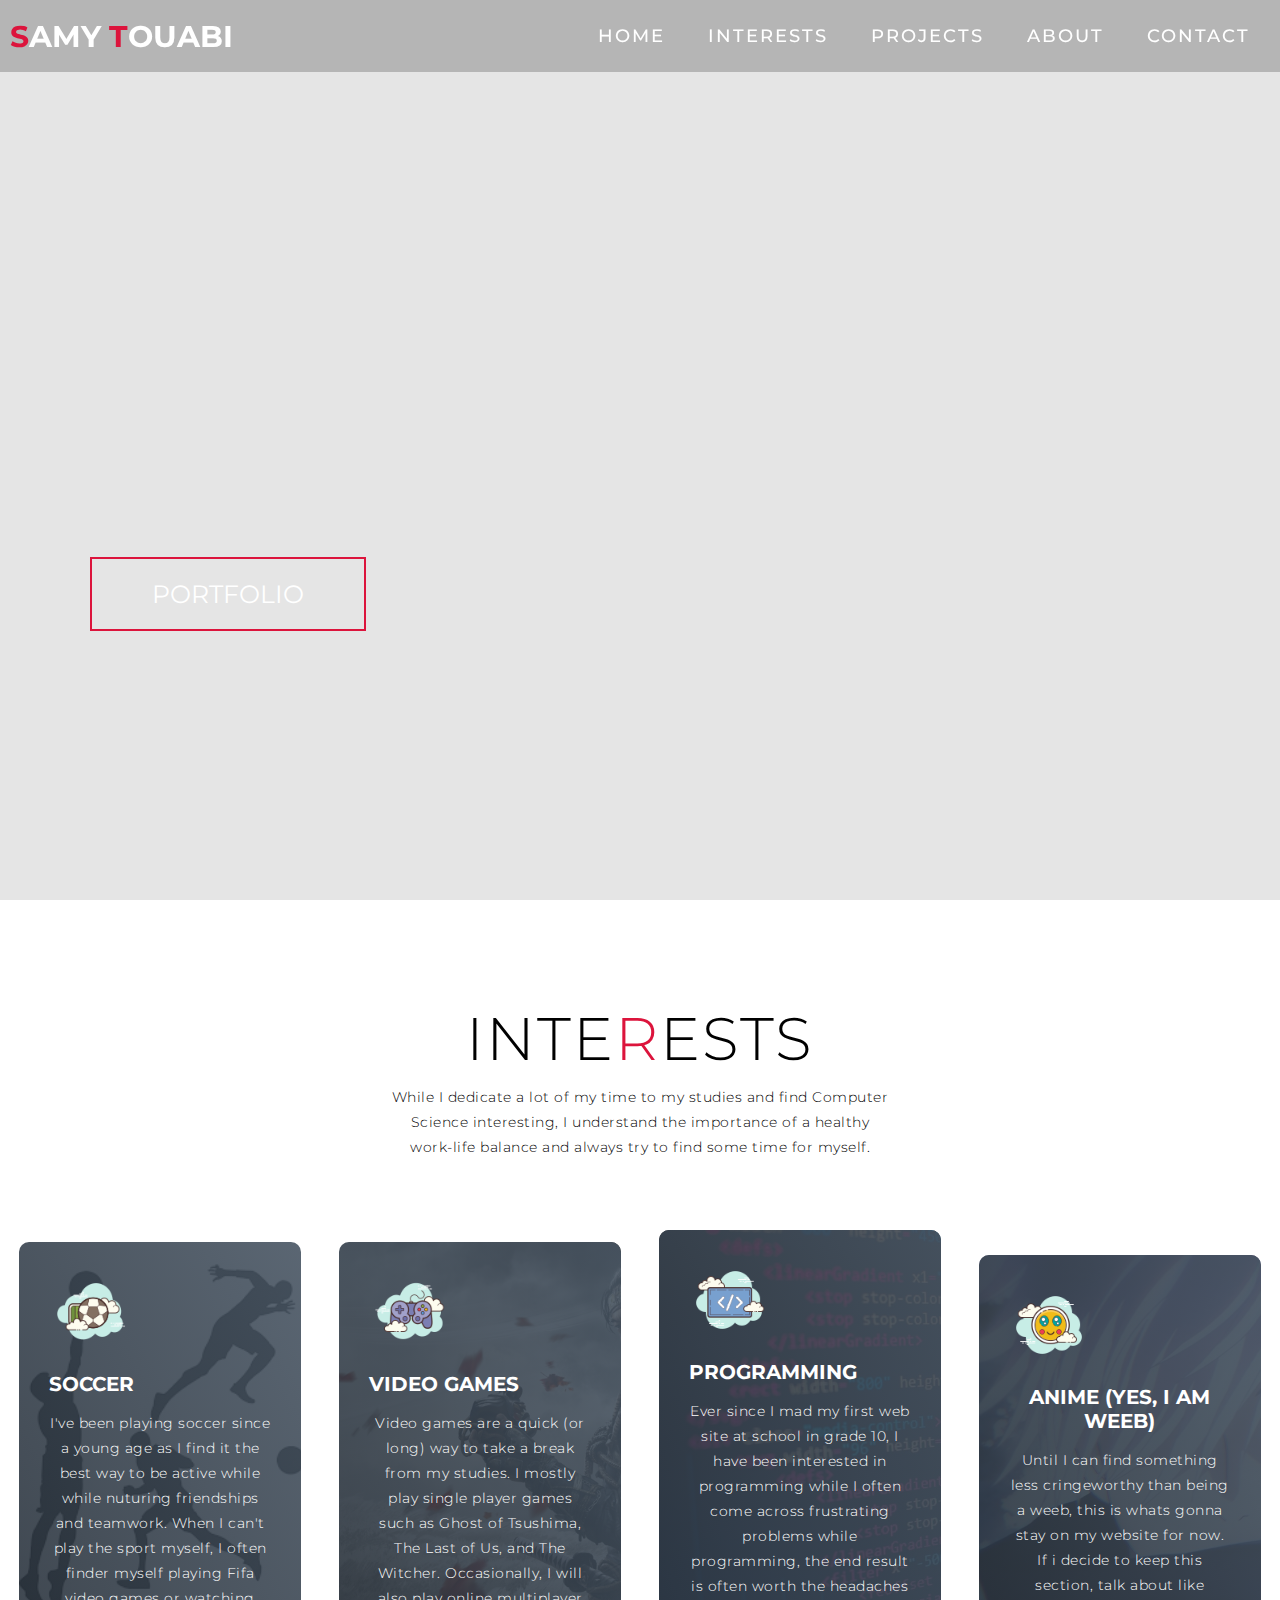
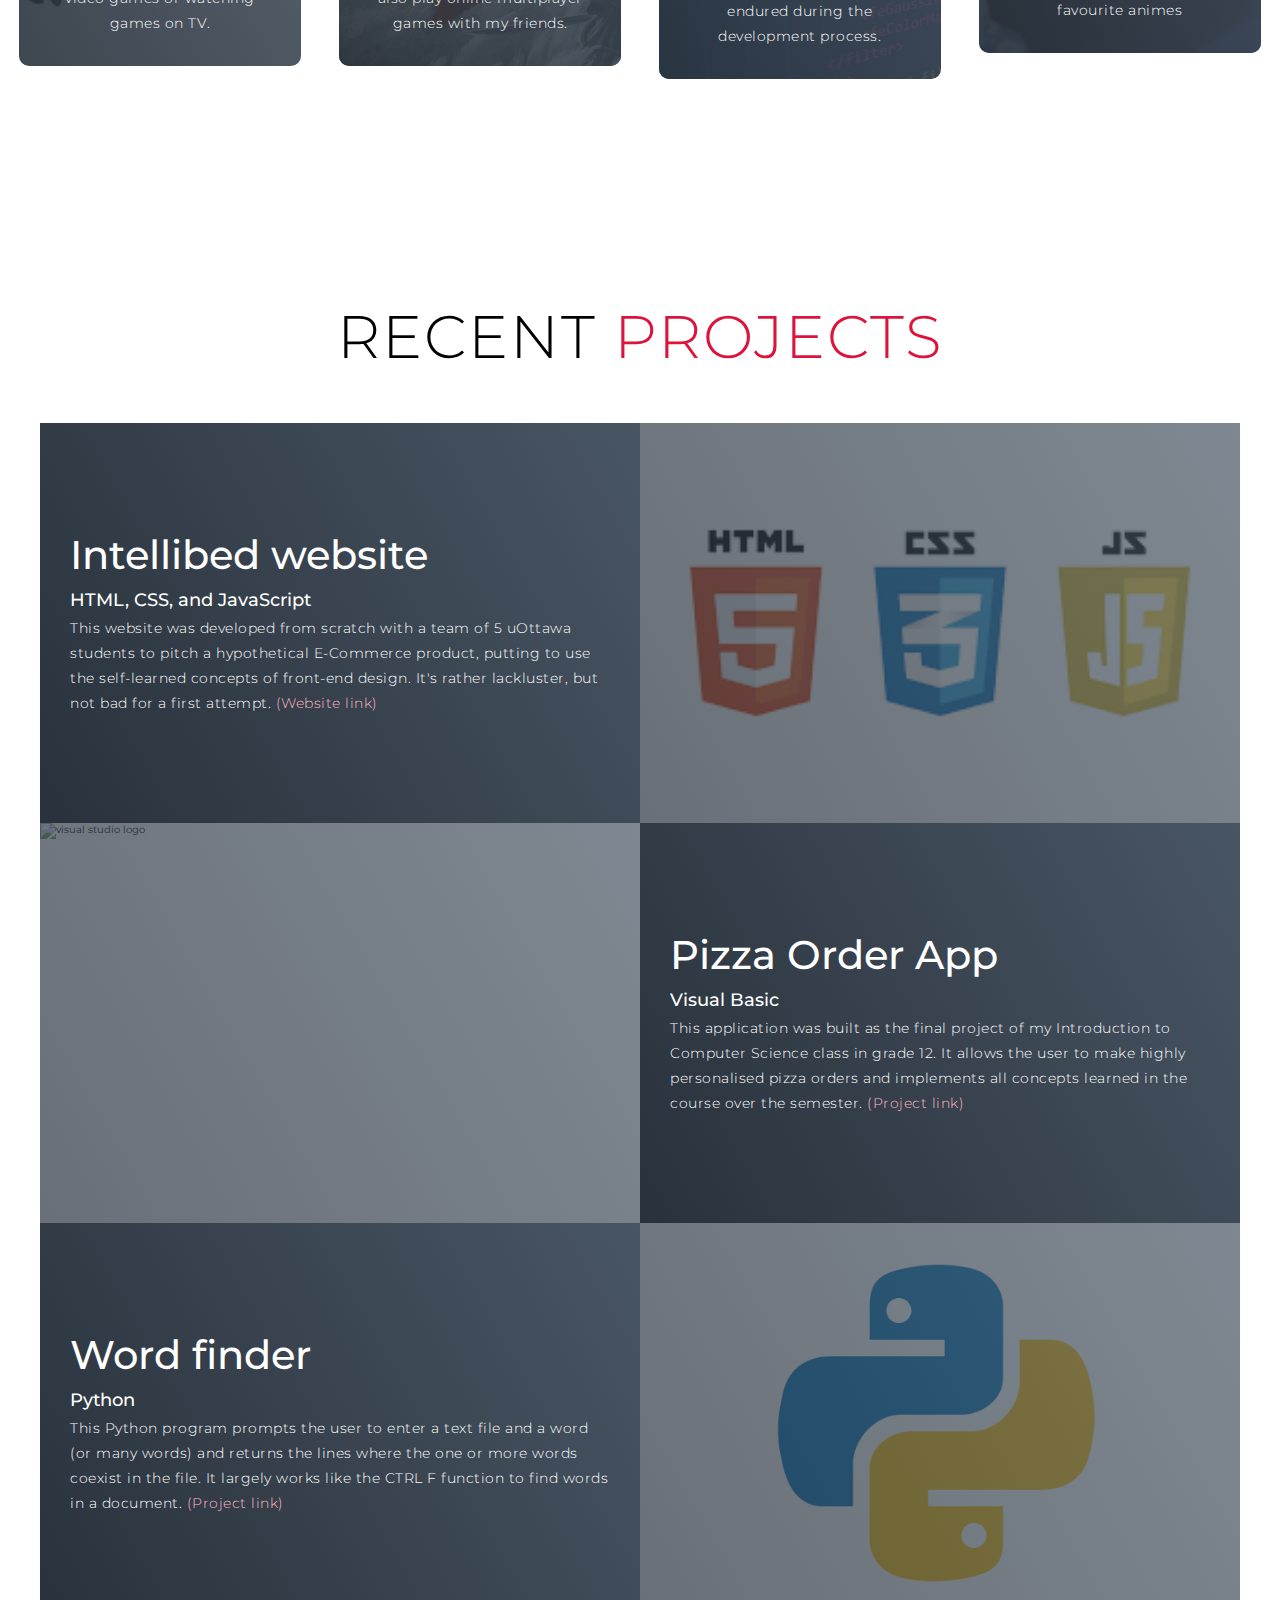
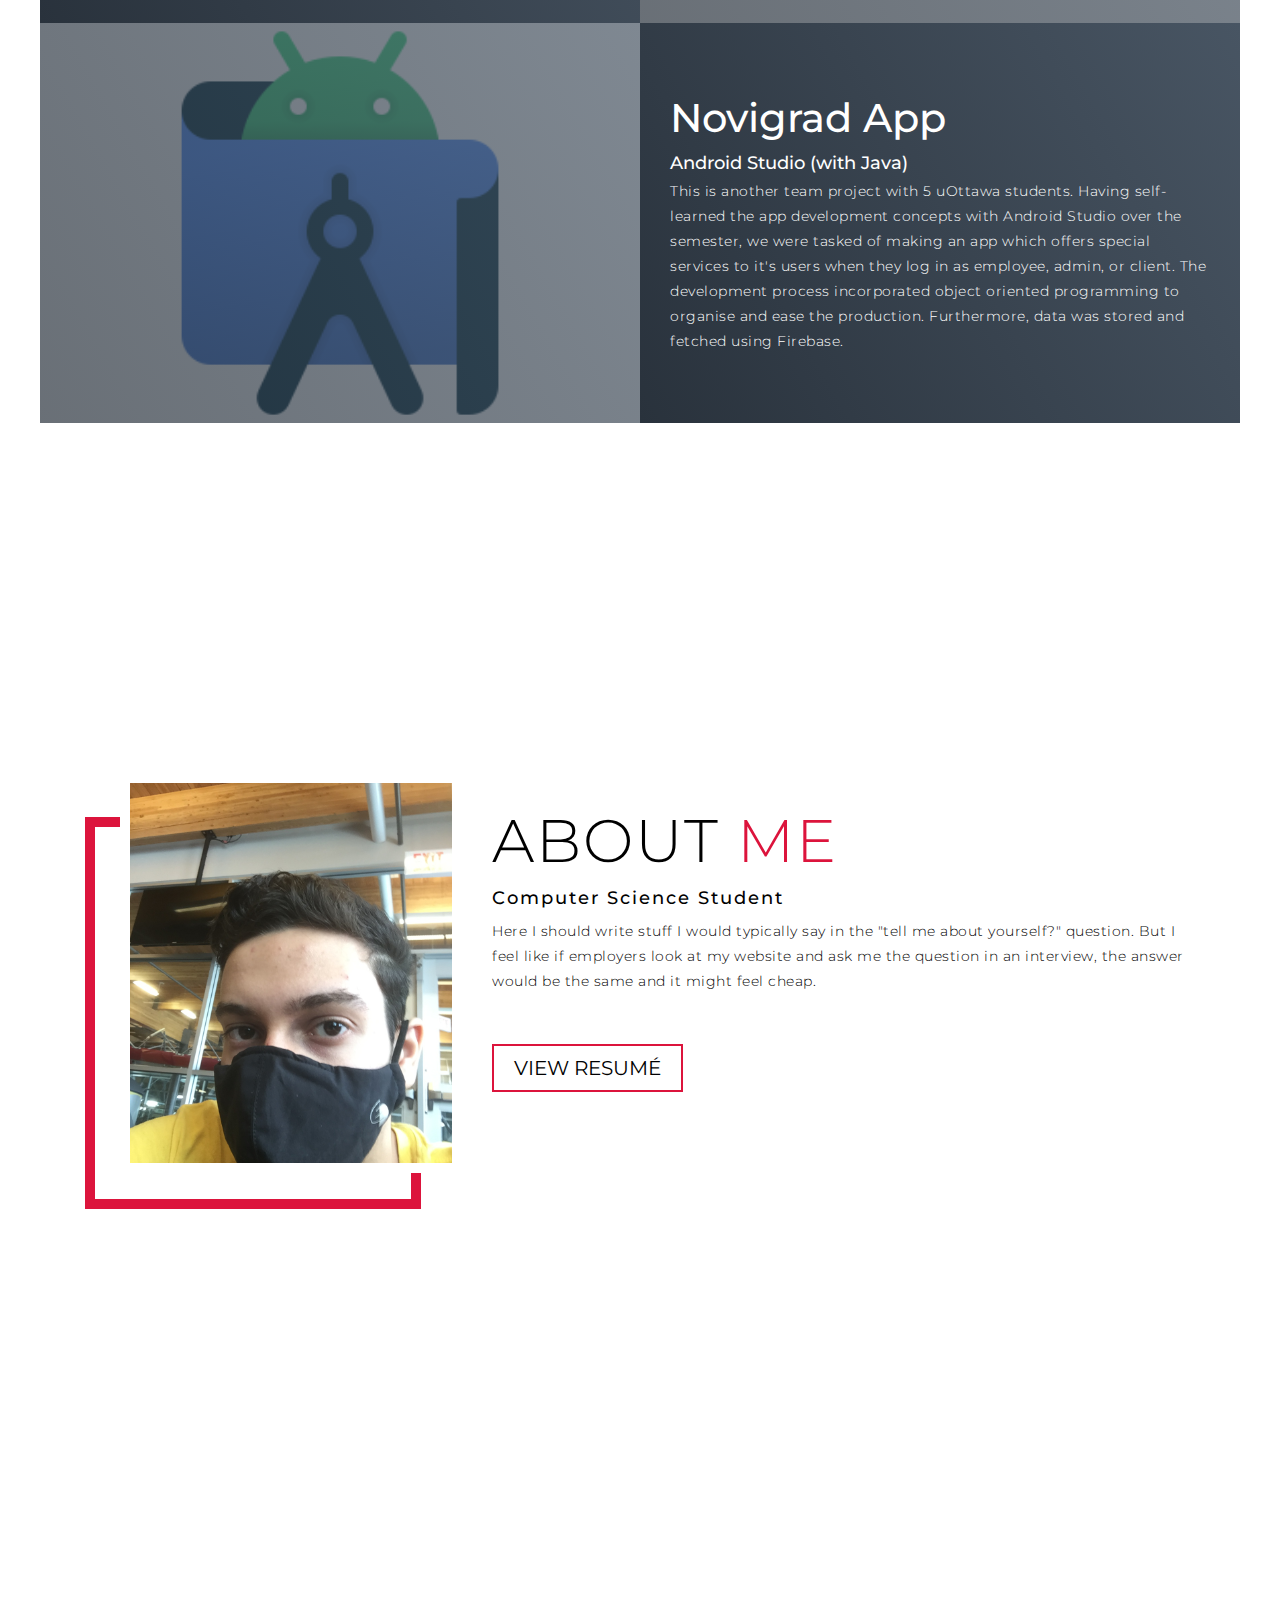
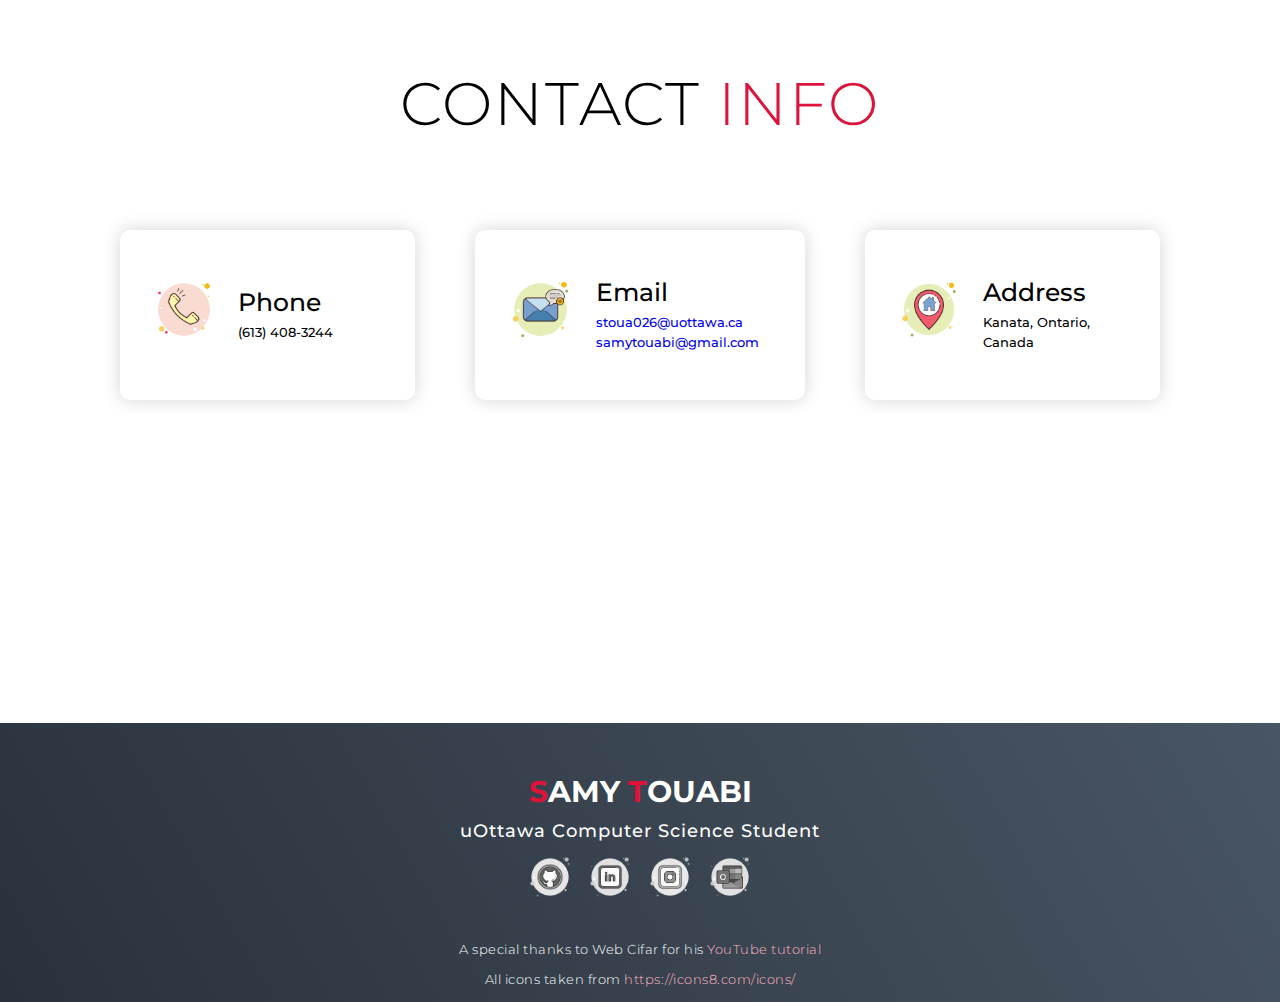
==== index.html @ c223cb18 "Update index.html" ====
<!-- 

    Images and icons taken from https://icons8.com/

    This website was coded bu following WEB CIFAR's tutorial on Youtube:
    https://www.youtube.com/watch?v=ZFQkb26UD1Y&t=7330s

 -->

<!DOCTYPE html>
<html lang="en">
<head>
    <meta charset="UTF-8">
    <meta http-equiv="X-UA-Compatible" content="IE=edge">
    <meta name="viewport" content="width=device-width, initial-scale=1.0">

    <link rel = "stylesheet" href = "style.css">

    <title>Samy Touabi Portfolio</title> <!-- Difference : "My Website" -->

    <link rel="shortcut icon" href="./img/graduation.png">


</head>
<body>

    <!-- Header Section -->

    <section id="header">

        <div class="header container">

            <div class="nav-bar">

                <div class="brand">
                    <a href="#hero"> <h1> <span>S</span>amy <span>T</span>ouabi </h1> </a>
                </div>

                <div class="nav-list">

                    <div class="hamburger"> <div class="bar"></div> </div>

                    <ul>
                        <li> <a href="#hero" data-after="Home">Home</a> </li>
                        <li> <a href="#interests" data-after="Interests">Interests</a> </li>
                        <li> <a href="#projects" data-after="Projects">Projects</a> </li>
                        <li> <a href="#about" data-after="About">About</a> </li>
                        <li> <a href="#contact" data-after="Contact">Contact</a> </li>
                    </ul>

                </div>

            </div>

        </div>

    </section>

    <!-- End Header Section -->
    
    <!-- Hero section *********************************************************************************-->

    <section id = "hero">

        <div class="hero container">

            <div>

                <h1>Hello, <span></span> </h1>
                <h1>My Name is <span></span> </h1>
                <h1>Samy <span></span> </h1>
                <a href = "#projects" type = "button" class = "cta"> Portfolio </a>

            </div>

        </div>

    </section>

    <!-- End hero section *****************************************************************************-->

    <!-- Interests Section (vid has "Services, I did differently")--> 

    <section id="interests">

        <div class = "interests container">
        
                <div class = "interest-top">
                    <h1 class = "section-title">Inte<span>r</span>ests</h1>
                    <p>While I dedicate a lot of my time to my studies and find Computer Science interesting,
                        I understand the importance of a healthy work-life balance and always try to find some time for
                        myself.
                    </p>
                </div>

                <div class = "interest-bottom">

                    <div class = "interest-item" style="background-image: url(./img/sports-background.jpg);">
                        <div class = "icon">
                            <img src="./img/ball.png" alt="Soccer ball icon"/>
                        </div>
                        <h2>Soccer</h2>
                        <p>I've been playing soccer since a young age as I find it the best way to be active while
                            while nuturing friendships and teamwork. When I can't play the sport myself, I often finder
                            myself playing Fifa video games or watching games on TV.</p>
                        
                    </div>

                    <div class = "interest-item" style="background-image: url(./img/ghost.jpg);">
                        <div class = "icon">
                            <img src="./img/video.png" alt="Video game controller icon"/>
                        </div>
                        <h2>Video Games</h2>
                        <p>Video games are a quick (or long) way to take a break from my studies. I mostly play single player
                            games such as Ghost of Tsushima, The Last of Us, and The Witcher. Occasionally, I will also play
                            online multiplayer games with my friends.</p>
                        
                    </div>

                    <div class = "interest-item" style="background-image: url(./img/programming-background.jpg);">
                        <div class = "icon">
                            <img src="./img/programming.png" alt="Programming icon"/>
                        </div>
                        <h2>Programming</h2>
                        <p>Ever since I mad my first web site at school in grade 10, I have been interested in programming 
                            while I often come across frustrating problems while programming, the end result is often worth the 
                            headaches endured during the development process.
                        </p>

                    </div>

                    <div class = "interest-item" style="background-image: url(./img/gojo.jpg);">
                        <div class = "icon">
                            <img src="./img/anime.png" alt="Anime icon"/>
                        </div>
                        <h2>Anime (yes, I am weeb)</h2>
                        <p>Until I can find something less cringeworthy than being a weeb, this is whats gonna stay on my website
                            for now. If i decide to keep this section, talk about like favourite animes </p>
                        
                    </div>

                </div> <!-- closing: <div class = "interest-bottom"> -->

        </div> <!-- closing: <div class = "interest container"> -->

    </section> <!-- closing: <section id="interests"> -->

    <!-- End Interests Section (vid has "Services, I did differently")--> 


    <!-- Projects Section -->

    <section id = "projects">

        <div class = "projects container">

            <div class="projects-header">
                <h1 class="section-title">Recent <span>Projects</span></h1>
            </div>

            <div class="all-projects">

                <div class="project-item"> <!-- Project 1 -->
                    <div class="project-info">
                        <h1>Intellibed website</h1> 
                        <h2>HTML, CSS, and JavaScript</h2>
                        <p> This website was developed from scratch with a team of 5 uOttawa students to pitch a hypothetical 
                            E-Commerce product, putting to use the self-learned concepts of front-end design. It's rather
                            lackluster, but not bad for a first attempt. 
                            <a class="link" href="https://seg-intellibed.github.io/IntelliBed/" target="_blank" >
                            (Website link)</a> </p>
                    </div>

                    <div class="project-img">
                        <img class="resize-image" src="./img/frontend.png" alt="HTML CSS  JS logos image">
                    </div>
                </div>

                <div class="project-item"> <!-- Project 2 -->
                    <div class="project-info">
                        <h1>Pizza Order App</h1>
                        <h2>Visual Basic</h2>
                        <p>This application was built as the final project of my Introduction to Computer Science class
                            in grade 12. It allows the user to make highly personalised pizza orders and implements
                            all concepts learned in the course over the semester.
                            <a class="link" href="https://github.com/SamyT-code/Pizzeria_Express" target="_blank" >
                                (Project link)</a>
                        </p>
                    </div>

                    <div class="project-img">
                        <img class="resize-image" src="./img/icons8-visual-studio-logo-500.png" alt="visual studio logo">
                    </div>
                </div>

                <div class="project-item"> <!-- Project 3 -->
                    <div class="project-info">
                        <h1>Word finder</h1>
                        <h2>Python</h2>
                        <p>This Python program prompts the user to enter a text file and a word (or many words) 
                            and returns the lines where the one or more words coexist in the file. It largely works
                            like the CTRL F function to find words in a document. 
                        <a class="link" href="https://github.com/SamyT-code/Word-Search-Python" target="_blank">
                        (Project link)</a> </p>
                    </div>

                    <div class="project-img">
                        <img class="resize-image" src="./img/python.png" alt="Python logo image">
                    </div>
                </div>

                <div class="project-item"> <!--Project 4 (don't forget tu update these and add more)-->
                    <div class="project-info">
                        <h1>Novigrad App</h1>
                        <h2>Android Studio (with Java)</h2>
                        <p>This is another team project with 5 uOttawa students. Having self-learned the app development
                            concepts with Android Studio over the semester, we were tasked of making an app which offers
                            special services to it's users when they log in as employee, admin, or client. The development 
                            process incorporated object oriented programming to organise and ease the production. Furthermore,
                            data was stored and fetched using Firebase.
                        </p>
                    </div>

                    <div class="project-img">
                        <img class="resize-image" src="./img/icons8-android-studio-240.png" alt="Android Studio logo image">
                    </div>
                </div>
                
            </div>



        </div>

    </section>

    <!-- End Projects Section -->


    <!-- About Section -->

    <section id="about">

        <div class="about container">

            <div class="col-left">

                <div class="about-img">
                    <img src="./img/mask.jpg" alt="Image of me">
                </div>

            </div>

            <div class="col-right">
                <h1 class="section-title">About <span>Me</span> </h1>
                <h2>Computer Science Student</h2>
                <p>Here I should write stuff I would typically say in the "tell me about yourself?"
                    question. But I feel like if employers look at my website and ask me the question in an interview,
                    the answer would be the same and it might feel cheap.  </p>
                    <a href="https://uottawa-my.sharepoint.com/personal/stoua026_uottawa_ca/_layouts/15/guestaccess.aspx?docid=0fd6b844faa384e1bbe59da5c713c991a&authkey=AdPjr6zPDWg8419Jpi1-dg0&e=svERpr" target="_blank" class="cta">View Resumé</a>
            </div>

        </div>

    </section>

    <!-- End About Section -->


    <!-- Contact Section -->

    <section id="contact">

        <div class="contact container">

            <div>
                <h1 class="section-title">Contact <span>Info</span></h1>
            </div>

            <div class="contact-items">

                <div class="contact-item"> <!-- Phone -->
                    <div class="icon"> <img src="./img/phone.png" alt="Phone GIF"/> </div>
                    <div class="contact-info">
                        <h1>Phone</h1>
                        <h2>(613) 408-3244</h2>
                    </div>
                </div>

                <div class="contact-item"> <!-- Email -->
                    <div class="icon"> <img src="./img/email.png" alt="Email GIF"/> </div>
                    <div class="contact-info">
                        <h1>Email</h1>
                        <h2><a href="mailto:someone@example.com">stoua026@uottawa.ca</a></h2>
                        <h2><a href="mailto:someone@example.com">samytouabi@gmail.com</a></h2>
                    </div>
                </div>

                <div class="contact-item"> <!-- Email -->
                    <div class="icon"> <img src="./img/address.png" alt="Map GIF"> </div>
                    <div class="contact-info">
                        <h1>Address</h1>
                        <h2>Kanata, Ontario, Canada</h2>

                    </div>
                </div>

            </div>

        </div>  

    </section>

    <!-- End Contact Section -->


    <!-- Footer -->

    <section id="footer">

        <div class="footer container">
            <div class="brand">  <h1> <span>S</span>amy <span>T</span>ouabi </h1>  </div>
            <h2>uOttawa Computer Science Student</h2>

            <div class="social-icon"> <!-- GitHub -->
                <div class="social-item">
                    <a href="https://github.com/SamyT-code" target="_blank">
                        <img src="./img/github.png" alt="GitHub Icon" title="Link to GitHub repository">
                    </a>
                </div>
           
 
                <div class="social-item"> <!-- LinkedIn -->
                    <a href="https://www.linkedin.com/in/samy-touabi/" target="_blank">
                        <img src="./img/linkedin.png" alt="Linkedin Icon" title="Link to Linkedin profile">
                    </a>
                </div>
            

                <div class="social-item"> <!-- Instagram -->
                    <a href="https://www.instagram.com/samy.touabi/" target="_blank">
                        <img src="./img/instagram.png" alt="Instagram Icon" title="Link to Instagram profile">
                    </a>
                </div>
            

                <div class="social-item"> <!-- Email -->
                    <a href="mailto:stoua026@uottawa.ca">
                        <img src="./img/at.png" alt="Outlook Icon" title="Link to email address (yes, again. Didn't know what to put here)">
                    </a>
                </div>

            </div>

            <p>A special thanks to Web Cifar for his 
                <a class="link" href="https://www.youtube.com/watch?v=ZFQkb26UD1Y&t=7330s" target="_blank">YouTube tutorial</a> 
            </p>

            <p>All icons taken from  
                <a class="link" href="https://icons8.com/icons/" target="_blank">https://icons8.com/icons/</a> 
            </p>

    </section>

    <!-- End Footer -->

    <script src="./app.js"></script>

</body>
</html>

<!-- Icons link: <a target="_blank" href="undefined/icons/set/football2--v1">
    Soccer Ball icon</a> icon by <a target="_blank" href="">Icons8</a> -->
---- style.css ----
/* Images and icons taken from https://icons8.com/

    This website was coded bu following WEB CIFAR's tutorial on Youtube:
    https://www.youtube.com/watch?v=ZFQkb26UD1Y&t=7330s */

@import url('https://fonts.googleapis.com/css2?family=Montserrat:wght@300;400;700&display=swap');

*{
    padding: 0;
    margin: 0;
    box-sizing: border-box;
}

html{
    font-size: 10px;
    font-family: 'Montserrat', sans-serif;
    scroll-behavior: smooth;
}

a{
    text-decoration: none;
}

.container{
    min-height: 100vh;
    width: 100%;
    display: flex;
    align-items: center;
    justify-content: center; 
}

img{
    height: 100%;
    width: 100%;
    object-fit: cover;
}

p{
    color: black; /*change to white when needed*/
    font-size: 1.4rem;
    margin-top: 5px;
    line-height: 2.5rem;
    font-weight: 300;
    letter-spacing: .05rem;
}

.section-title{ /*this the right name?*/
    font-size: 4rem;
    font-weight: 300;
    color: black;
    margin-bottom: 10px;
    text-transform: uppercase;
    letter-spacing: .2rem;
    text-align: center;
}

.section-title span{
    color: crimson;
}

.cta{
    display: inline-block;
    padding: 10px 30px;
    color: white;
    background-color: transparent;
    border: 2px solid crimson;
    font-size: 2rem;
    text-transform: uppercase;
    letter-spaces: .1rem;
    margin-top: 30px;
    transition: .3s ease;
    transition-property: background-color, color;
}

.cta:hover{
    color: white;
    background-color: crimson;
}

.brand h1{
    font-size: 3rem;
    text-transform: uppercase;
    color:white;
}

.brand h1 span{
    color:crimson;
}

/* Header Section */

#header{
    position: fixed;
    z-index: 1000;
    left: 0;
    top: 0;
    width: 100vw;
    height: auto;
}

#header .header{
    min-height: 8vh;
    background-color: rgba(31, 30, 30, 0.24);
    transition: .3s ease background-color;
}

.header .nav-bar{
    display: flex;
    align-items: center;
    justify-content: space-between;
    width: 100%;
    height: 100%;
    max-width: 1300px;
    padding: 0 10px;
}

#header .nav-list ul{
    list-style: none;
    position: absolute;
    background-color: rgba(31, 30, 30);
    width: 100vw;
    height: 100vh;
    left: 100%;
    top: 0;
    display: flex;
    flex-direction: column;
    justify-content: center;
    align-items: center;
    z-index: 1;
    overflow-x: hidden;
    transition: .5s ease left;
}

#header .nav-list ul.active{
    left: 0; /*left: 50%      style as I want */

}

#header .nav-list ul a{
    font-size: 2.5rem;
    font-weight: 500;
    letter-spacing: .2rem;
    text-decoration: none;
    color: white;
    text-transform: uppercase;
    padding: 20px;
    display: block;
}

#header .nav-list ul a::after{
    content: attr(data-after);
    position: absolute;
    top: 50%;
    left: 50%;
    transform: translate(-50%, -50%) scale(0);
    color: rgba(240, 248, 255, 0.021);
    font-size: 13rem;
    letter-spacing: 50px;
    z-index: -1;    
    transition: .3s ease letter-spacing;

}

#header .nav-list ul li:hover a::after{
    transform: translate(-50%, -50%) scale(1);
    letter-spacing: initial;


}

#header .nav-list ul li:hover a{
    color:crimson;
}

#header .hamburger{
    height: 60px;
    width: 60px;
    display: inline-block;
    border: 3px solid white;
    border-radius: 50%;
    position: relative;
    display: flex;
    align-items: center;
    justify-content: center;
    justify-content: center;
    z-index: 100;
    cursor: pointer;
    transform: scale(.8);
    margin-right: 20px;
}

#header .hamburger:after{
    position: absolute;
    content: '';
    height: 100%;
    width: 100%;
    border-radius: 50%;
    border: 3px solid white;
    animation: hamburger_puls 1s ease infinite;
}

#header .hamburger .bar{
    height: 2px;
    width: 30px;
    position: relative;
    background-color: white;
    z-index: -1;
} 

#header .hamburger .bar::after,
#header .hamburger .bar::before{
    content: '';
    position: absolute;
    height: 100%;
    width: 100%;
    left: 0;
    background-color: white;
    transition: .3s ease;
    transition-property: top, bottom;
}

#header .hamburger .bar::after{
    top: 8px;
}

#header .hamburger .bar::before{
    bottom: 8px;
}

#header .hamburger.active .bar::before{
    bottom: 0;
}

#header .hamburger.active .bar::after{
    top: 0;
}



/* End Header Section */


/* Hero section *********************************************************** */

#hero{
    background-image: url(./img/background.jpg);
    background-size: cover;
    background-position: top center;
    position: relative;
    z-index: 1;
}

#hero::after{ /*guy in video had a different image than me*/
    content: '';
    position:absolute; /*Maybe change the position to something else later?*/
    left: 0;
    top: 0;
    height: 100%;
    width: 100%;
    background-color: black;
    opacity: .1; /*guy in video had opacity to .7 but i didnt do the same*/
    z-index: -1;
}

#hero .hero{
    max-width: 1200px;
    margin: 0 auto;
    padding: 0 50px;
    justify-content: flex-start;
}

#hero h1{
    display: block;
    width: fit-content;
    font-size: 4rem;
    position: relative;
    color: transparent;
    animation: text_reveal .5s ease forwards;
    animation-delay: 1s;
}

#hero h1:nth-child(1){
    animation-delay: 1s;
}
#hero h1:nth-child(2){
    animation-delay: 2s;
}
#hero h1:nth-child(3){
    animation: text_reveal_name .5s ease forwards;
    animation-delay: 3s;
}

#hero h1:nth-child(1) span{
    animation-delay: .5s;
}
#hero h1:nth-child(2) span{
    animation-delay: 1.5s;
}
#hero h1:nth-child(3) span{
    animation-delay: 2.5s;
}

#hero h1 span{
    position: absolute;
    top: 0;
    left: 0;
    height: 100%;
    width: 0;
    background-color: crimson;
    animation: text_reveal_box 1s ease;
    animation-delay: .3s;
}

/* End Hero section ******************************************************* */


/* Interests section */

#interests .interests{
    flex-direction: column;
    text-align: center;
    max-width: 1500px;
    margin: 0 auto;
    padding: 100px 0;
}

#interests .interest-top{
    max-width: 500px;
    margin: 0 auto;    
}

#interests .interest-bottom{
    display: flex;
    align-items: center;
    justify-content: center;
    flex-wrap: wrap;
    margin-top: 50px;
}

#interests .interest-item{
    flex-basis: 80%;
    display: flex;
    align-items: flex-start;
    justify-content: center;
    flex-direction: column;
    padding: 30px;
    border-radius: 10px;
    /*background-image: url(./img/hero.jpg); /*change this individually later*/
    background-size: cover;
    margin: 10px 5%;
    position: relative;
    z-index: 1;
    overflow: hidden;
}

#interests .interest-item::after{
    content: '';
    position: absolute;
    left: 0;
    top: 0;
    height: 100%;
    width: 100%;
    background-image: linear-gradient(60deg, #29323c 0%, #485563 100%); /*Tweak this later*/
    opacity: .9; /*Tweak this number later*/
    z-index: -1;
}

#interests .interest-bottom .icon{
    height: 80px;
    width: 80px;
    margin-bottom: 20px;
}

#interests .interest-item h2{
    font-size: 2rem;
    color: white;
    margin-bottom: 10px;
    text-transform: uppercase;
}

#interests .interest-item p{
    color: white;
}

/* End Interests Section */


/* Projects Section */

#projects .projects{
    flex-direction: column;
    max-width: 1200px;
    margin: 0 auto;
    padding: 100px 0;
}

#projects .projects-header h1{
    margin-bottom: 50px;
}

#projects .all-projects{
    display: flex;
    align-items: center;
    justify-content: center;
    flex-direction: column;
}

#projects .project-item{
    display: flex;
    align-items: center;
    justify-content: center;
    flex-direction: column;
    width: 80%;
    margin: 20px auto;
    overflow: hidden;
    border-radius: 10px;
}

#projects .project-info{
    padding: 30px;
    flex-basis: 50%;
    background-color: white;
    height: 100%;
    display: flex;
    align-items: flex-start;
    justify-content: center;
    flex-direction: column;
    background-image: linear-gradient(60deg, #29323c 0%, #485563 100%); /*tweak*/
    color: white;
}

#projects .project-info h1{
    font-size: 4rem;
    font-weight: 500;
}

#projects .project-info h2{
    font-size: 1.8rem;
    font-weight: 500;
    margin-top: 10px;
}

#projects .project-info p{
    color: white;
}

#projects .project-img{
    flex-basis: 50%;
    height: 300px;
    overflow: hidden;
    position: relative;
}

#projects .project-img:after{
    content: '';
    position: absolute;
    left: 0;
    top: 0;
    height: 100%;
    width: 100%;
    background-image: linear-gradient(60deg, #29323c 0%, #485563 100%); /*tweak*/
    opacity: .7;

}

#projects .project-img img{
    transition: .35s ease transform;
}

#projects .project-item:hover .project-img img{
    transform: scale(1.1);
}

/* End Projects Section */


/* About Section */

#about .about{
    flex-direction: column-reverse;
    text-align: center;
    max-width: 1200px;
    margin: 0 auto;
    padding: 100px 20px;
}

#about .col-left{
    width: 250px;
    height: 360px
}

#about .col-right{
    width: 100%;
}

#about .col-right h2{
    font-size: 1.8rem;
    font-weight: 500;
    letter-spacing: .2rem;
    margin-bottom: 10px;
}

#about .col-right p{
    margin-bottom: 20px;
}

#about .col-right .cta{
    color: black;
    margin-bottom: 50px;
    padding: 10px 20px;
    font-size: 2rem;
}

#about .col-left .about-img{
    height: 100%;
    width: 100%;
    position: relative;
    border: 10px solid white;
}

#about .col-left .about-img::after{
    content: '';
    position: absolute;
    left: -33px;
    top: 19px;
    height: 98%;
    width: 98%;
    border: 7px solid crimson;
    z-index: -1;
}

/* End About Section */


/* Contact Section */

#contact .contact{
    flex-direction: column;
    max-width: 1200px;
    margin: 0 auto;
}

#contact .contact-items{
    width: 400px;
    
    /* padding: 20px; */

}

#contact .contact-item{
    width: 80%;
    padding: 20px;
    text-align: center;
    border-radius: 10px;
    padding: 30px;
    margin: 30px;
    display: flex;
    justify-content: center;
    align-items: center;
    flex-direction: column;
    box-shadow: 0px 0px 18px 0 #0000002c;
    transition: .3s ease box-shadow;
}

#contact .contact-item:hover{
    box-shadow: 0px 0px 5px 0 #0000002c;
}

#contact .icon{
    width: 70px;
    margin: 0 auto;
    margin-bottom: 10px;
}

#contact .contact-info h1{
    font-size: 2.5rem;
    font-weight: 500;
    margin-bottom: 5px;
}

#contact .contact-info h2{
    font-size: 1.3rem;
    line-height: 2rem;
    font-weight: 500;
}

/* End Contact Section */


/*Footer*/

#footer{
    background-image: linear-gradient(60deg, #29323c 0%, #485563 100%); /*tweak*/
}

#footer .footer{
    min-height: 200px;
    flex-direction: column;
    padding-top: 50px;
    padding-bottom: 10px;
}

#footer h2{
    color: white;
    font-weight: 500;
    font-size: 1.8rem;
    letter-spacing: .1rem;
    margin-top: 10px;
    margin-bottom: 10px;
}

#footer .social-icon {
    display: flex;
    margin-bottom: 30px;
}

#footer .social-item{
    height: 50px;
    width: 50px;
    margin: 0 5px;
}

#footer .social-item img{
    filter: grayscale(1);
    transition: .3s ease filter;
}

#footer .social-item:hover img{
    filter: grayscale(0);
}

#footer p{
    color: white;
    font-size: 1.3rem;;
}

/* End Footer */

/* Media Quey For Tablet */

@media only screen and (min-width:768px){

    .cta{
        font-size: 2.5rem;
        padding: 20px 60px;
    }

    h1.section-title{
        font-size: 6rem;    
    }

    /* Hero */
    #hero h1{
        font-size: 7rem;
    }
    /* End Hero */

    /* Interests Section */
    #interests .interest-bottom .interest-item{
        flex-basis: 45%;
        margin: 2.5%;
    }
    /* End Interests Section */

    /* Projects Section */

    #projects .project-item{
        flex-direction: row;
    }

    #projects .project-item:nth-child(even){
        flex-direction: row-reverse;
    }

    #projects .project-item{
        height: 400px;
        margin: 0;
        width: 100%;
        border-radius: 0;
    }

    #projects .all-projects .project-img{
        height: 100%;
    }

    /* End Projects Section */

    /* About Section */

    #about .about{
        flex-direction: row;
    }

    #about .col-left{
        width: 600px;
        height: 400px;
        padding-left: 60px;
    }

    #about .about .col-left .about-img::after{
        left: -45px;
        top:34px;
        width:98%;
        border: 10px solid crimson;
    }

    #about .col-right{
        text-align: left;
        padding: 30px;
    }

    #about .col-right h1{
        text-align: left;
    }

    /* End About Section */

    /* Contact Section */

    #contact .contact{
        flex-direction: column;
        padding: 100px 0;
        align-items: center;
        justify-content: center;
        min-width: 20vh;
    }

    #contact .contact-items{
        width: 100%;
        display: flex;
        flex-direction: row;
        justify-content: space-evenly;
        margin: 0;
        padding: 50px; /*Tutorial removed the padding but I will keep it*/
    }

    #contact .contact-item{
        width: 30%;
        flex-direction: row;
    }

    #contact .contact-item .icon{
        height: 100px;
        width: 100px;
    }

    #contact .contact-item .icon img{
        object-fit: contain;
    }

    #contact .contact-item .contact-info{
        width: 100%;
        text-align: left;
        padding-left: 20px;
    }

    /* End Contact Section */
}

/* End Media Query For Tablet */


/* Media Query For Desktop */

@media only screen and (min-width:1200px){

    /* Header */

    #header .hamburger{
        display: none;
    }

    #header .nav-list ul{
        position: initial;
        display: block;
        height: auto;
        width: fit-content;
        background-color: transparent;
    }

    #header .nav-list ul li{
        display: inline-block;
    }

    #header .nav-list ul li a{
        font-size: 1.8rem;
    }

    #header .nav-list ul a:after{
        display: none;
    }

    /* End Header */

    #interests .interest-bottom .interest-item{
        flex-basis: 22%;
        margin: 1.5%;
    }

    #projects .resize-image{
        max-width:100%;
        max-height:100%;
        object-fit: contain;
    }
    
}

/* End Media Query For Desktop */

/* Keyframes */

    /* Hero Keyframes */

    @keyframes text_reveal_box{
        50%{
            width: 100%;
            left: 0;
        }

        100%{
            width: 0;
            left: 100%;
        }
    }

    @keyframes text_reveal{
        100%{
            color: white;
        }
    }

    @keyframes text_reveal_name{
        100%{
            color: crimson;
            font-weight: 500px;
        }
    }

    /* End Hero Keyframes */

    /* Hamburger Keyframes */

    @keyframes hamburger_puls{
        0%{
            opacity: 1;
            transform: scale(1);
        }
        100%{
            opacity: 0;
            transform: scale(1.26); /* Tweak if need */
        }
    }

    /* End Hamburger Keyframes */

/* End Keyframes */


/* Personalisation */

.link {
    color: lightpink;
    background-color: transparent;
    text-decoration: none;
}

.link:visited {
color: rgb(224, 175, 184);
background-color: transparent;
text-decoration: none;
}

.link:hover {
color: crimson;
background-color: transparent;
text-decoration: underline;
}

.link:active {
color: rgb(39, 137, 202);
background-color: transparent;
text-decoration: underline;
}

/* End personalisation */
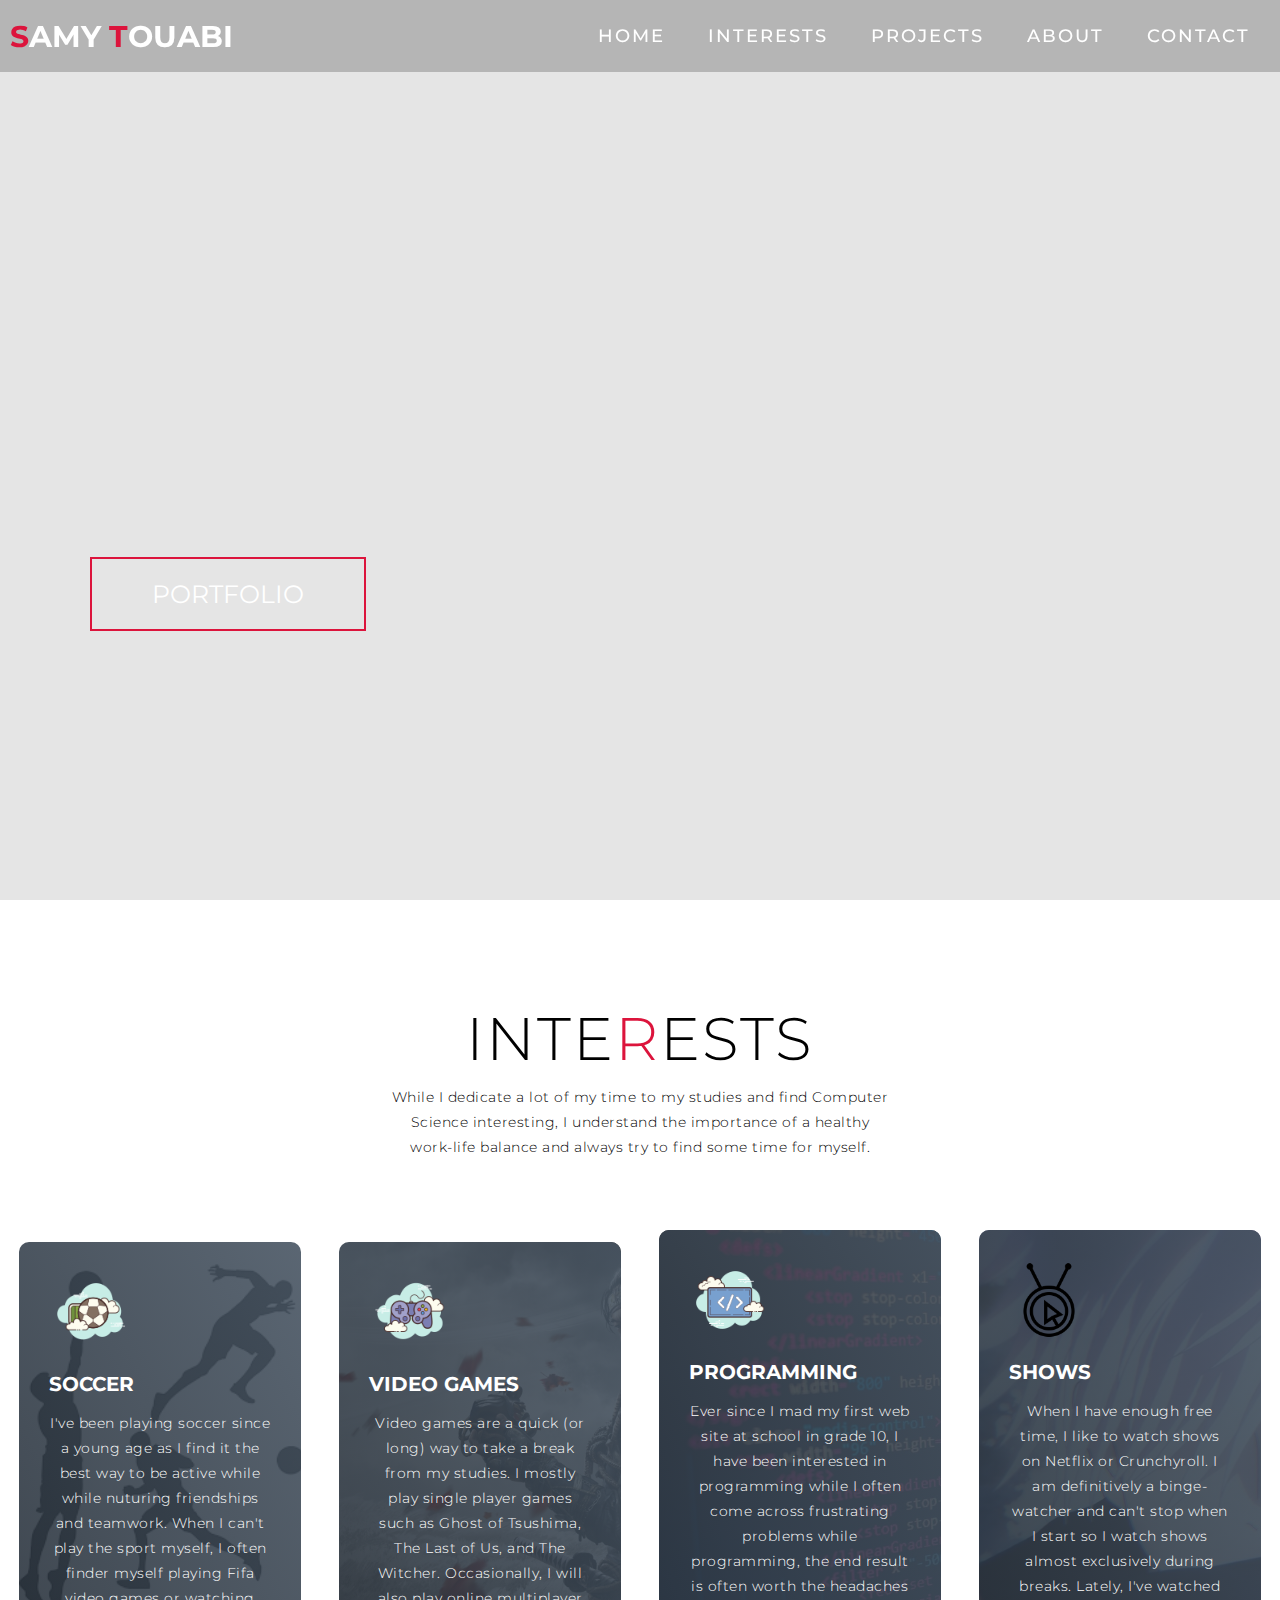
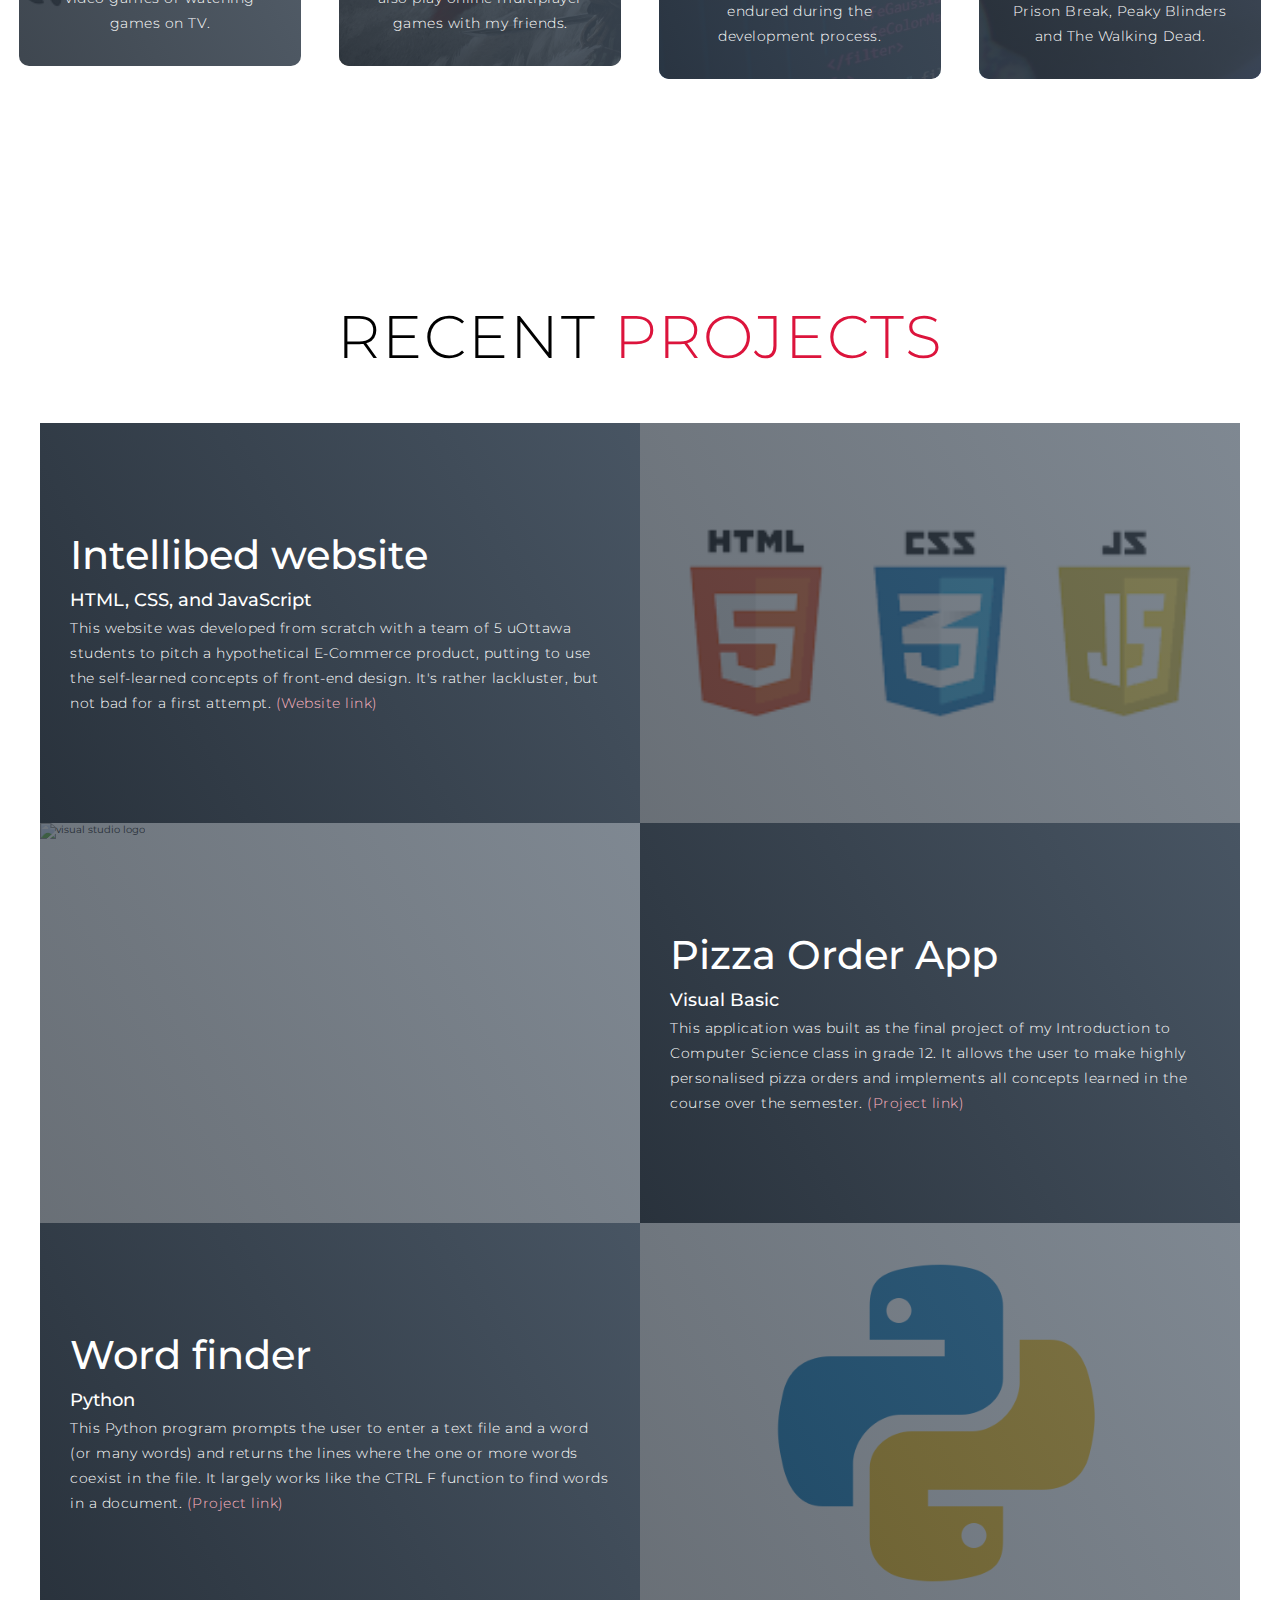
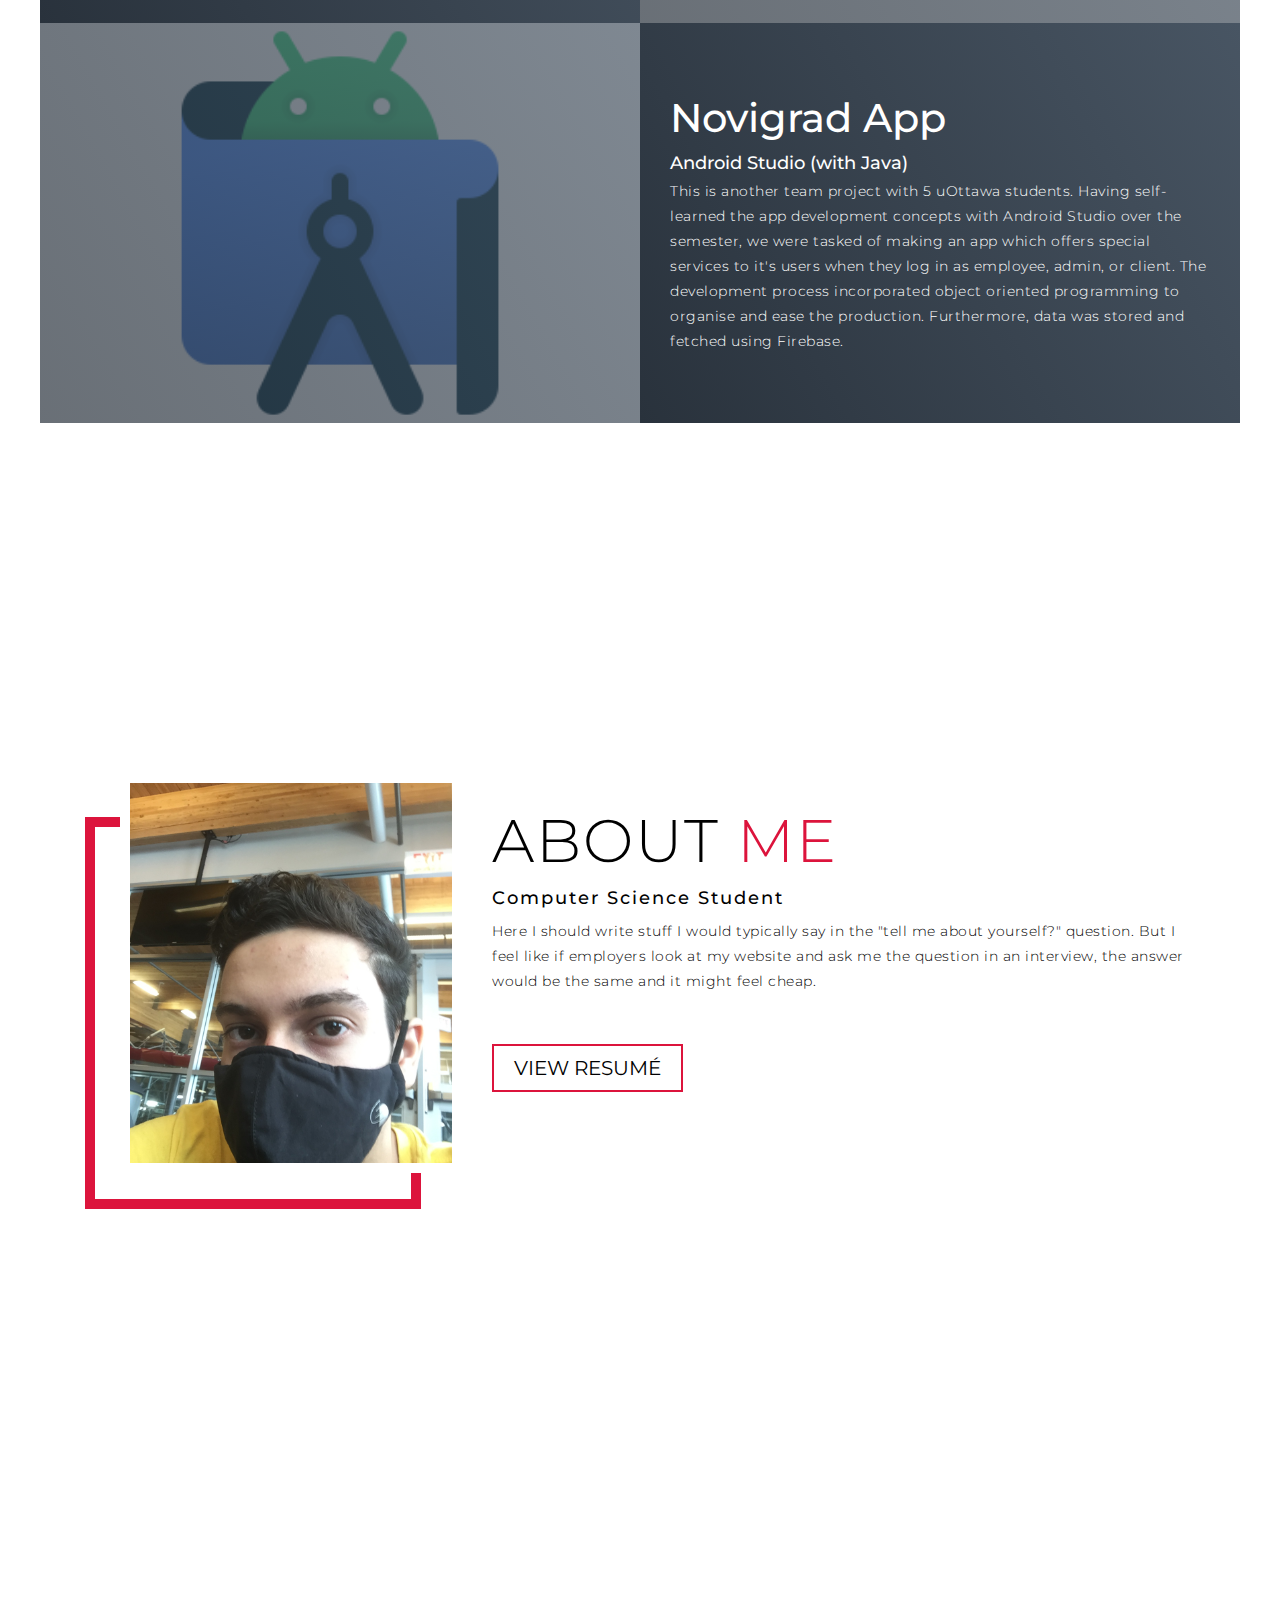
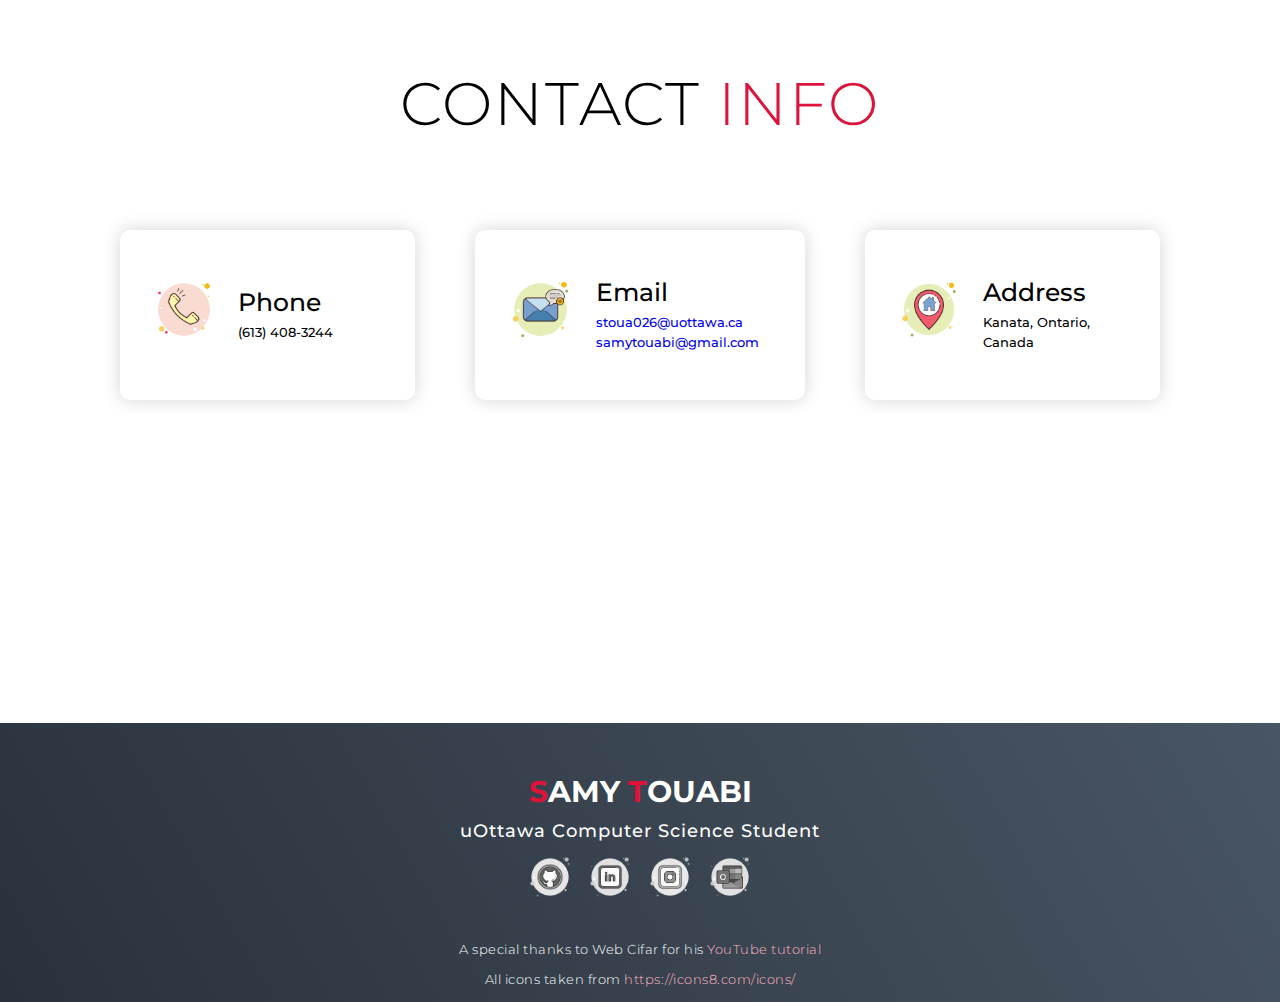
==== commit 092f3afa: "Shows" ====
--- a/index.html
+++ b/index.html
@@ -131,11 +131,12 @@
 
                     <div class = "interest-item" style="background-image: url(./img/gojo.jpg);">
                         <div class = "icon">
-                            <img src="./img/anime.png" alt="Anime icon"/>
+                            <img src="./img/icons8-sparkk-tv-500.png" alt="TV icon"/>
                         </div>
-                        <h2>Anime (yes, I am weeb)</h2>
-                        <p>Until I can find something less cringeworthy than being a weeb, this is whats gonna stay on my website
-                            for now. If i decide to keep this section, talk about like favourite animes </p>
+                        <h2>Shows</h2>
+                        <p>When I have enough free time, I like to watch shows on Netflix or Crunchyroll. I am definitively a
+                            binge-watcher and can't stop when I start so I watch shows almost exclusively during breaks. Lately,
+                            I've watched Prison Break, Peaky Blinders and The Walking Dead.  </p>
                         
                     </div>
 
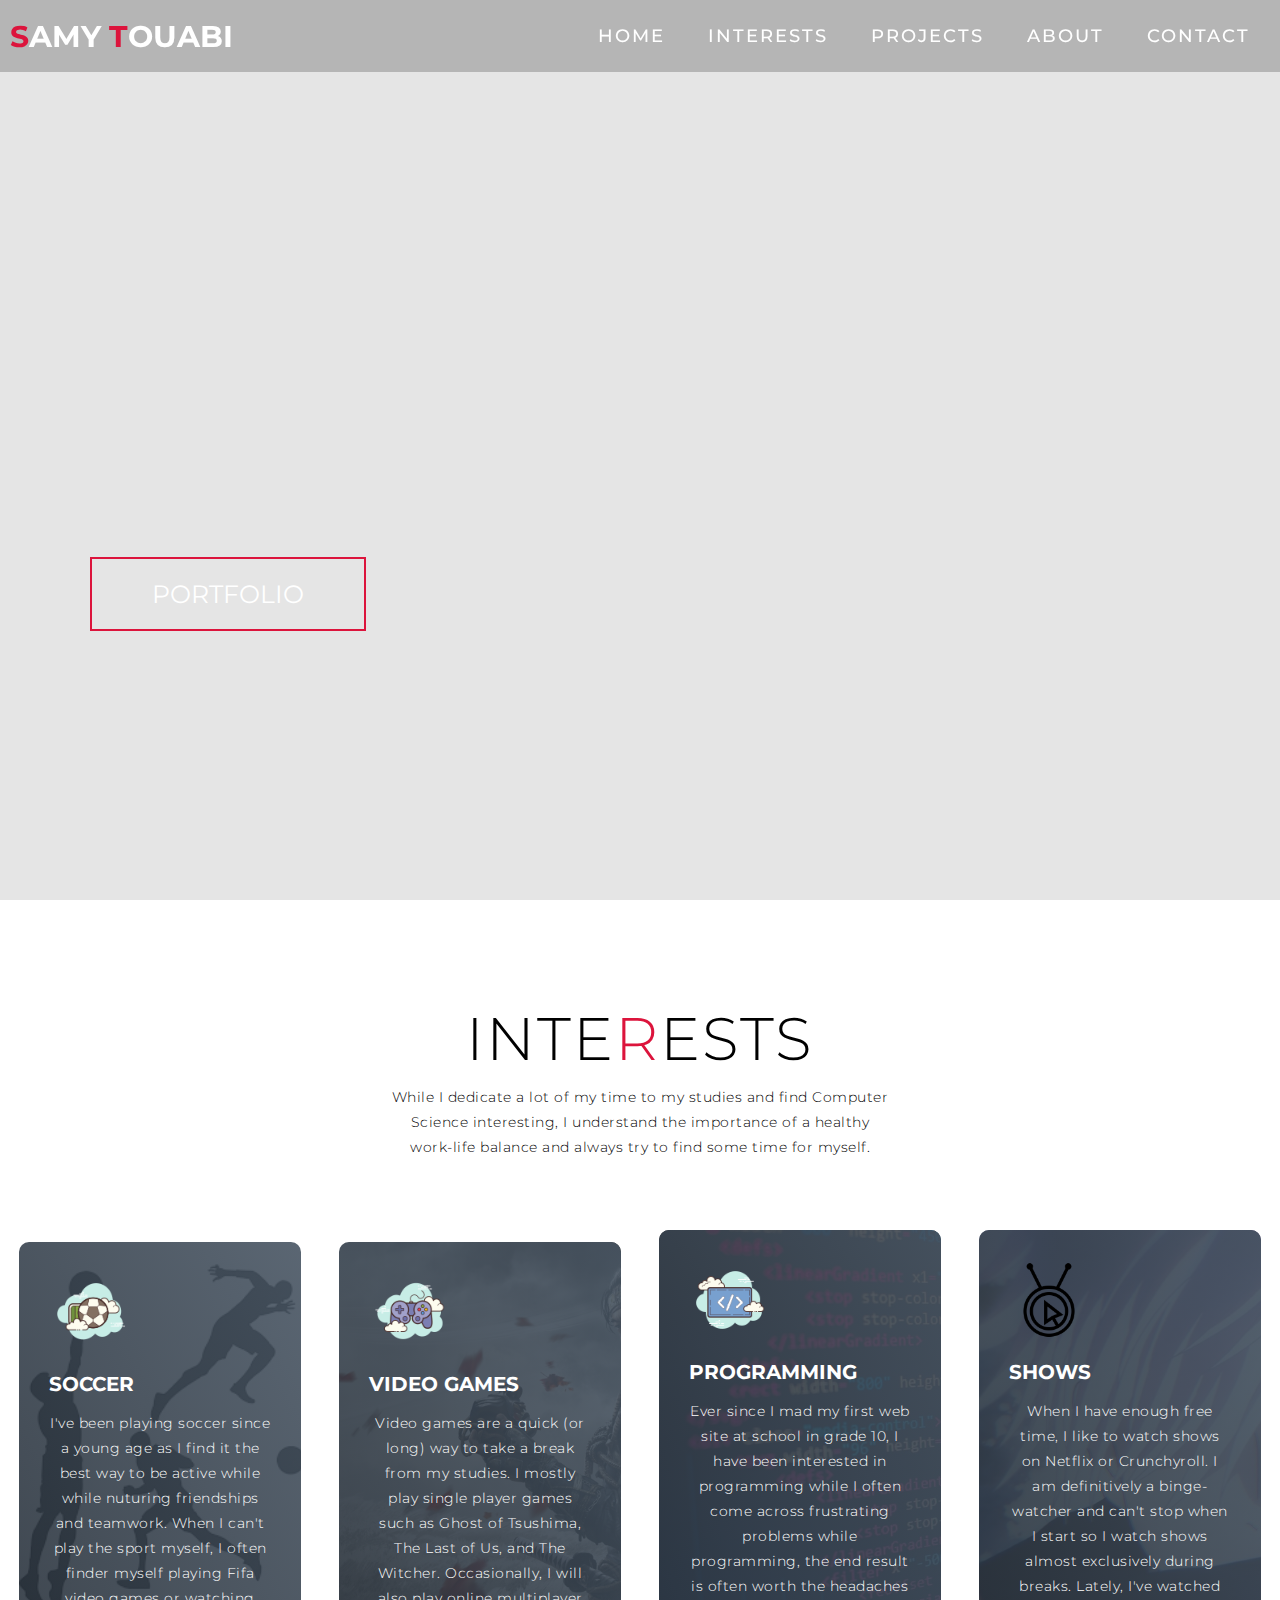
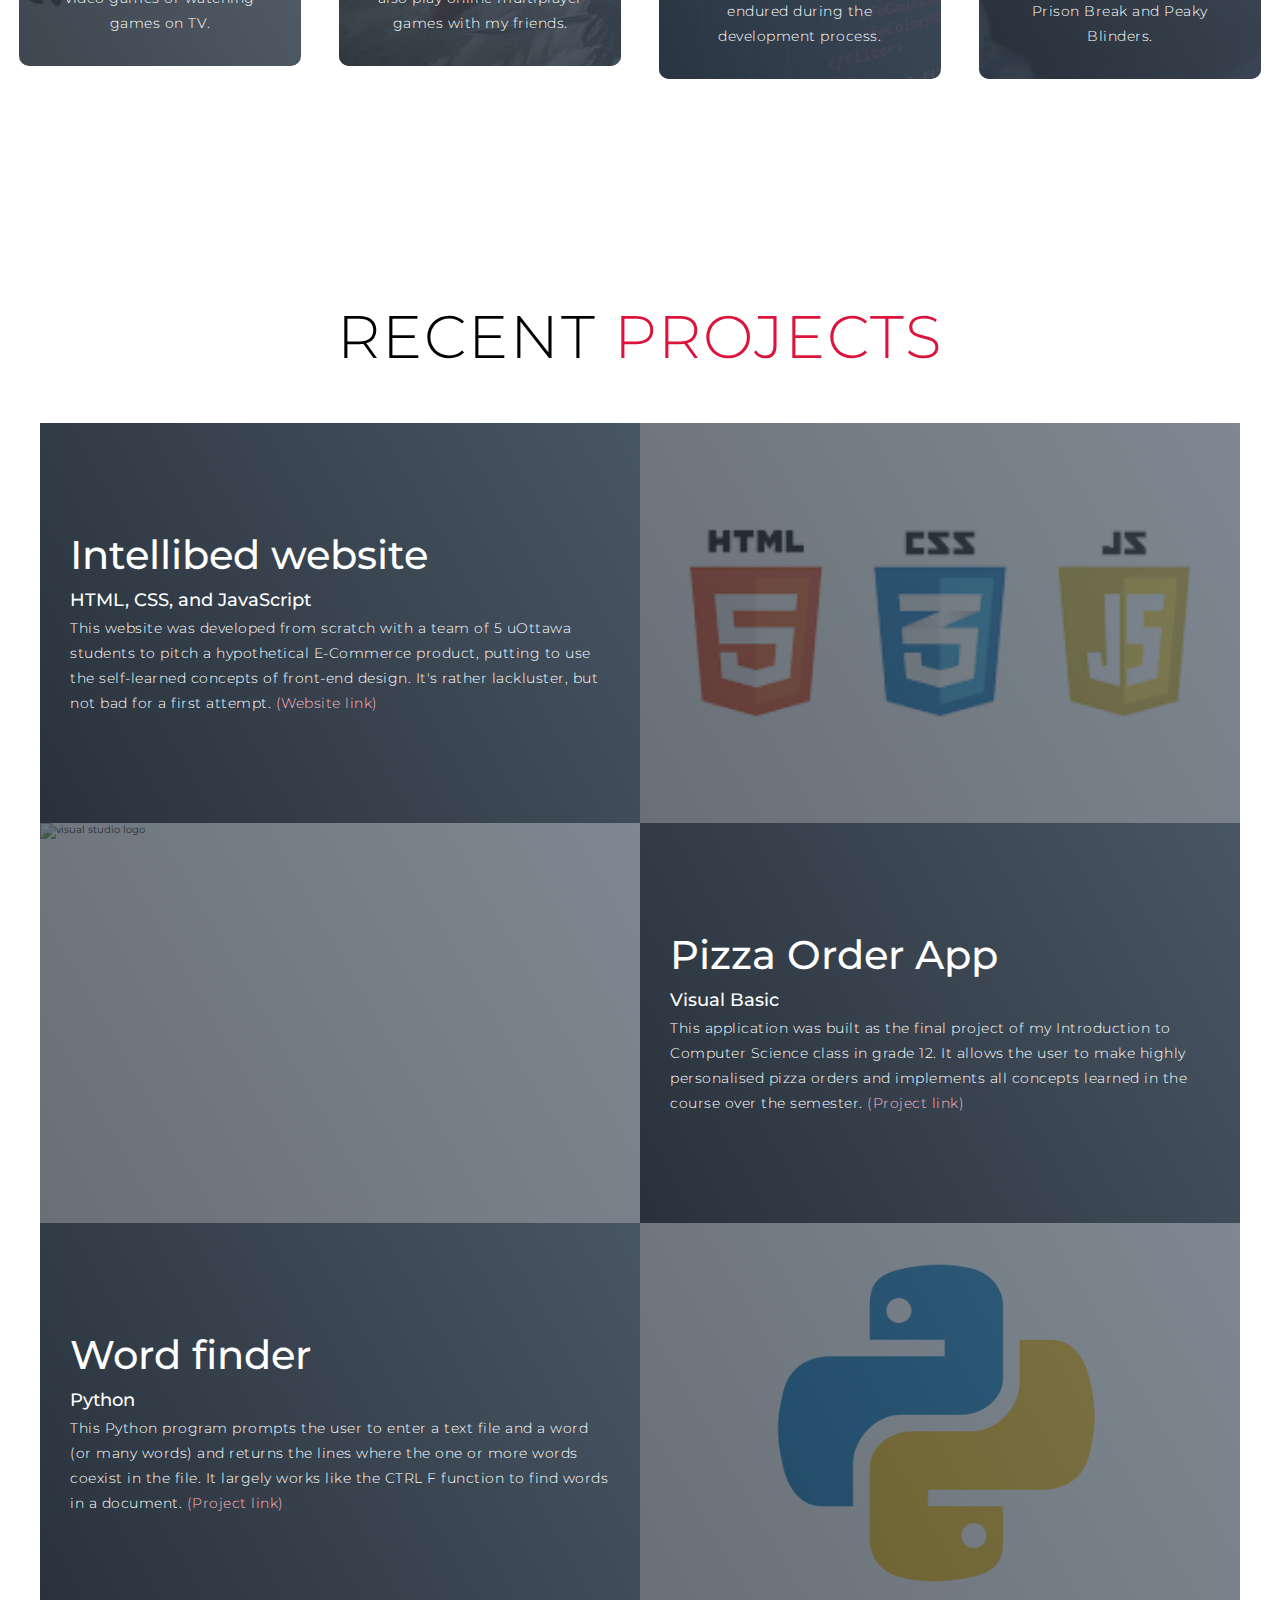
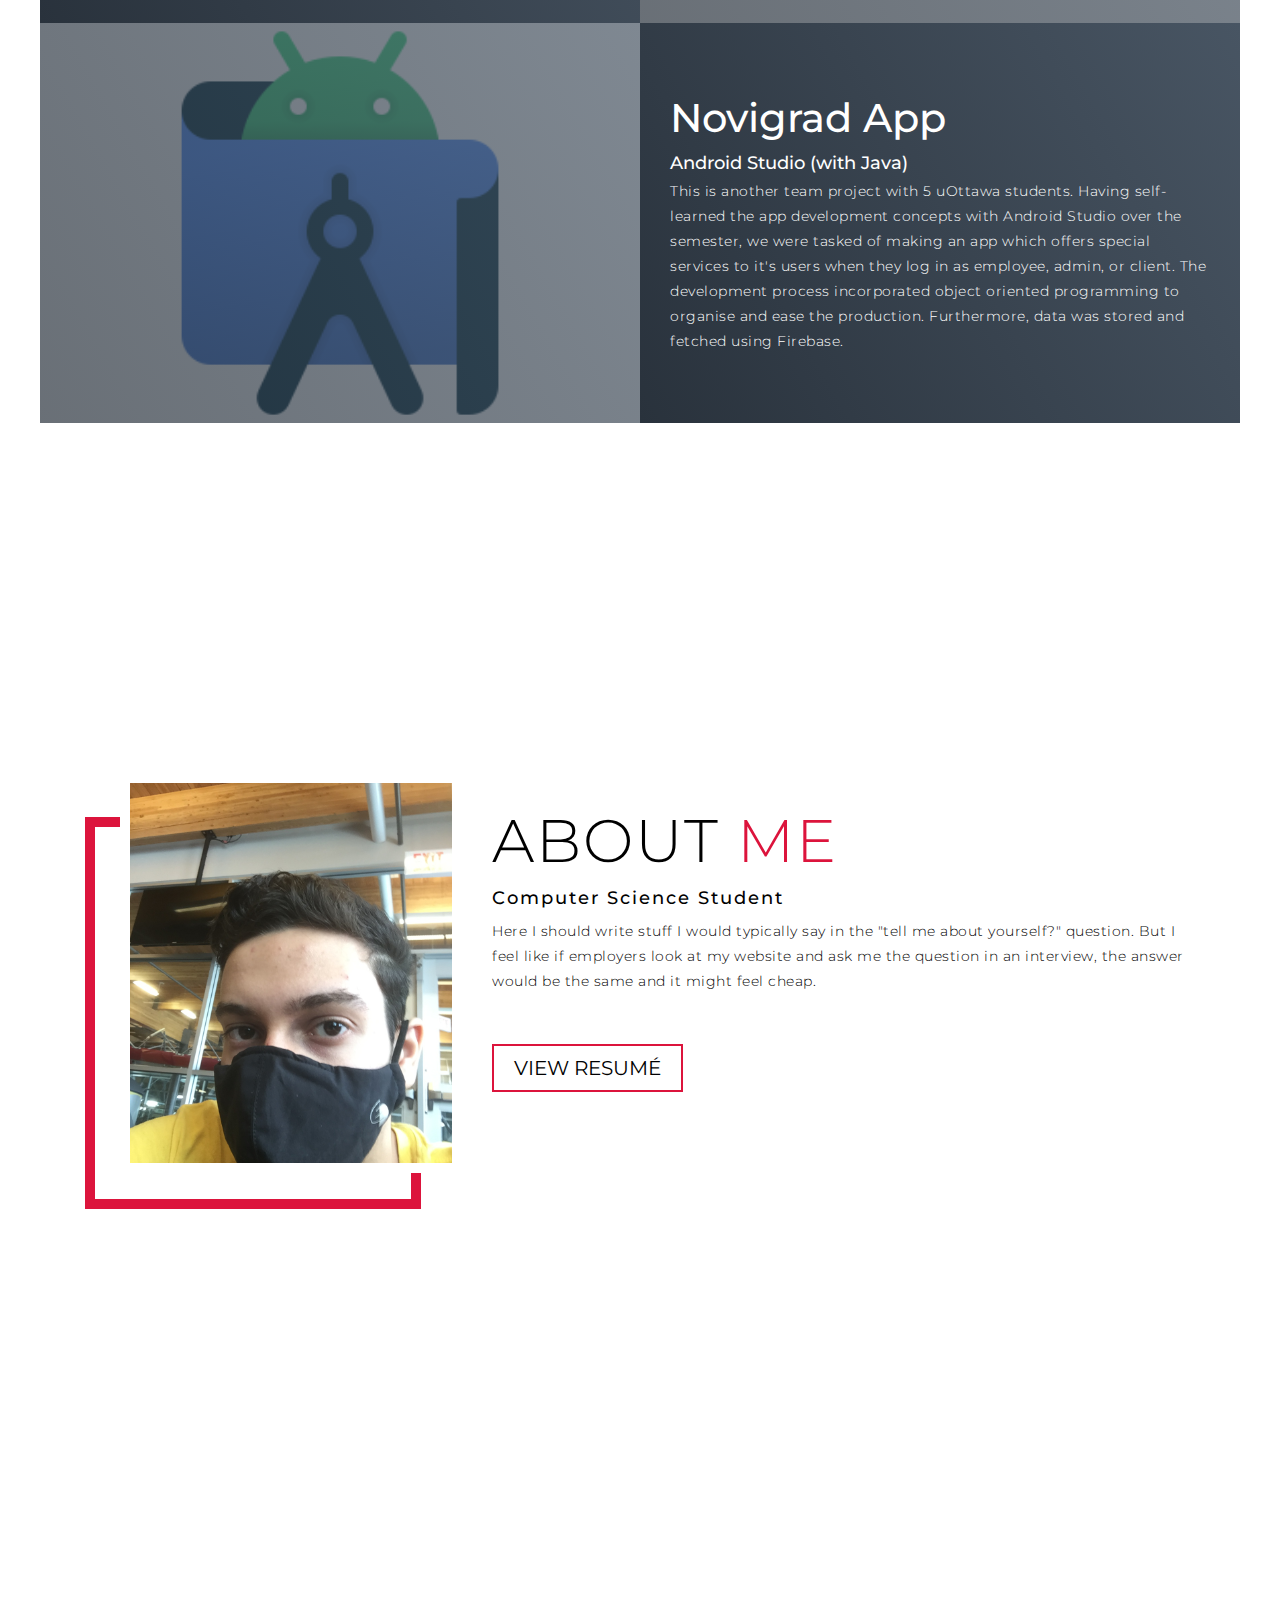
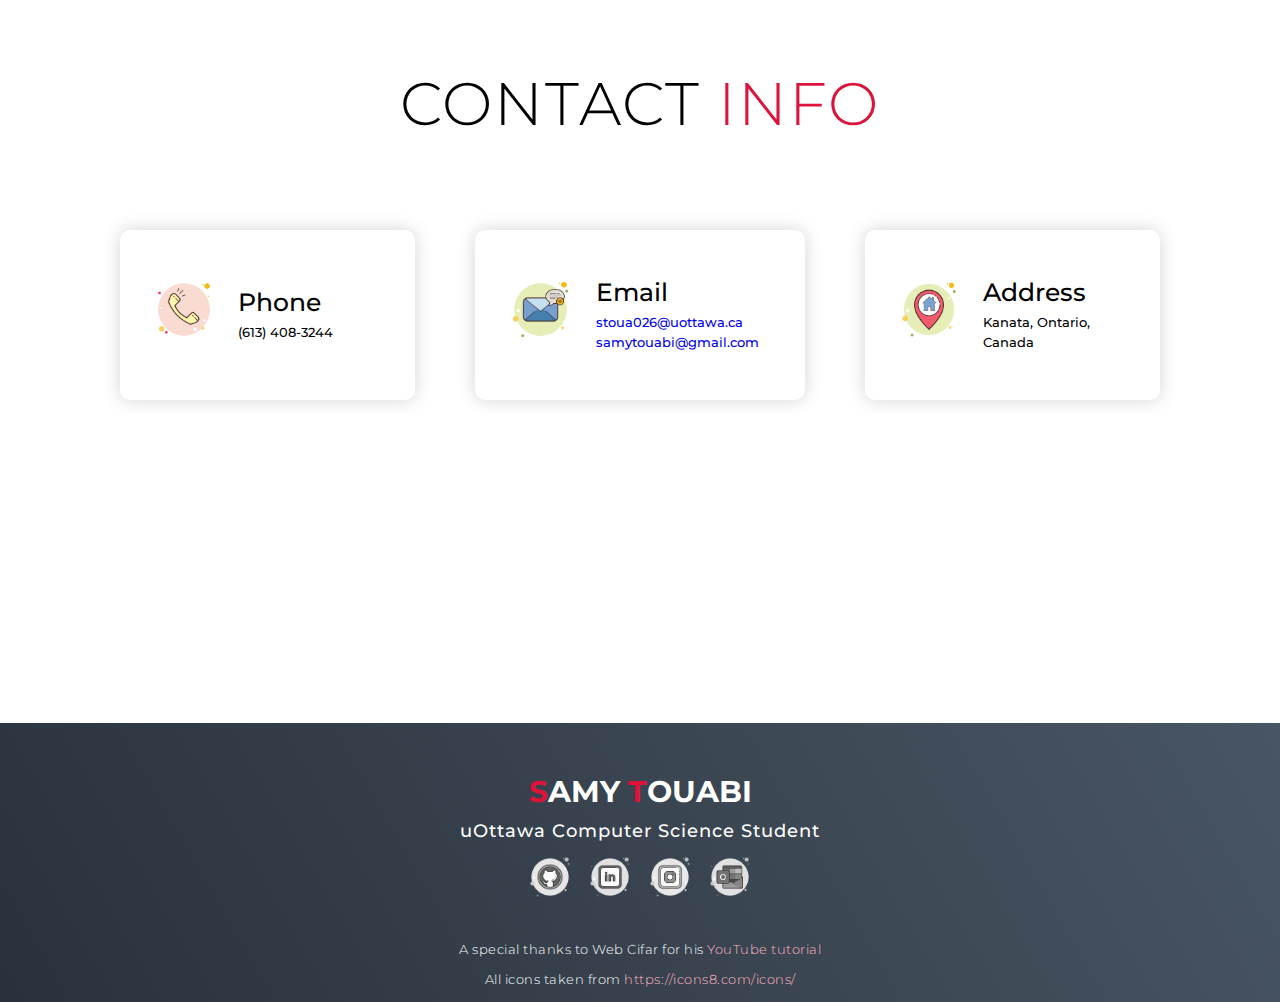
==== commit 9aa02cee: "Update index.html" ====
--- a/index.html
+++ b/index.html
@@ -136,7 +136,7 @@
                         <h2>Shows</h2>
                         <p>When I have enough free time, I like to watch shows on Netflix or Crunchyroll. I am definitively a
                             binge-watcher and can't stop when I start so I watch shows almost exclusively during breaks. Lately,
-                            I've watched Prison Break, Peaky Blinders and The Walking Dead.  </p>
+                            I've watched Prison Break and Peaky Blinders.</p>
                         
                     </div>
 
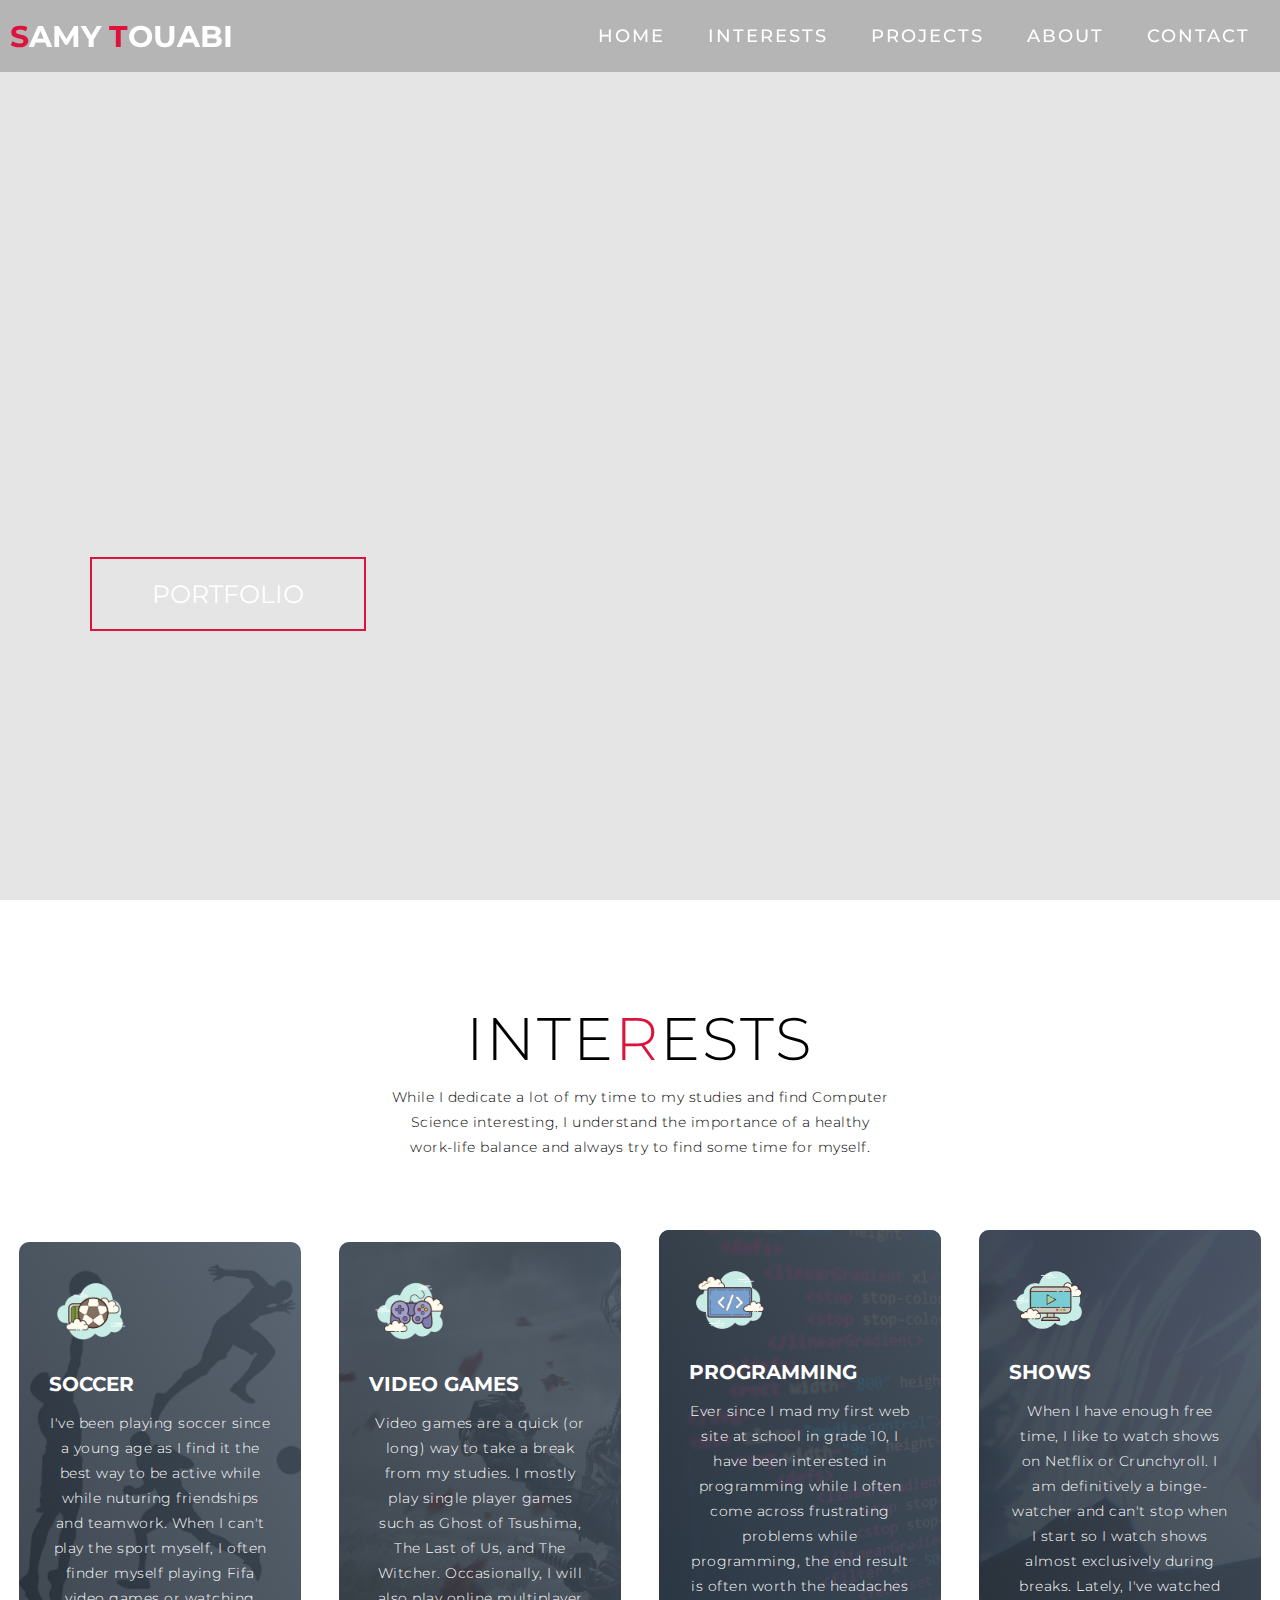
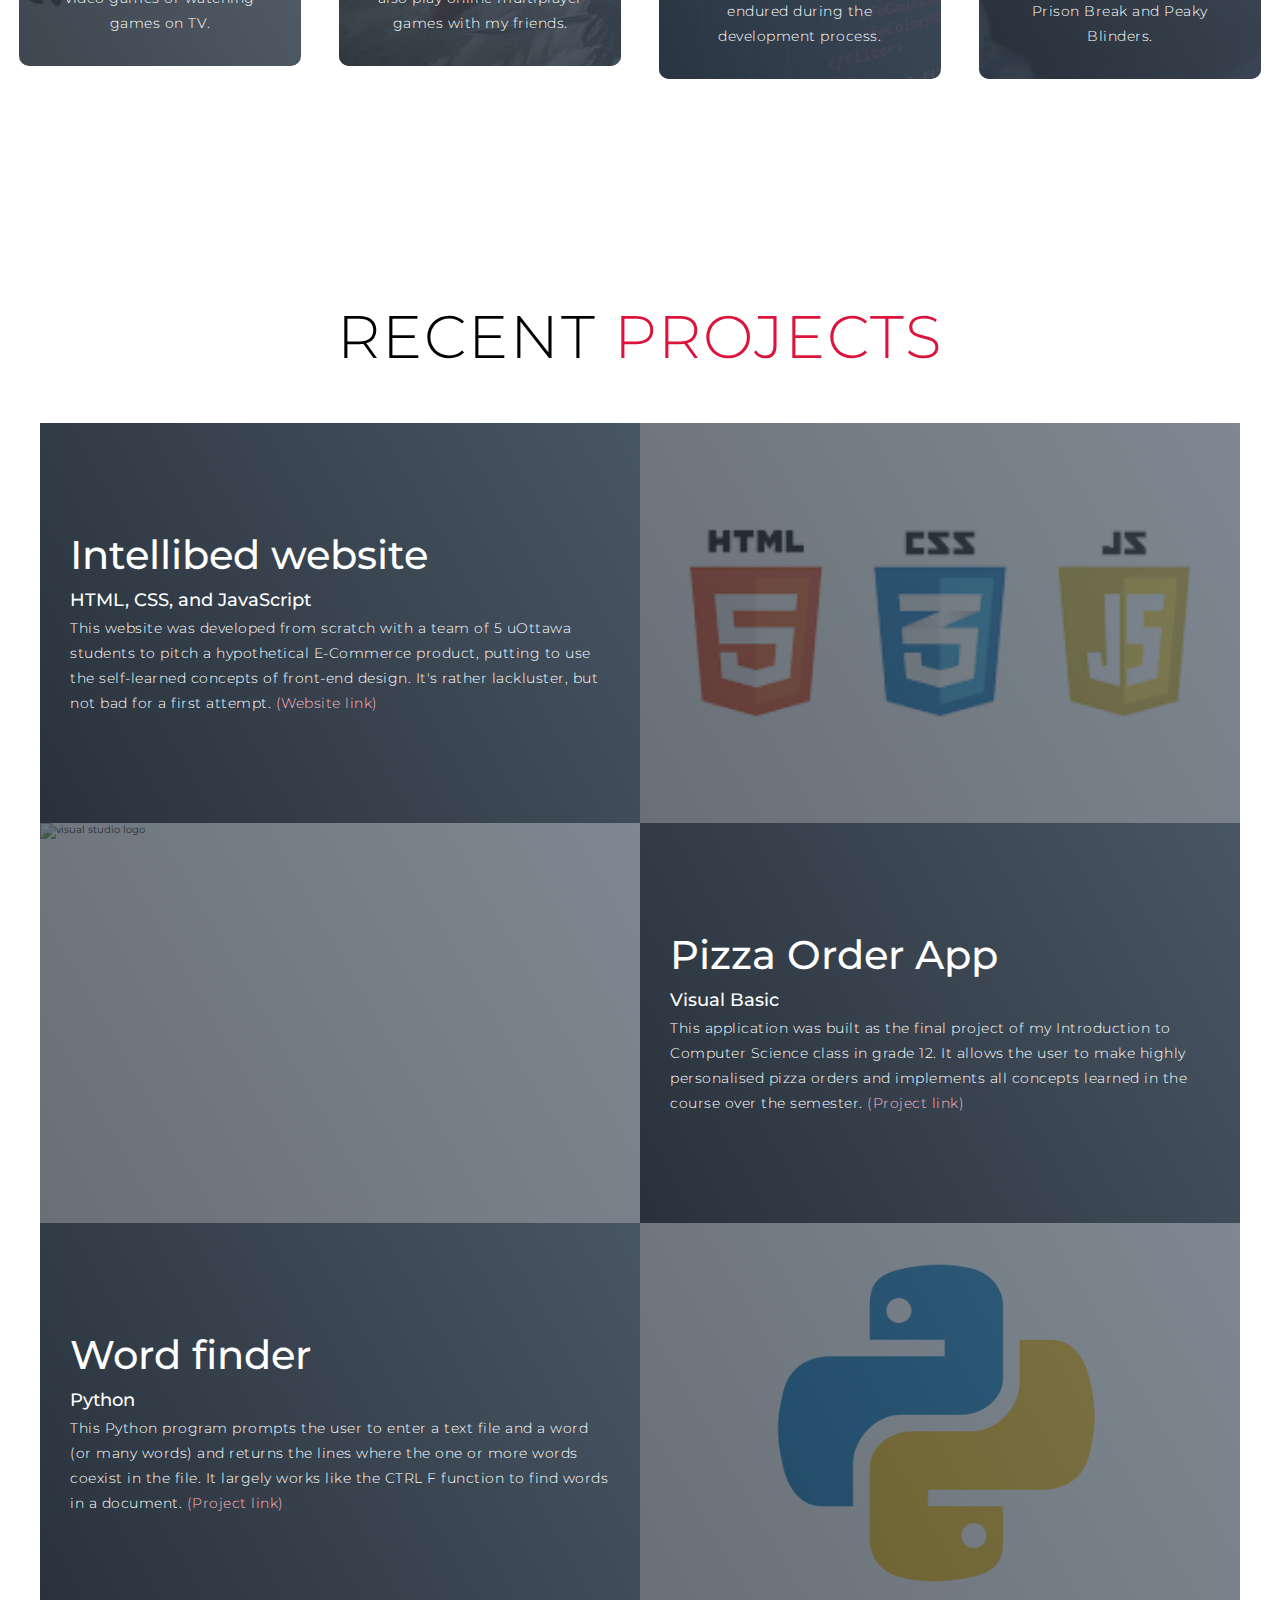
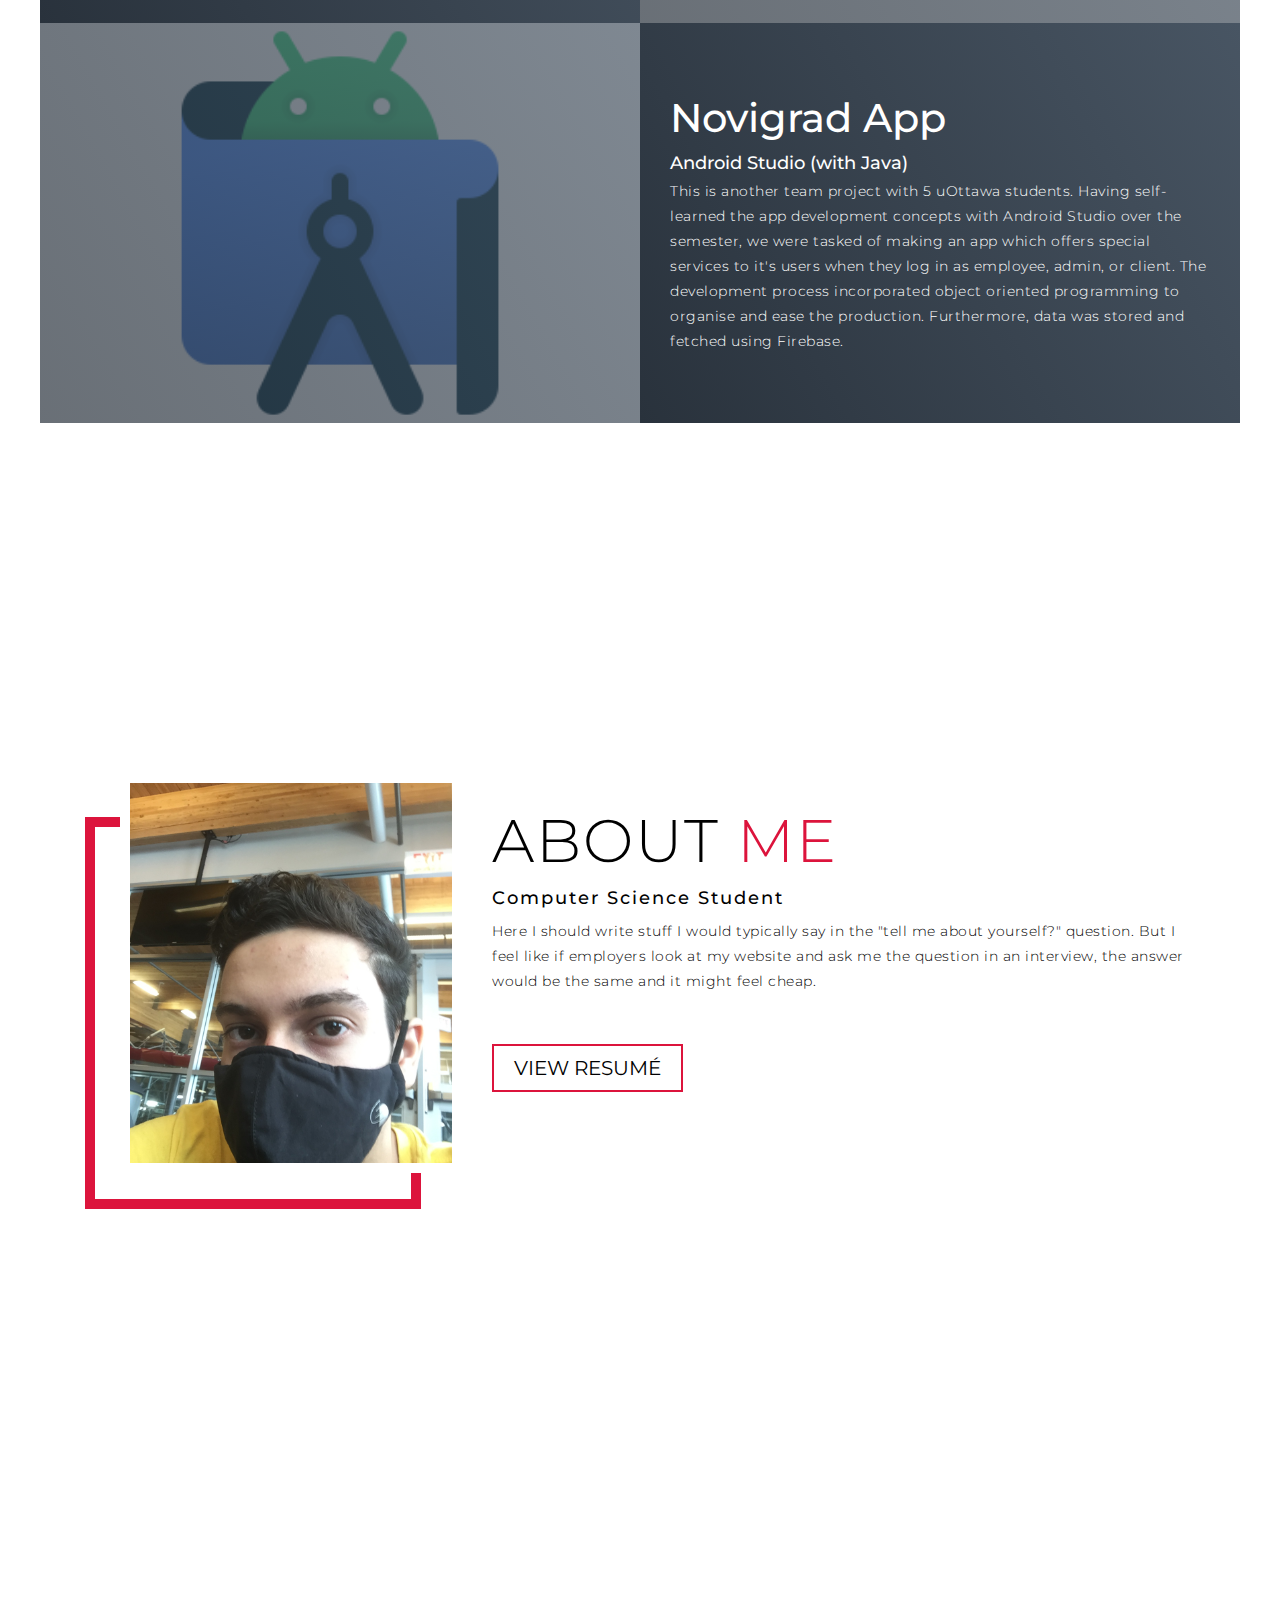
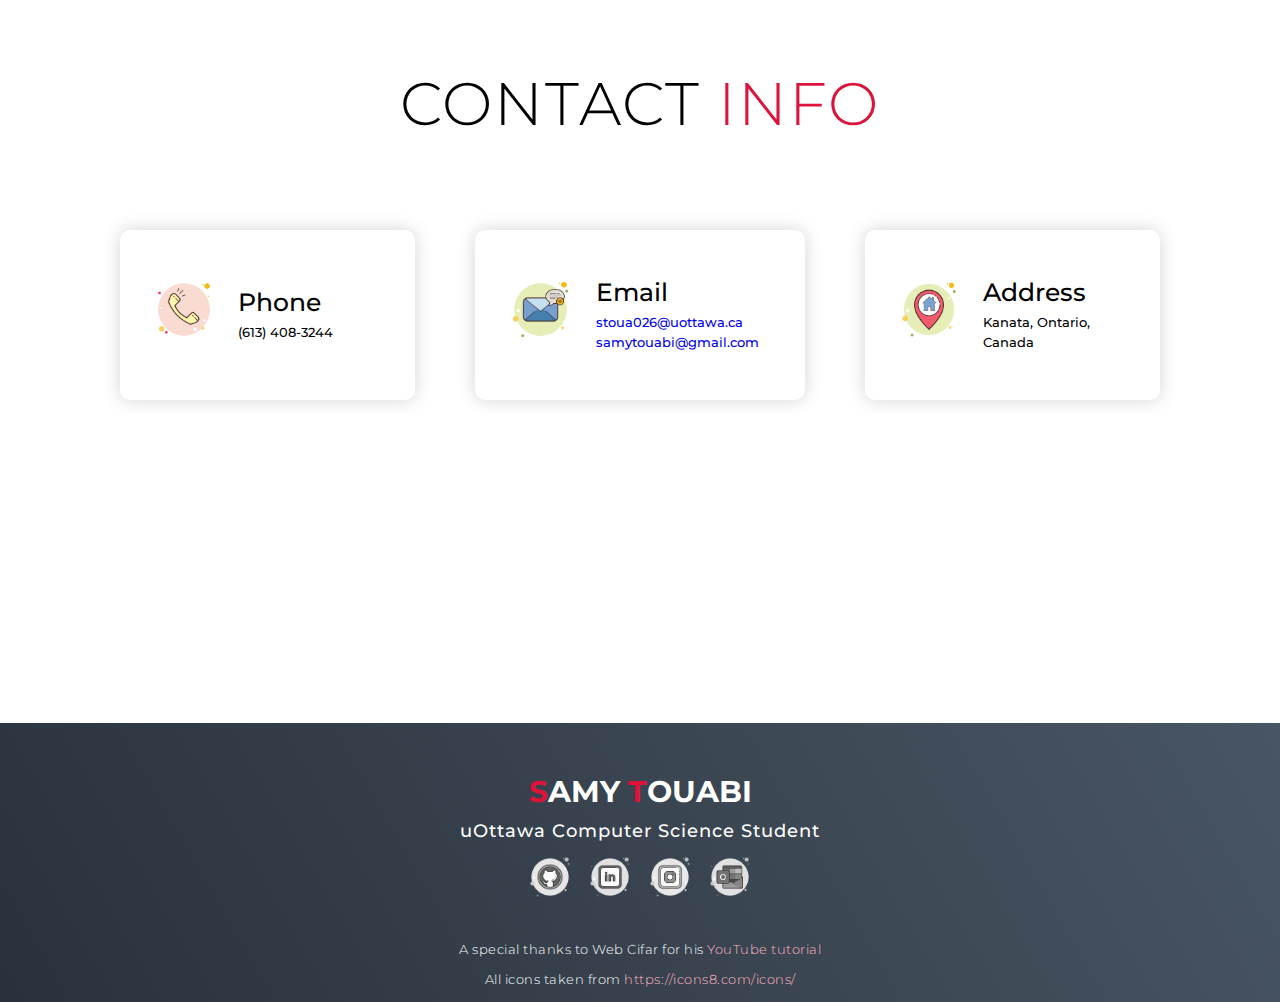
==== commit d9798e63: "show png" ====
--- a/index.html
+++ b/index.html
@@ -131,7 +131,7 @@
 
                     <div class = "interest-item" style="background-image: url(./img/gojo.jpg);">
                         <div class = "icon">
-                            <img src="./img/icons8-sparkk-tv-500.png" alt="TV icon"/>
+                            <img src="./img/icons8-tv-show-500.png" alt="TV icon"/>
                         </div>
                         <h2>Shows</h2>
                         <p>When I have enough free time, I like to watch shows on Netflix or Crunchyroll. I am definitively a
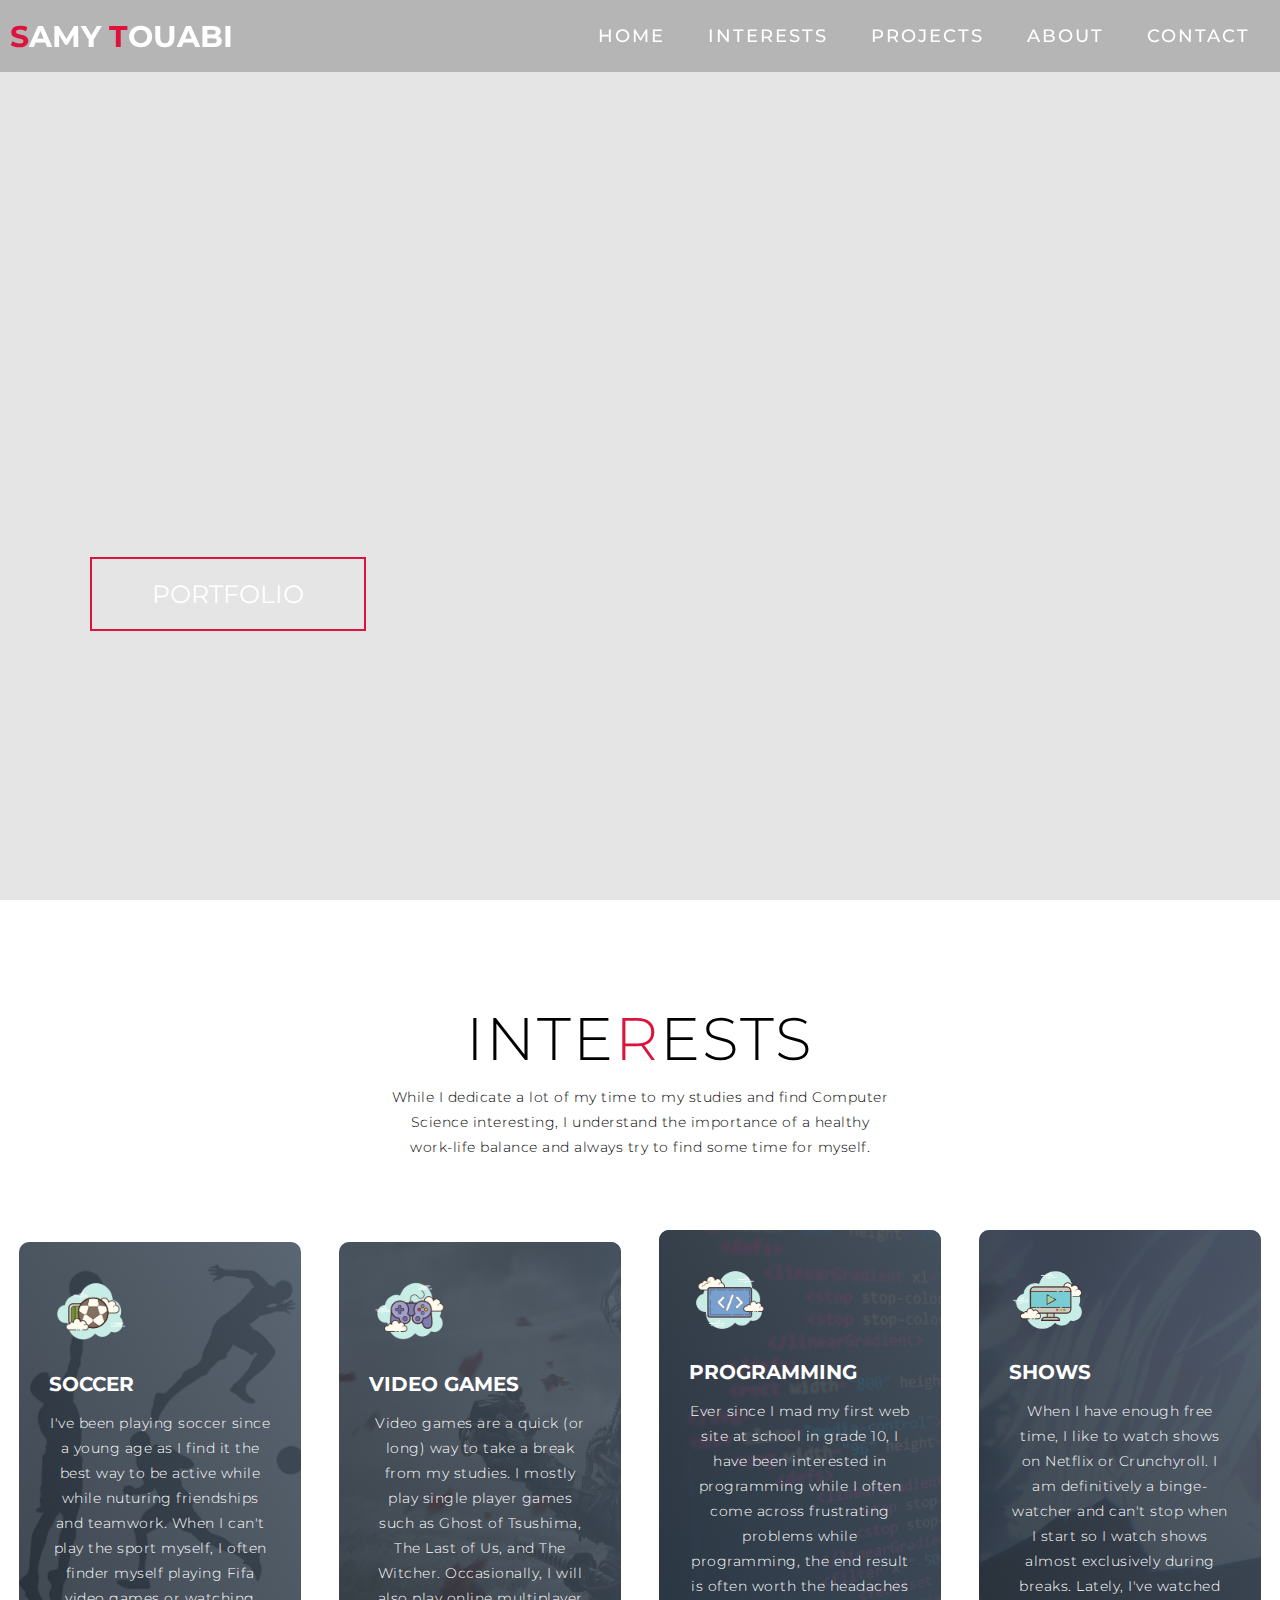
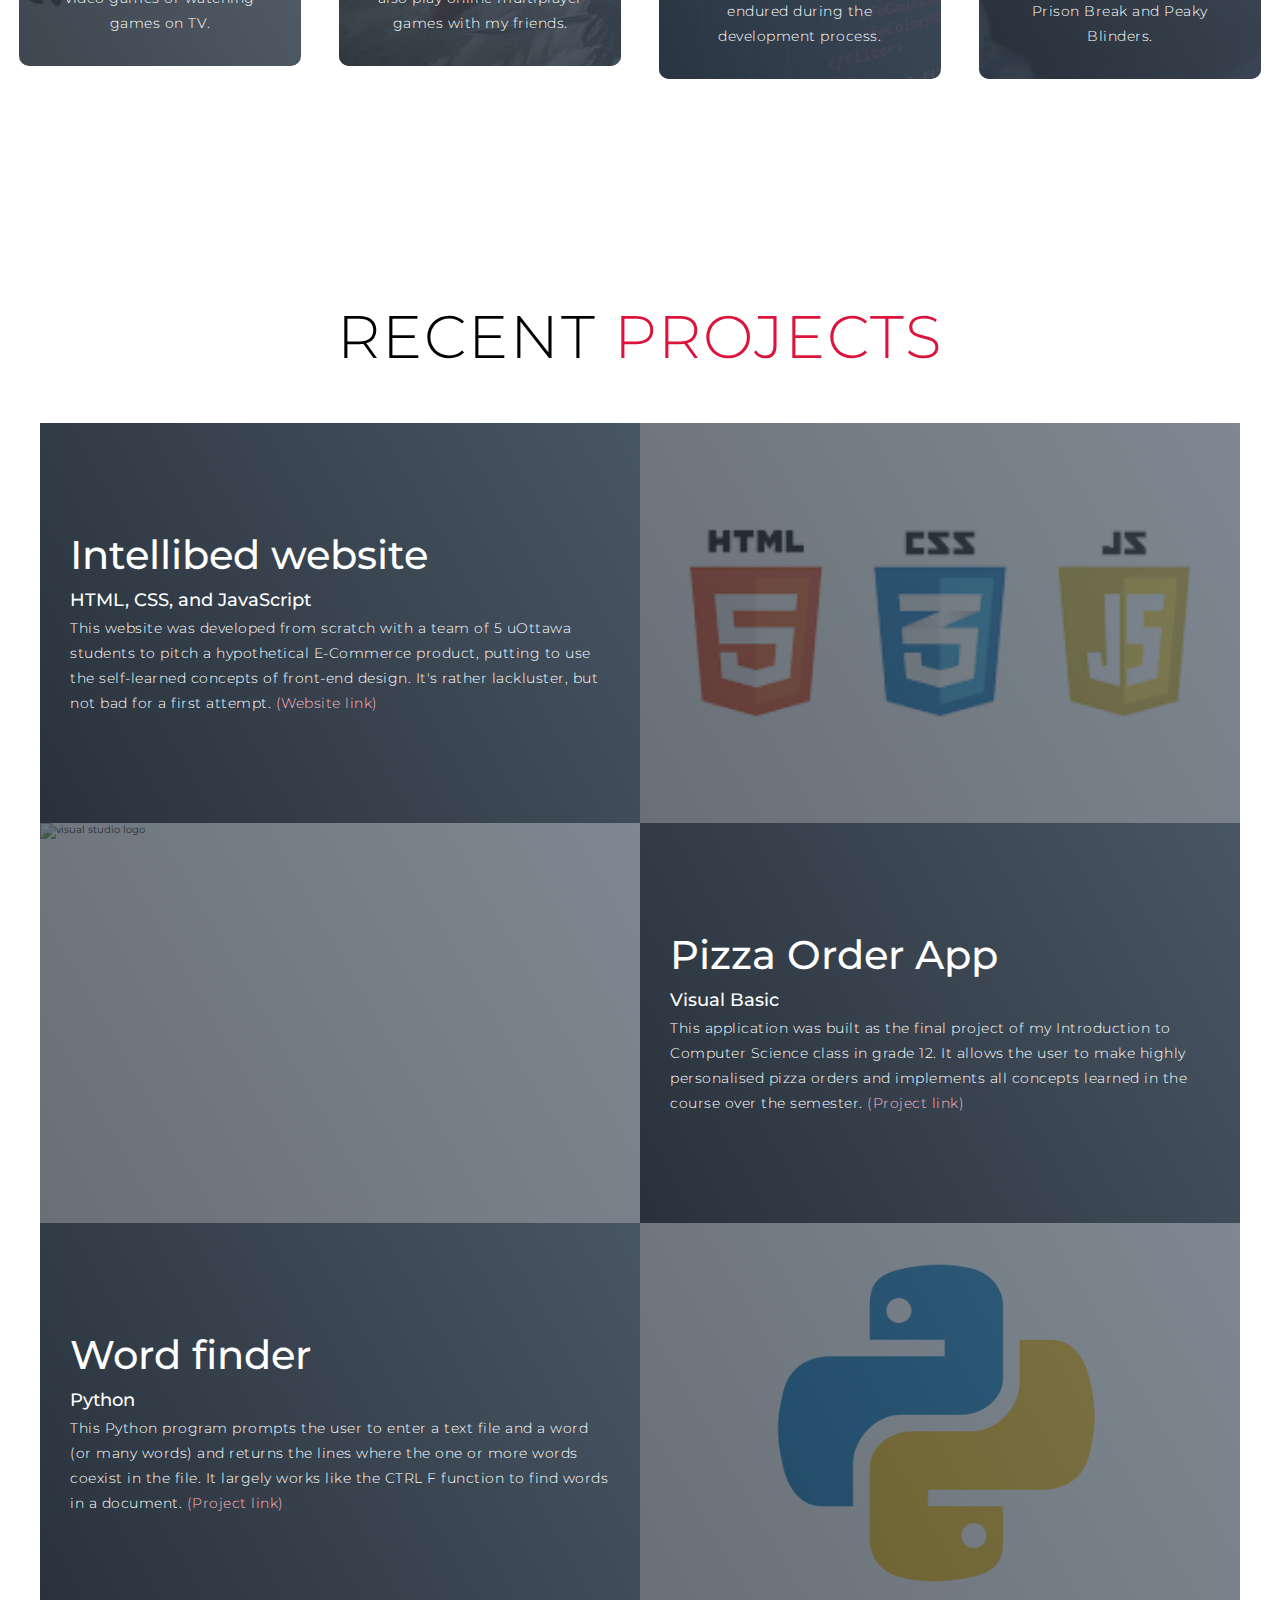
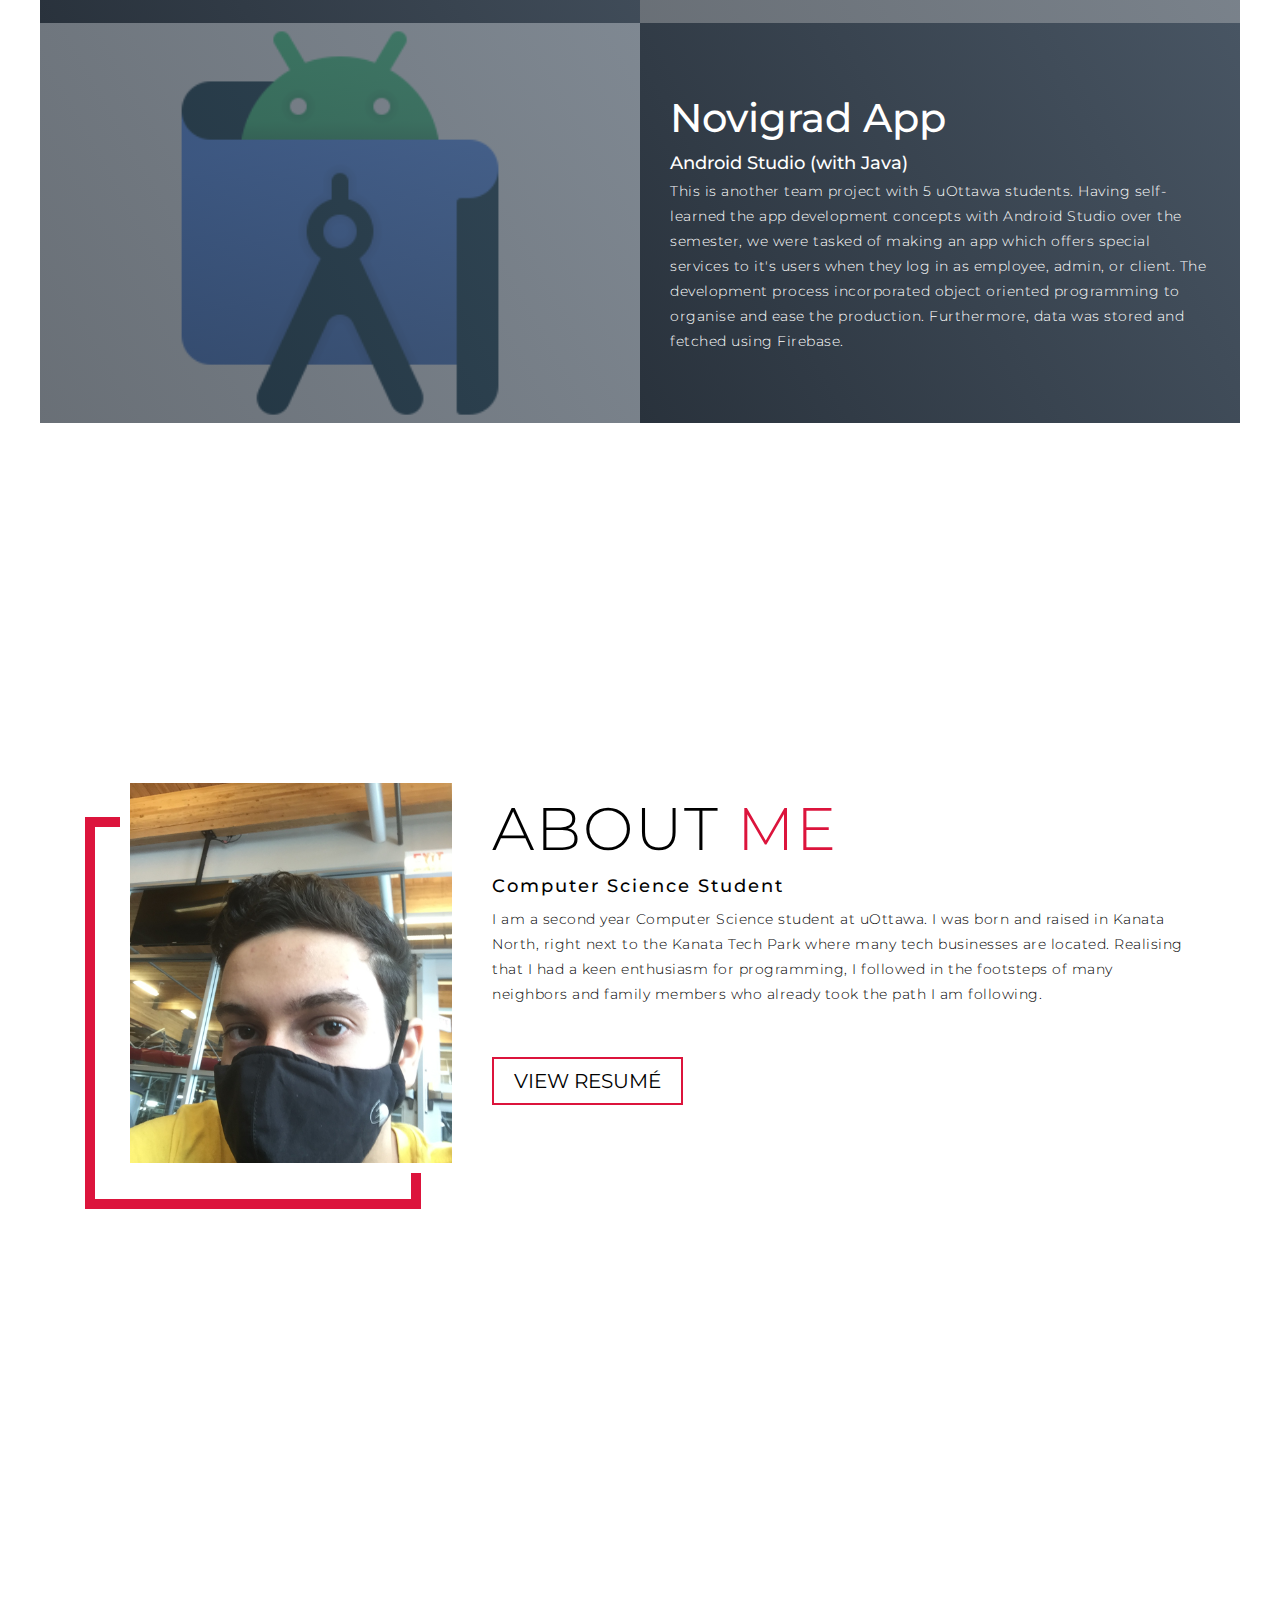
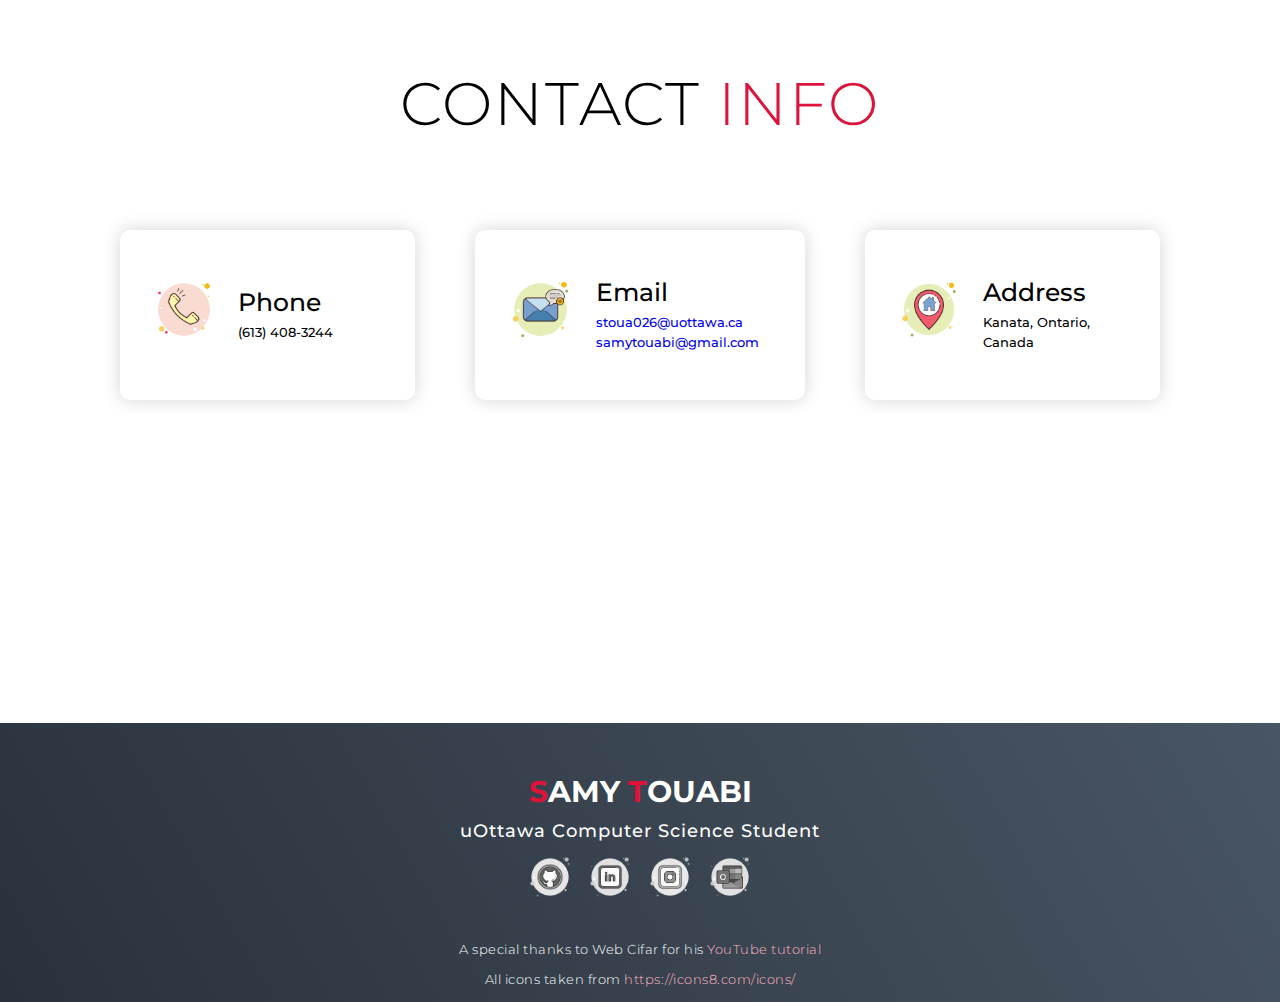
==== commit c208c46a: "Update index.html" ====
--- a/index.html
+++ b/index.html
@@ -255,10 +255,12 @@
             <div class="col-right">
                 <h1 class="section-title">About <span>Me</span> </h1>
                 <h2>Computer Science Student</h2>
-                <p>Here I should write stuff I would typically say in the "tell me about yourself?"
-                    question. But I feel like if employers look at my website and ask me the question in an interview,
-                    the answer would be the same and it might feel cheap.  </p>
-                    <a href="https://uottawa-my.sharepoint.com/personal/stoua026_uottawa_ca/_layouts/15/guestaccess.aspx?docid=0fd6b844faa384e1bbe59da5c713c991a&authkey=AdPjr6zPDWg8419Jpi1-dg0&e=svERpr" target="_blank" class="cta">View Resumé</a>
+                <p>I am a second year Computer Science student at uOttawa. I was born and raised in Kanata North, right next to
+                    the Kanata Tech Park where many tech businesses are located. Realising that I had a keen enthusiasm for
+                    programming, I followed in the footsteps of many neighbors and family members who already took the path
+                    I am following.
+                </p>
+                    <a href="https://uottawa-my.sharepoint.com/personal/stoua026_uottawa_ca/_layouts/15/guestaccess.aspx?docid=0c326a7cfe35c483888c02db3714aabce&authkey=AVbn6Fz3BEC1-Ah105yald4&e=oVXDvh" target="_blank" class="cta">View Resumé</a>
             </div>
 
         </div>
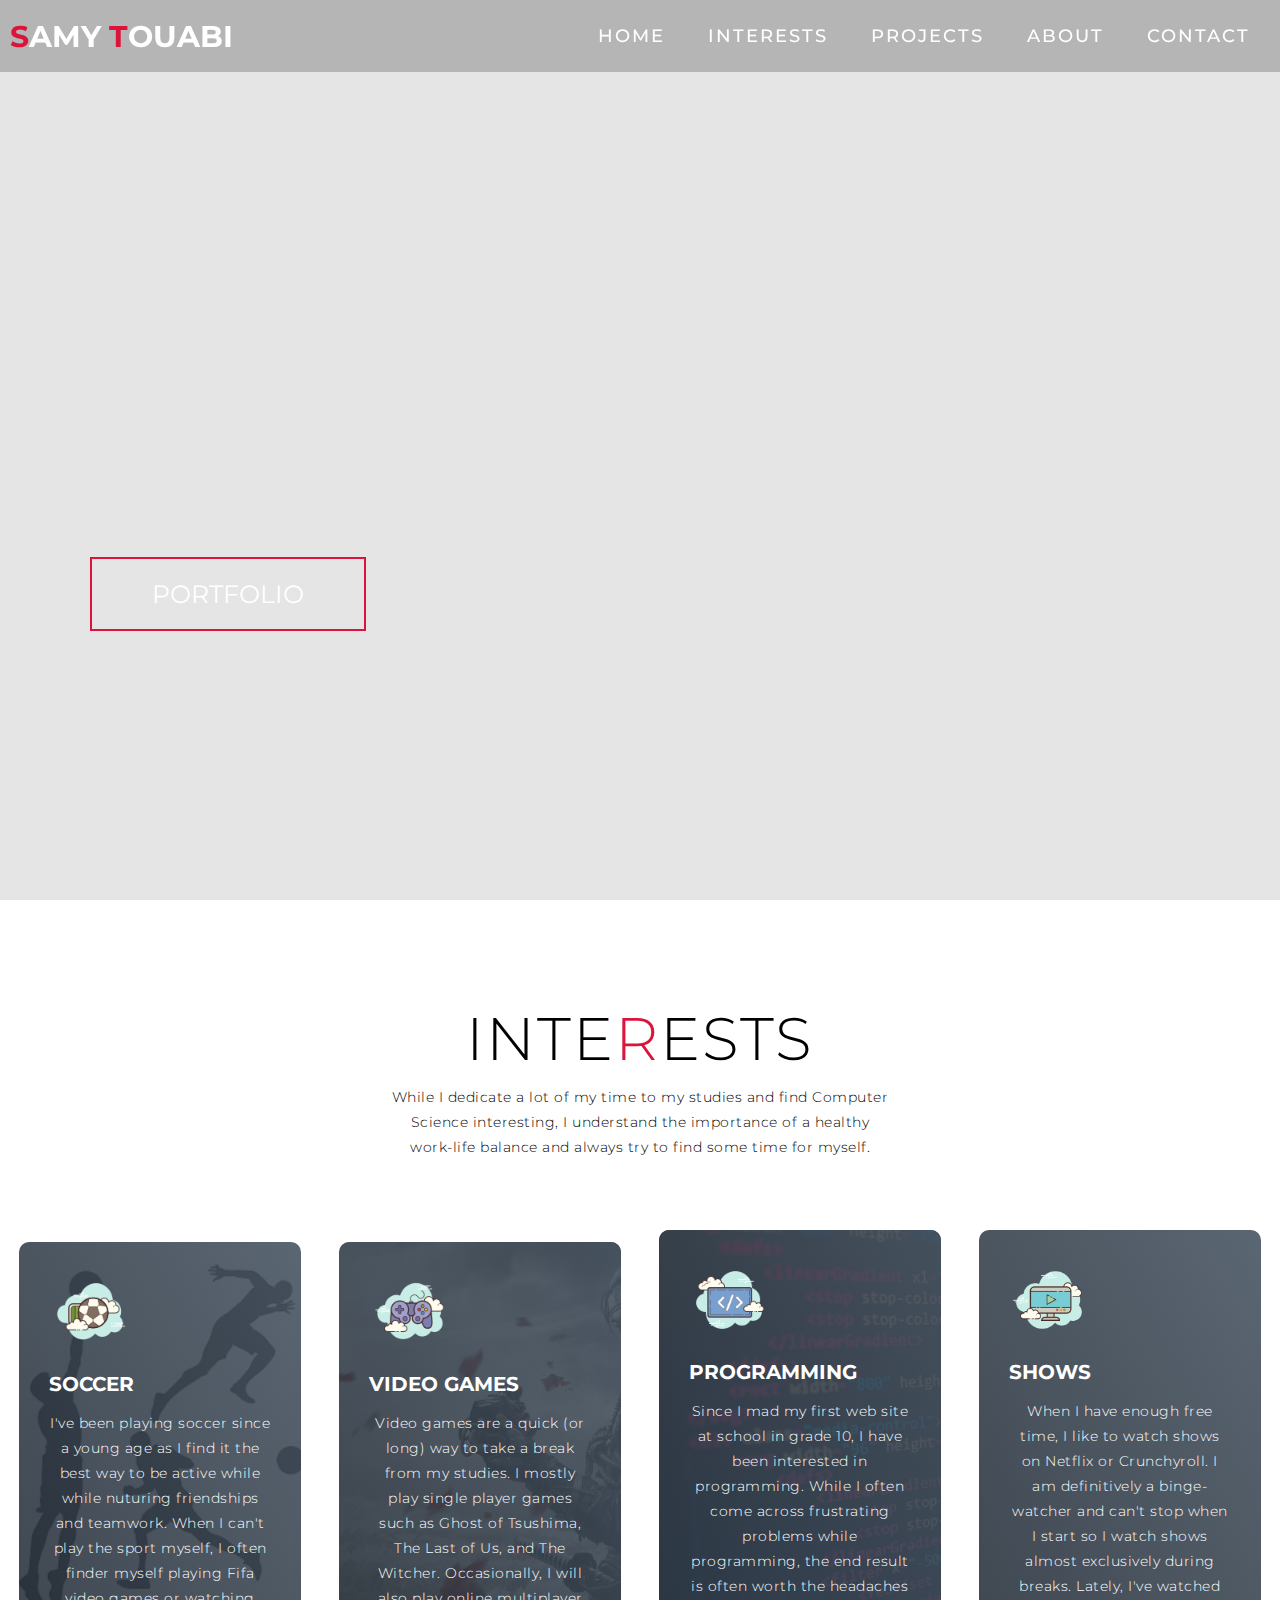
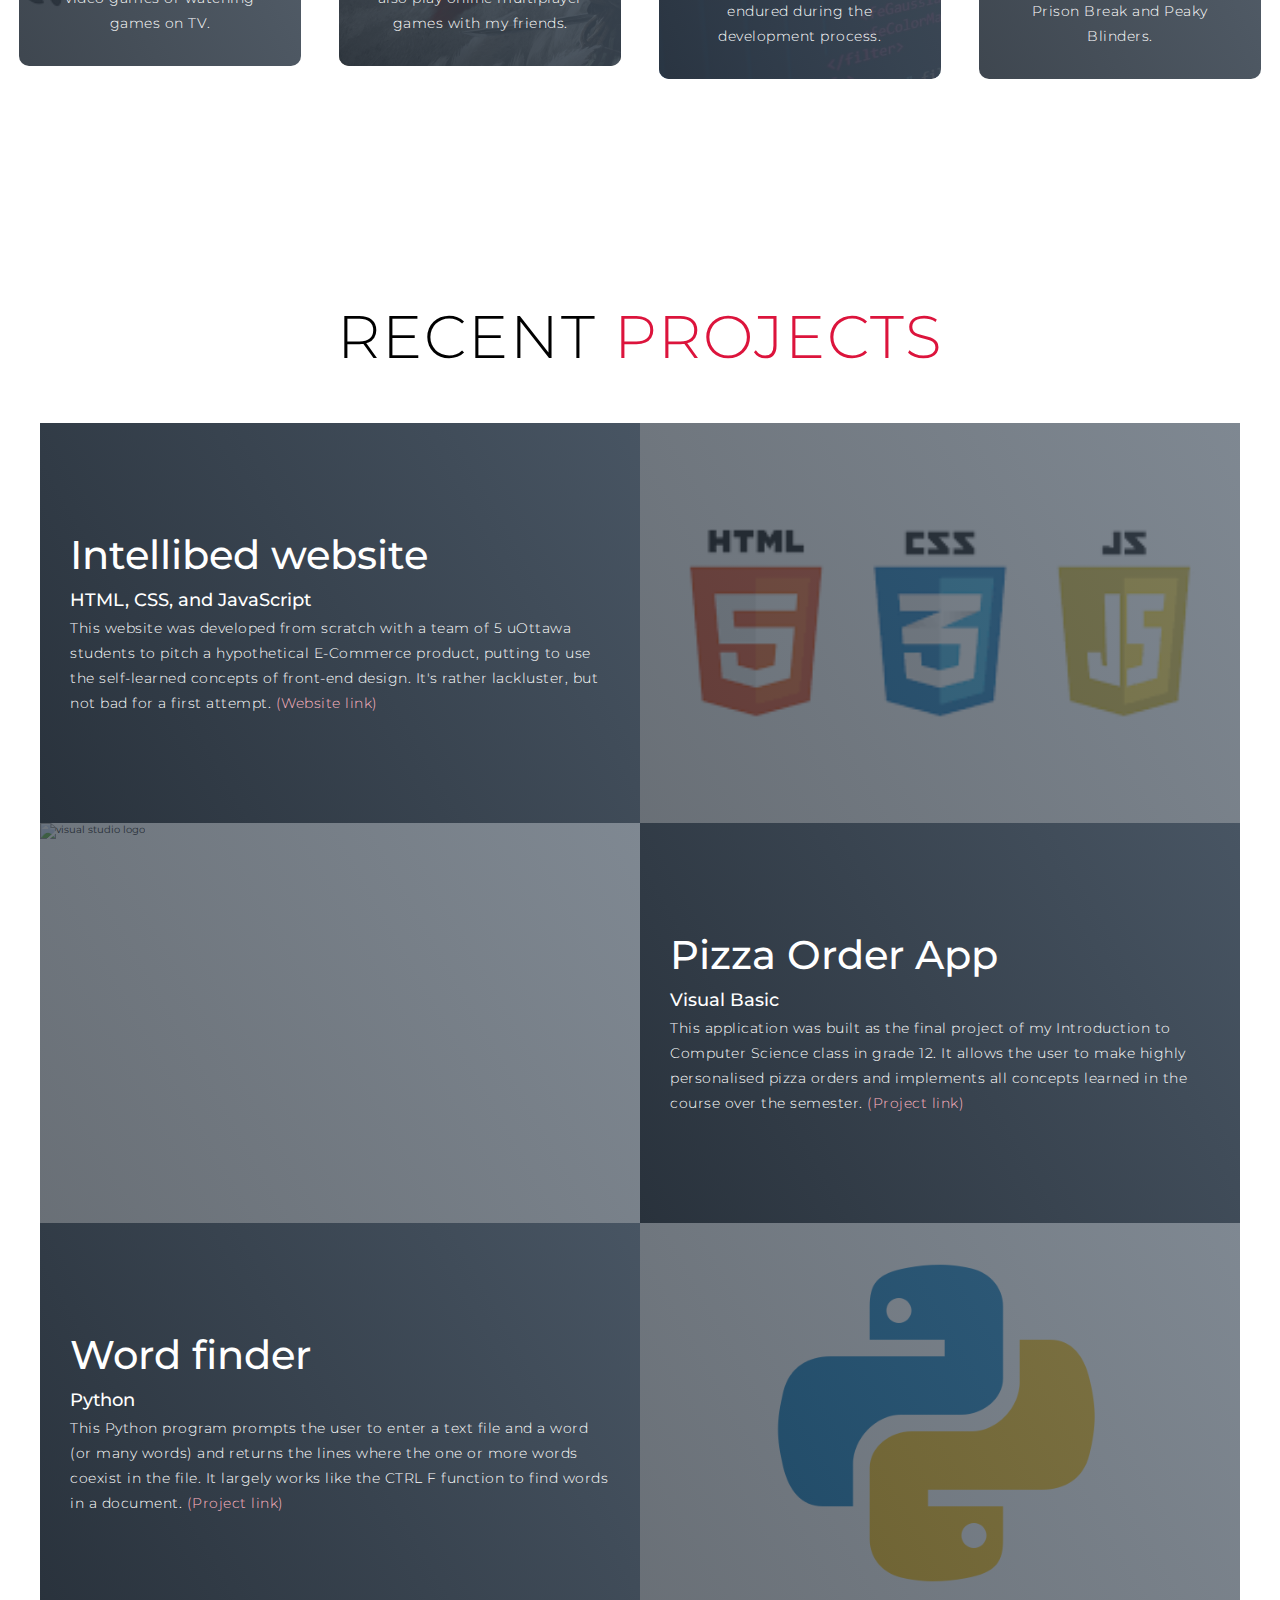
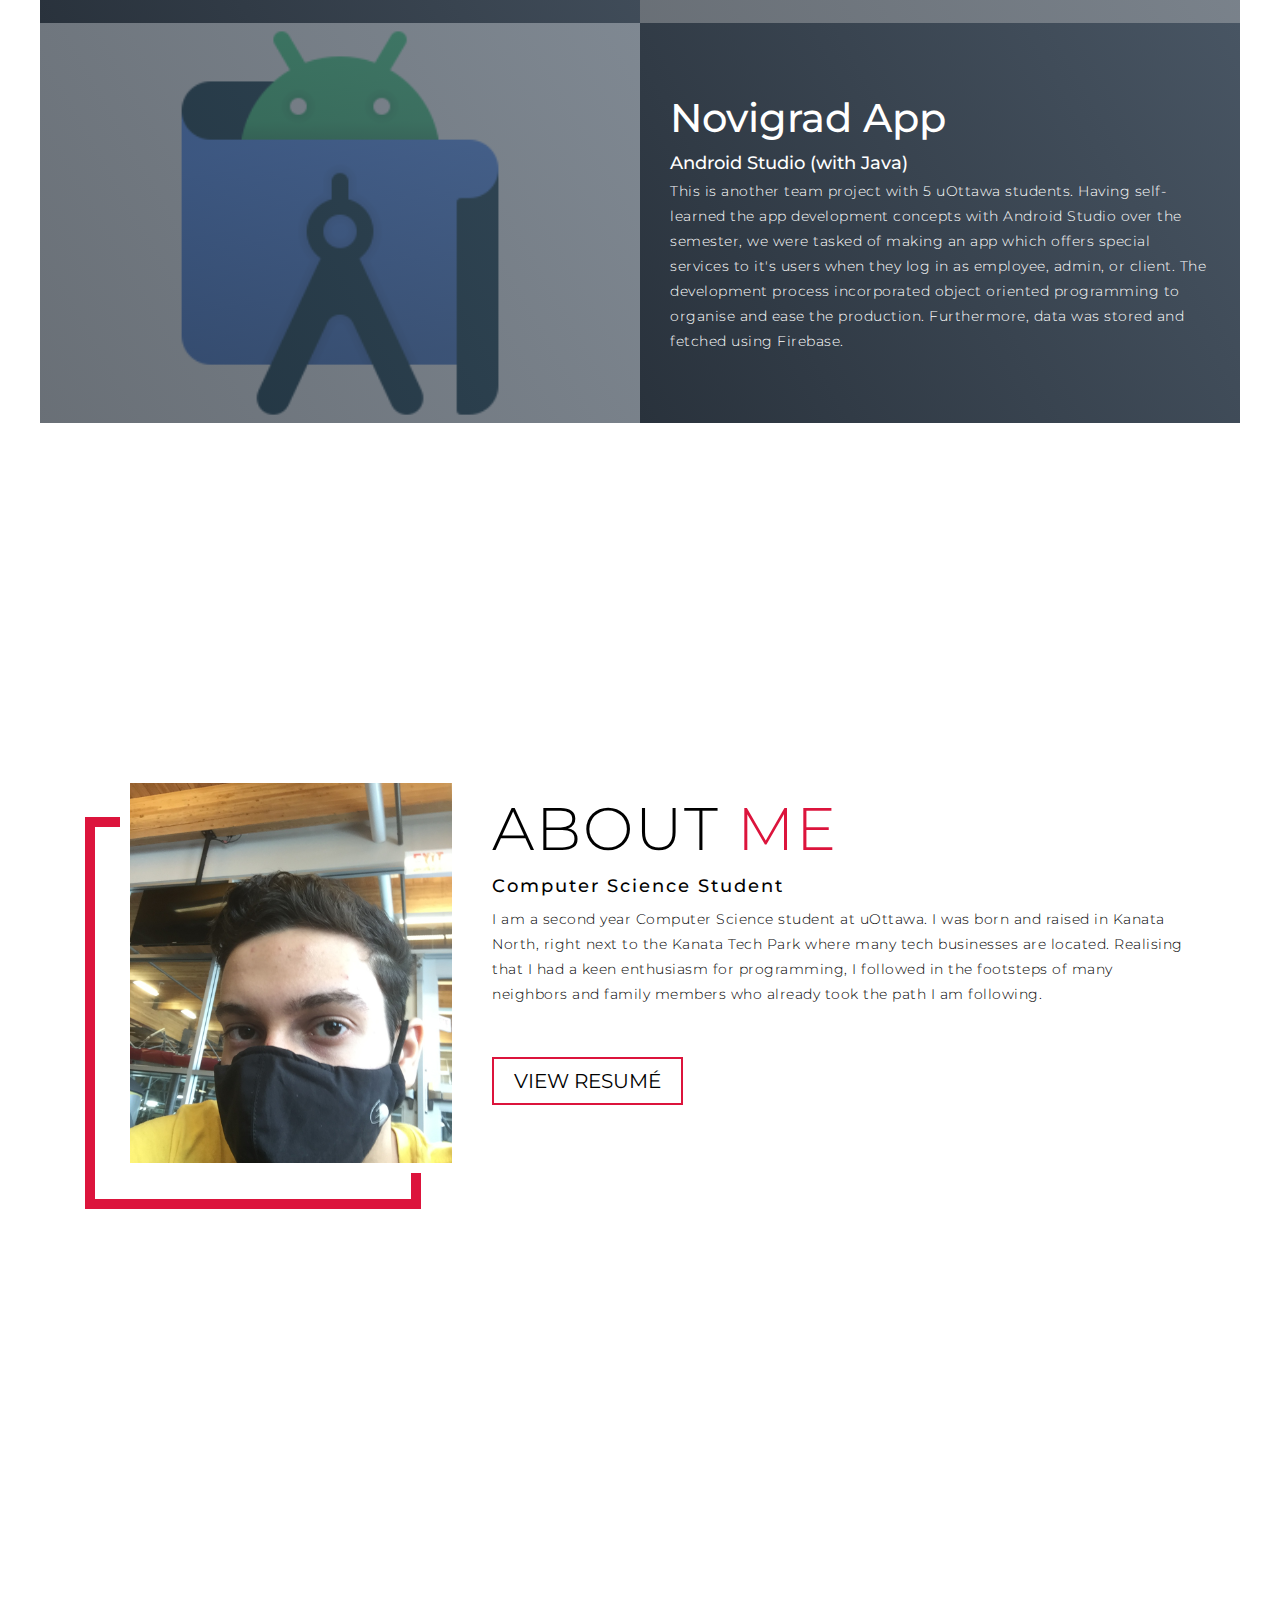
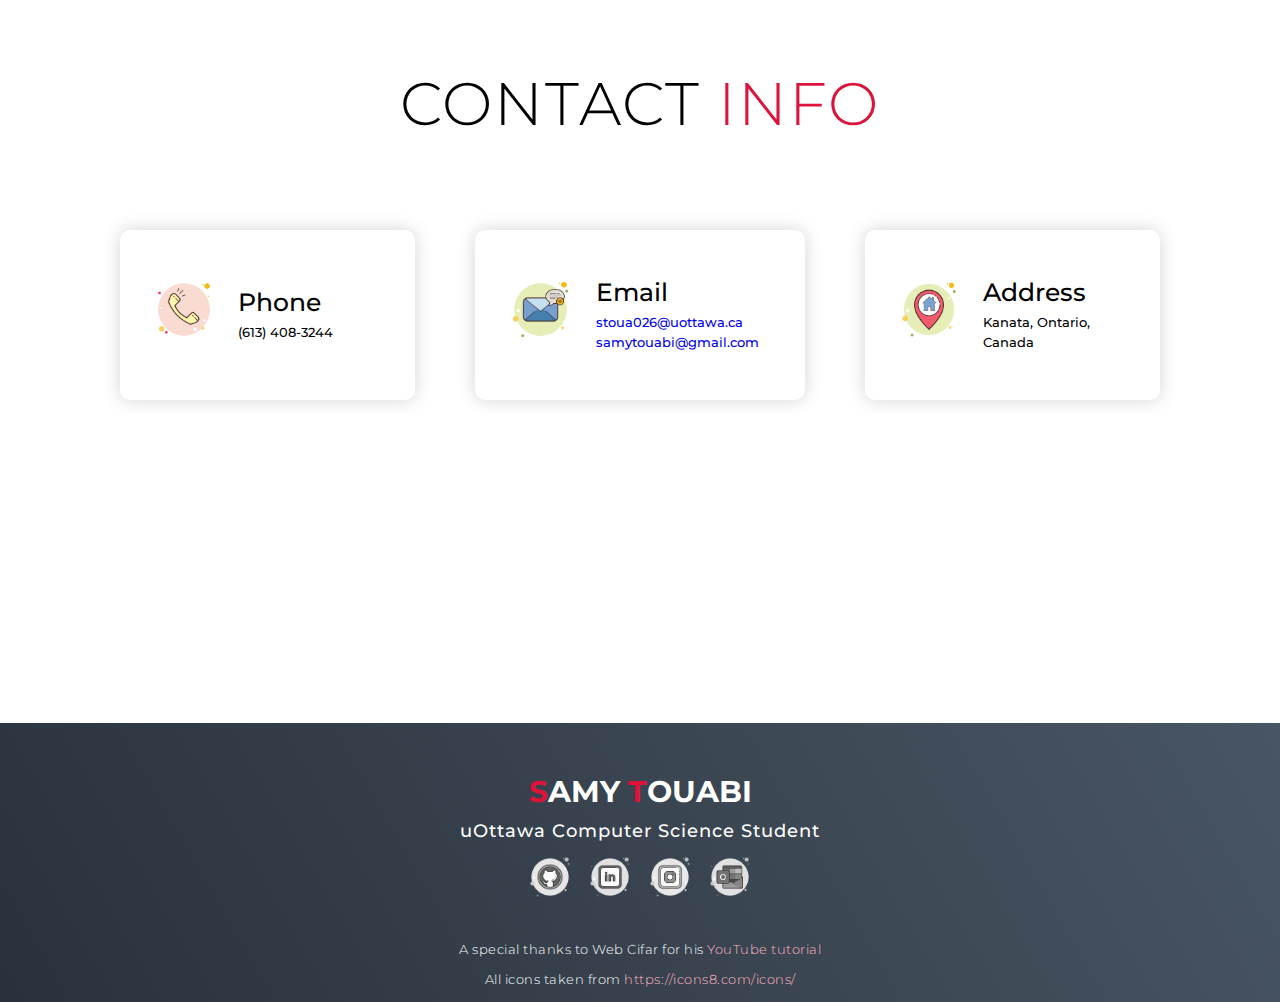
==== commit 7b38baa4: "Update index.html" ====
--- a/index.html
+++ b/index.html
@@ -122,14 +122,14 @@
                             <img src="./img/programming.png" alt="Programming icon"/>
                         </div>
                         <h2>Programming</h2>
-                        <p>Ever since I mad my first web site at school in grade 10, I have been interested in programming 
-                            while I often come across frustrating problems while programming, the end result is often worth the 
+                        <p>Since I mad my first web site at school in grade 10, I have been interested in programming. 
+                            While I often come across frustrating problems while programming, the end result is often worth the 
                             headaches endured during the development process.
                         </p>
 
                     </div>
 
-                    <div class = "interest-item" style="background-image: url(./img/gojo.jpg);">
+                    <div class = "interest-item" style="background-image: url(./img/Tommys3.jpg);">
                         <div class = "icon">
                             <img src="./img/icons8-tv-show-500.png" alt="TV icon"/>
                         </div>
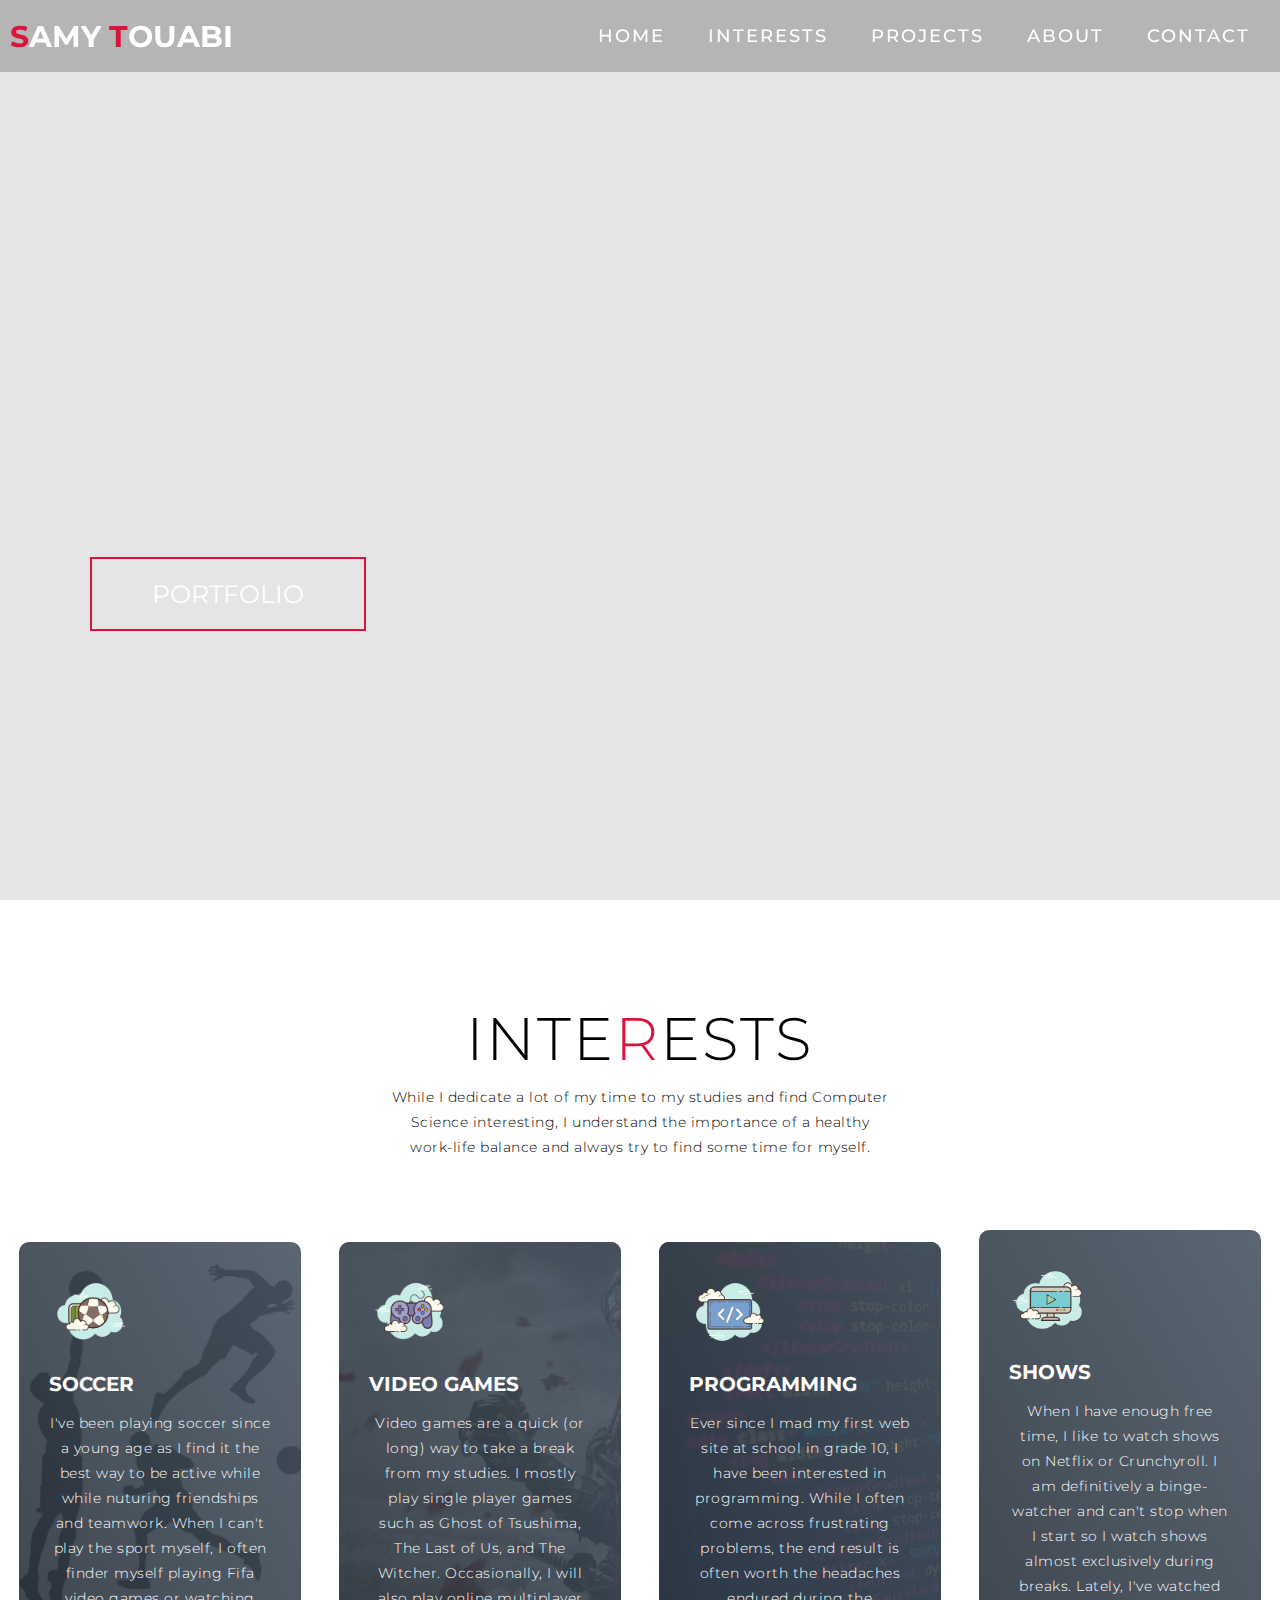
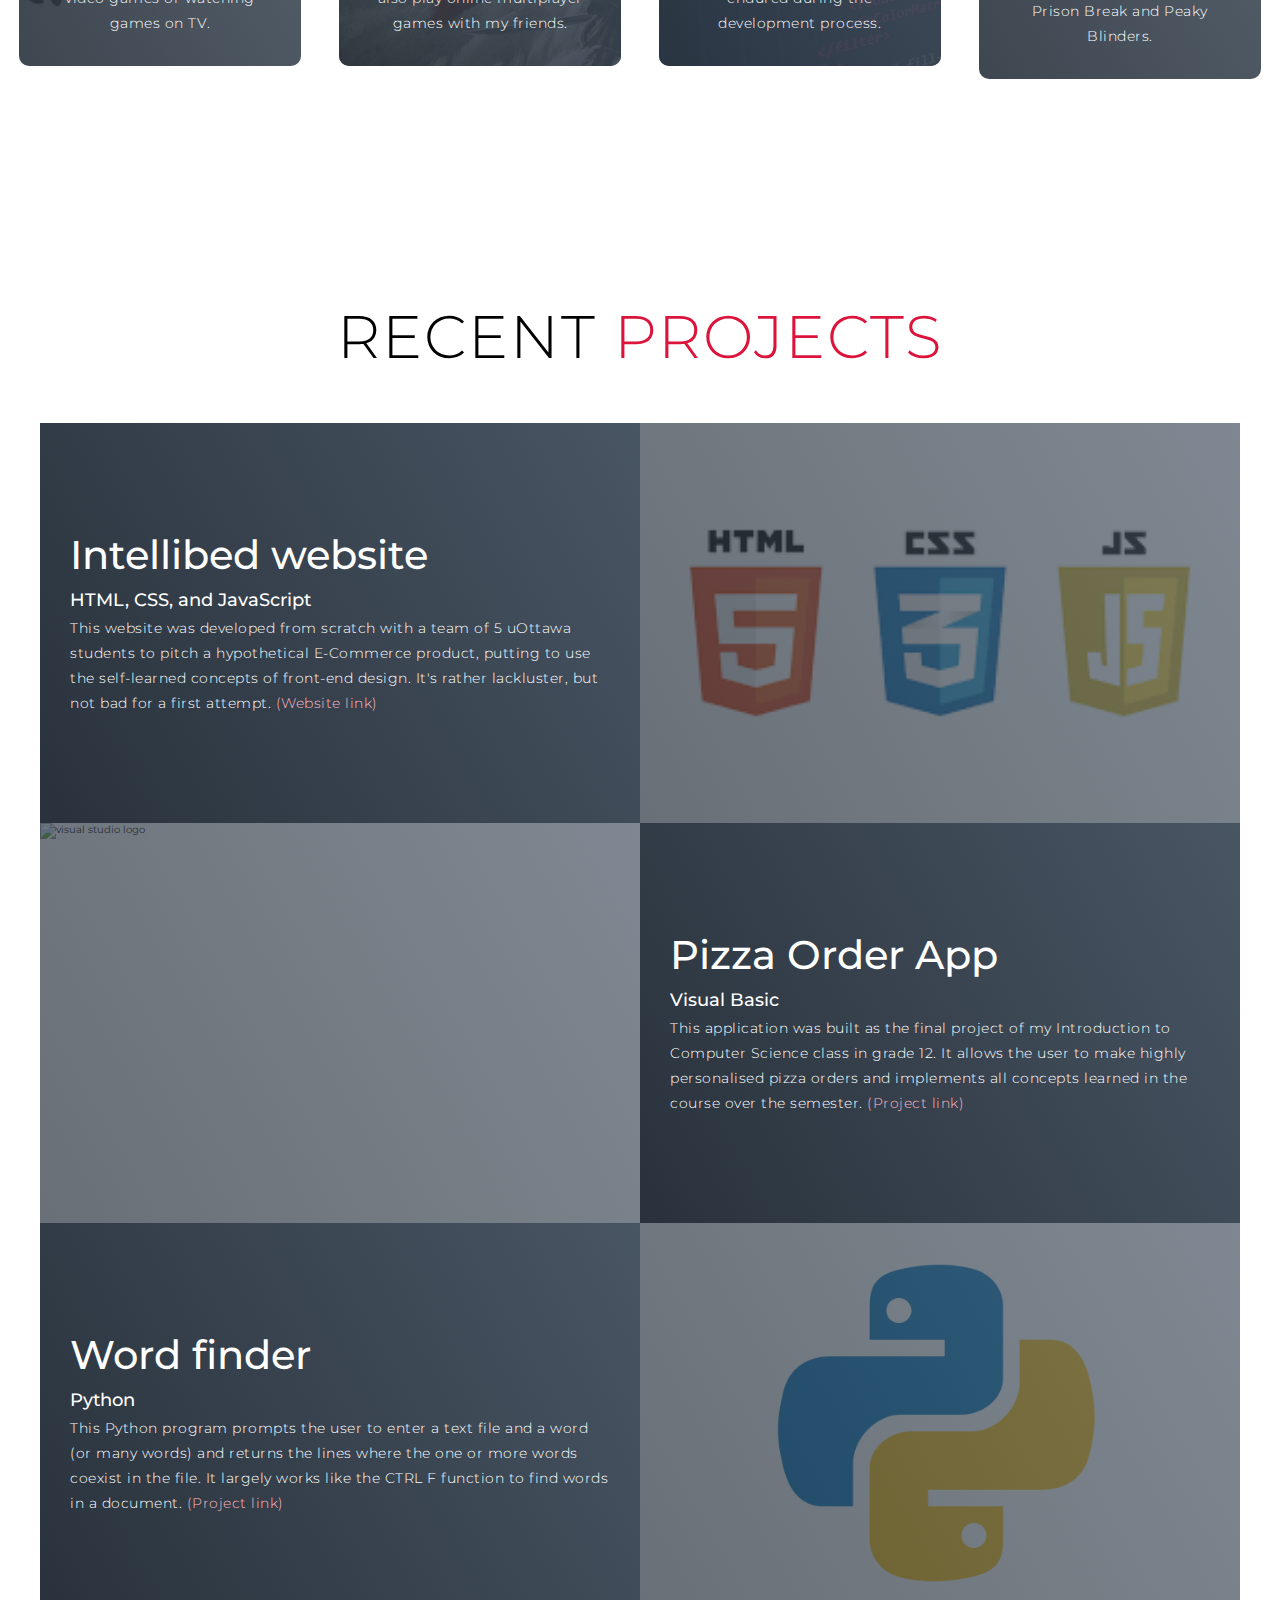
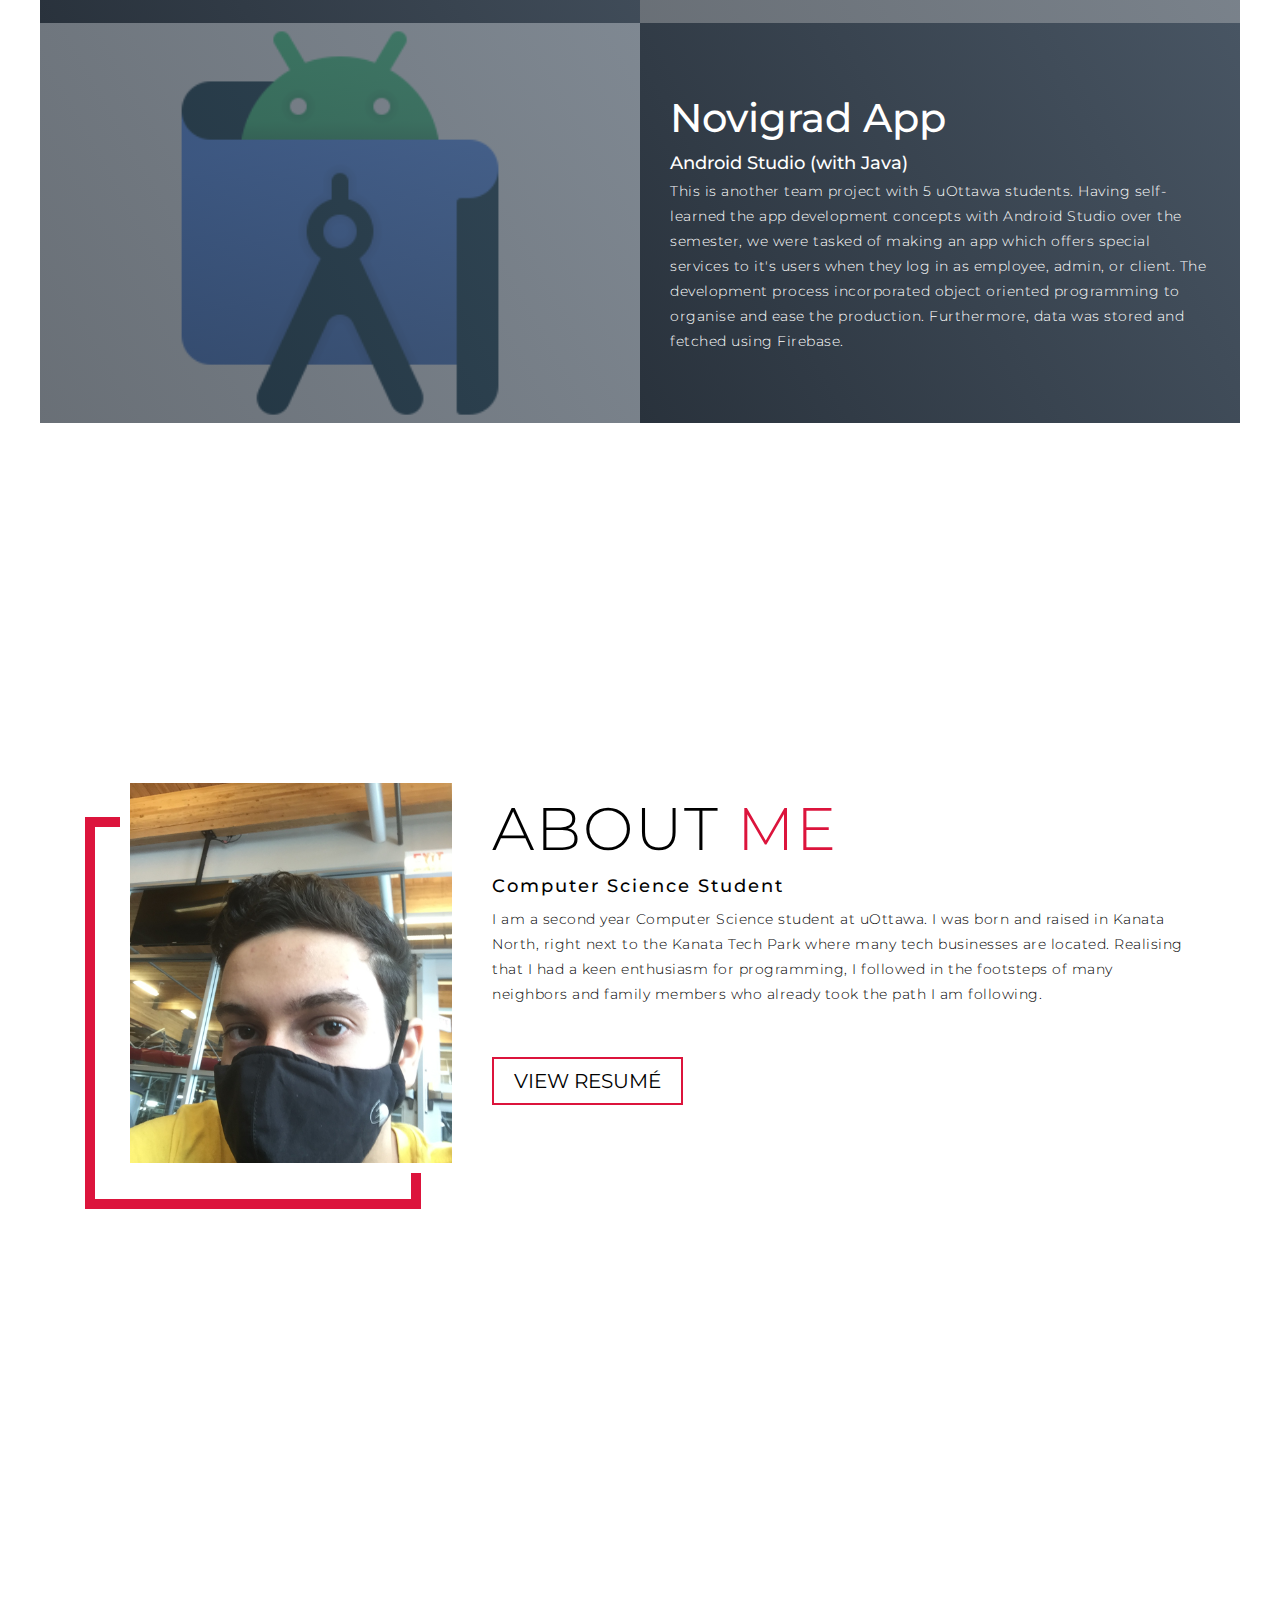
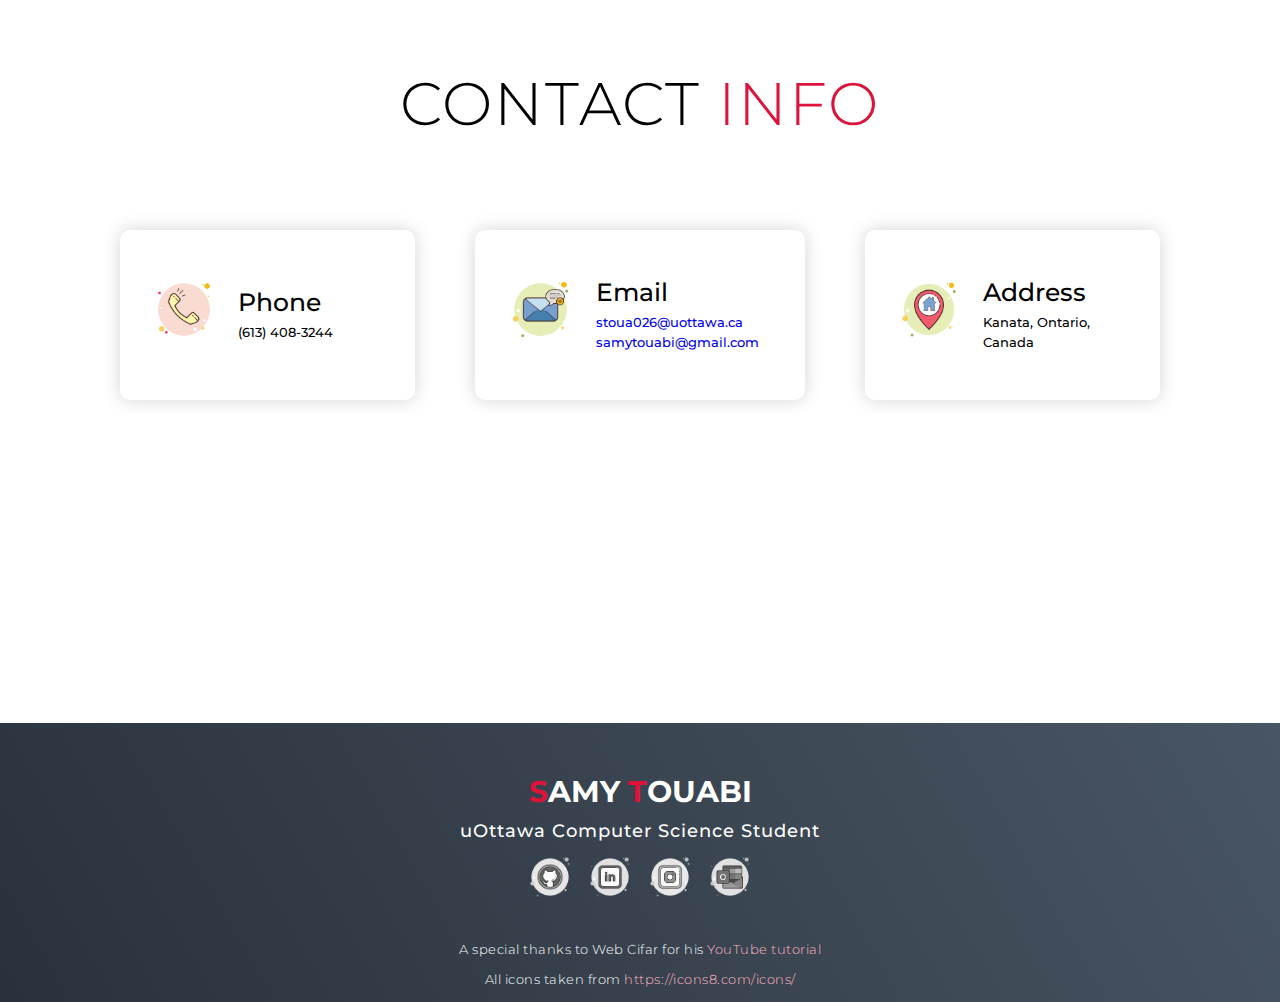
==== commit 389fcf25: "Update index.html" ====
--- a/index.html
+++ b/index.html
@@ -122,8 +122,8 @@
                             <img src="./img/programming.png" alt="Programming icon"/>
                         </div>
                         <h2>Programming</h2>
-                        <p>Since I mad my first web site at school in grade 10, I have been interested in programming. 
-                            While I often come across frustrating problems while programming, the end result is often worth the 
+                        <p>Ever since I mad my first web site at school in grade 10, I have been interested in programming. 
+                            While I often come across frustrating problems, the end result is often worth the 
                             headaches endured during the development process.
                         </p>
 
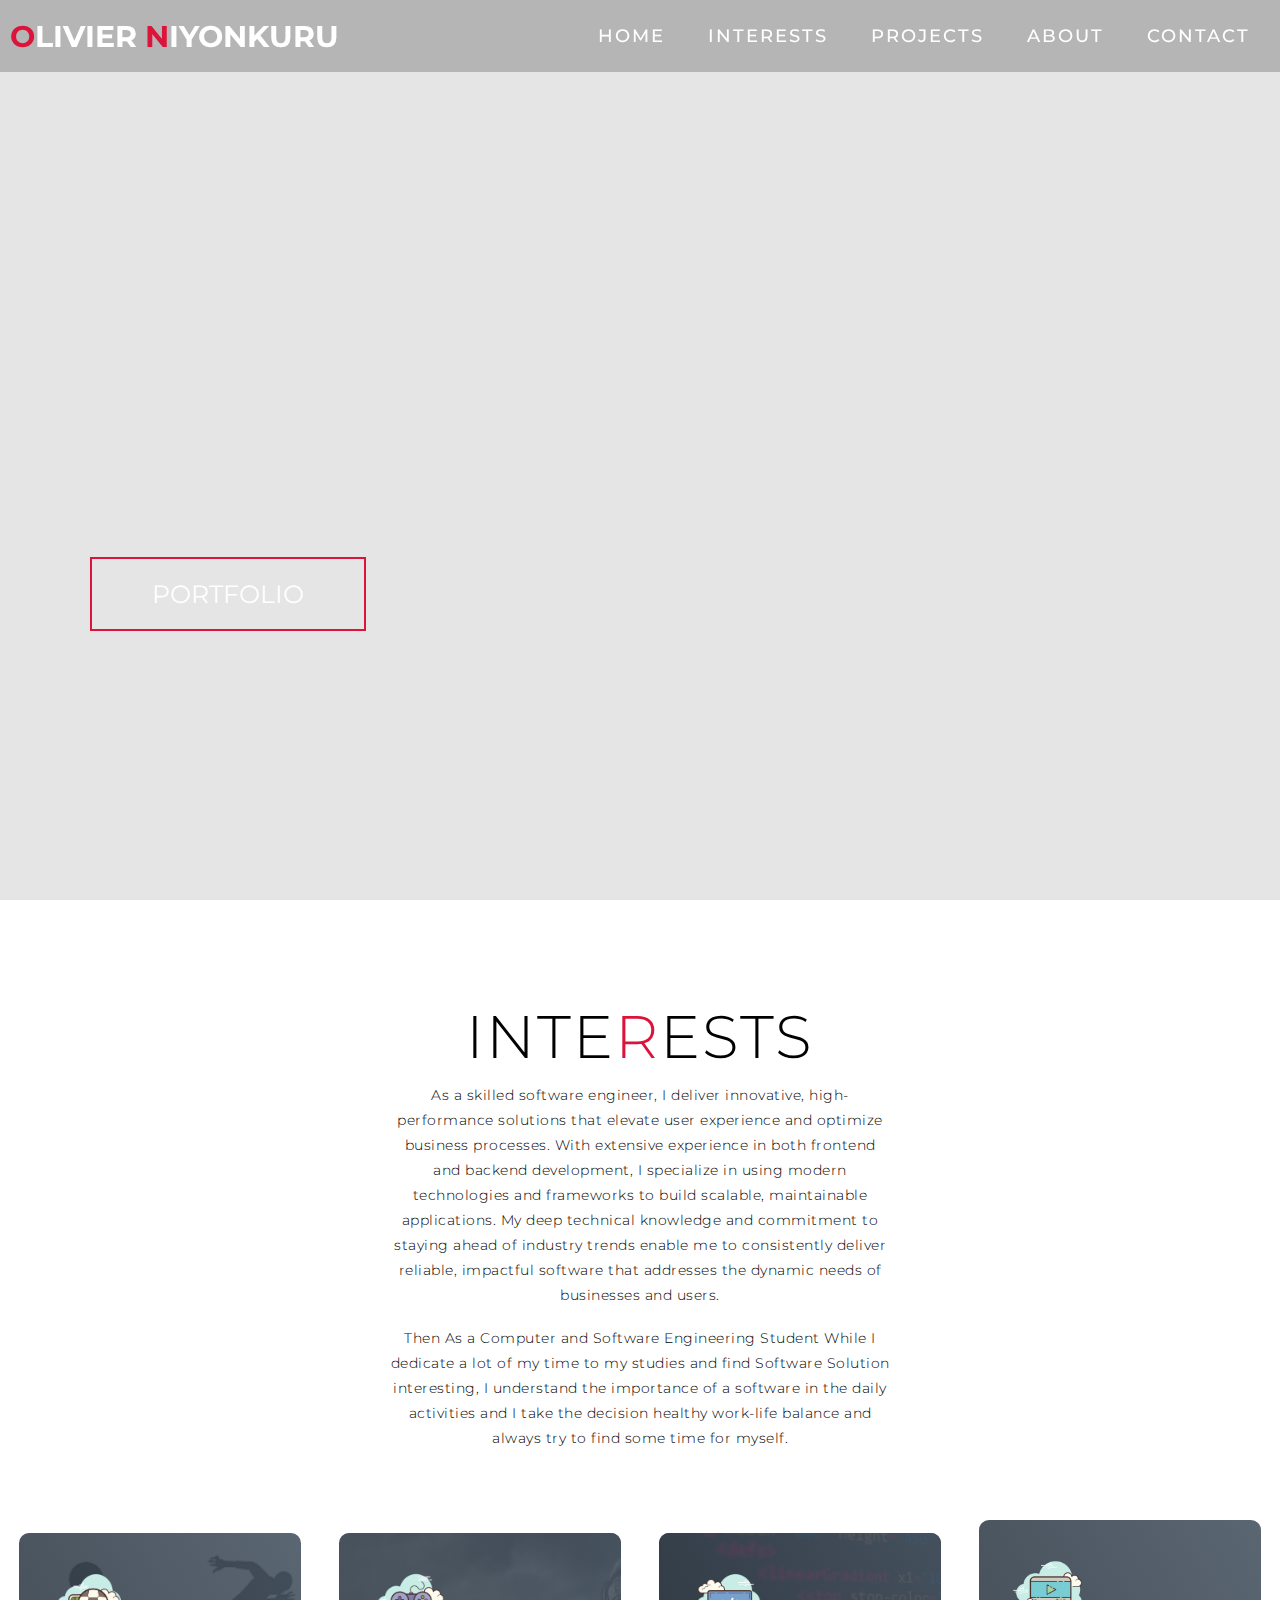
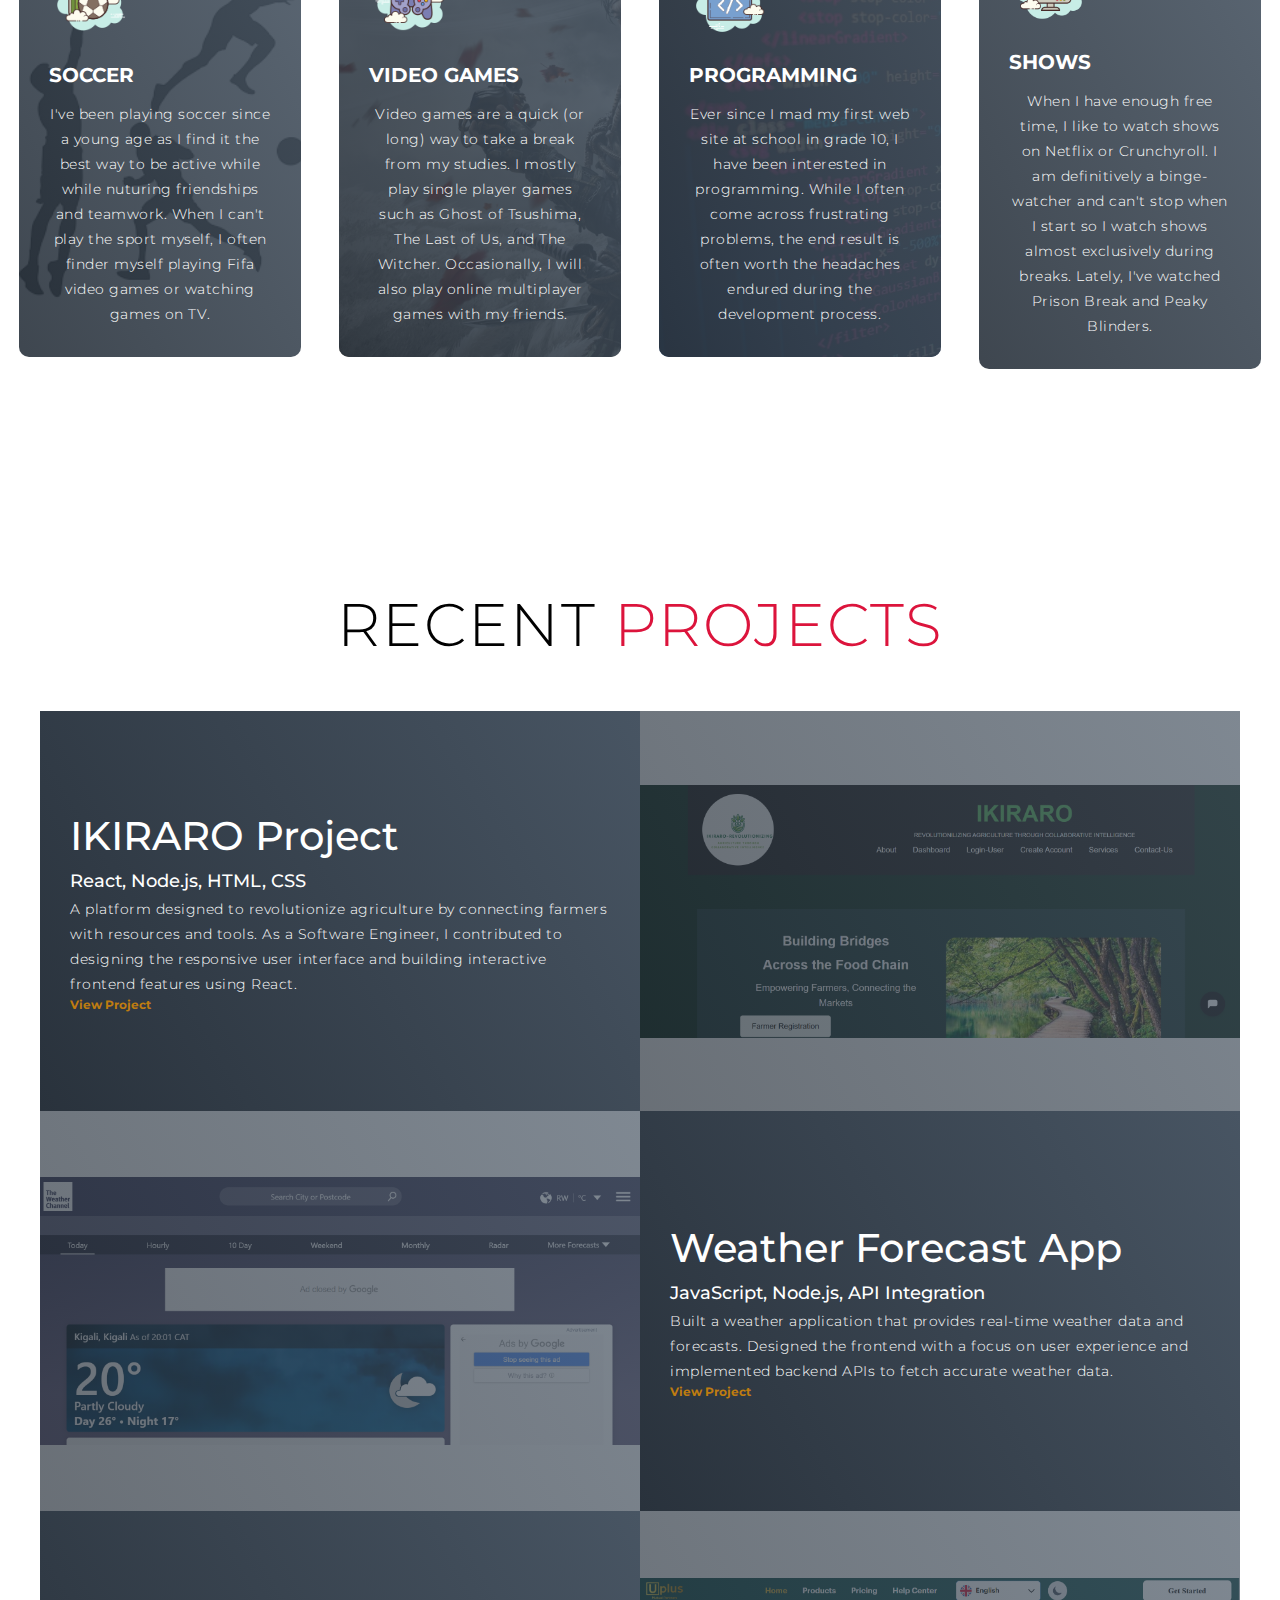
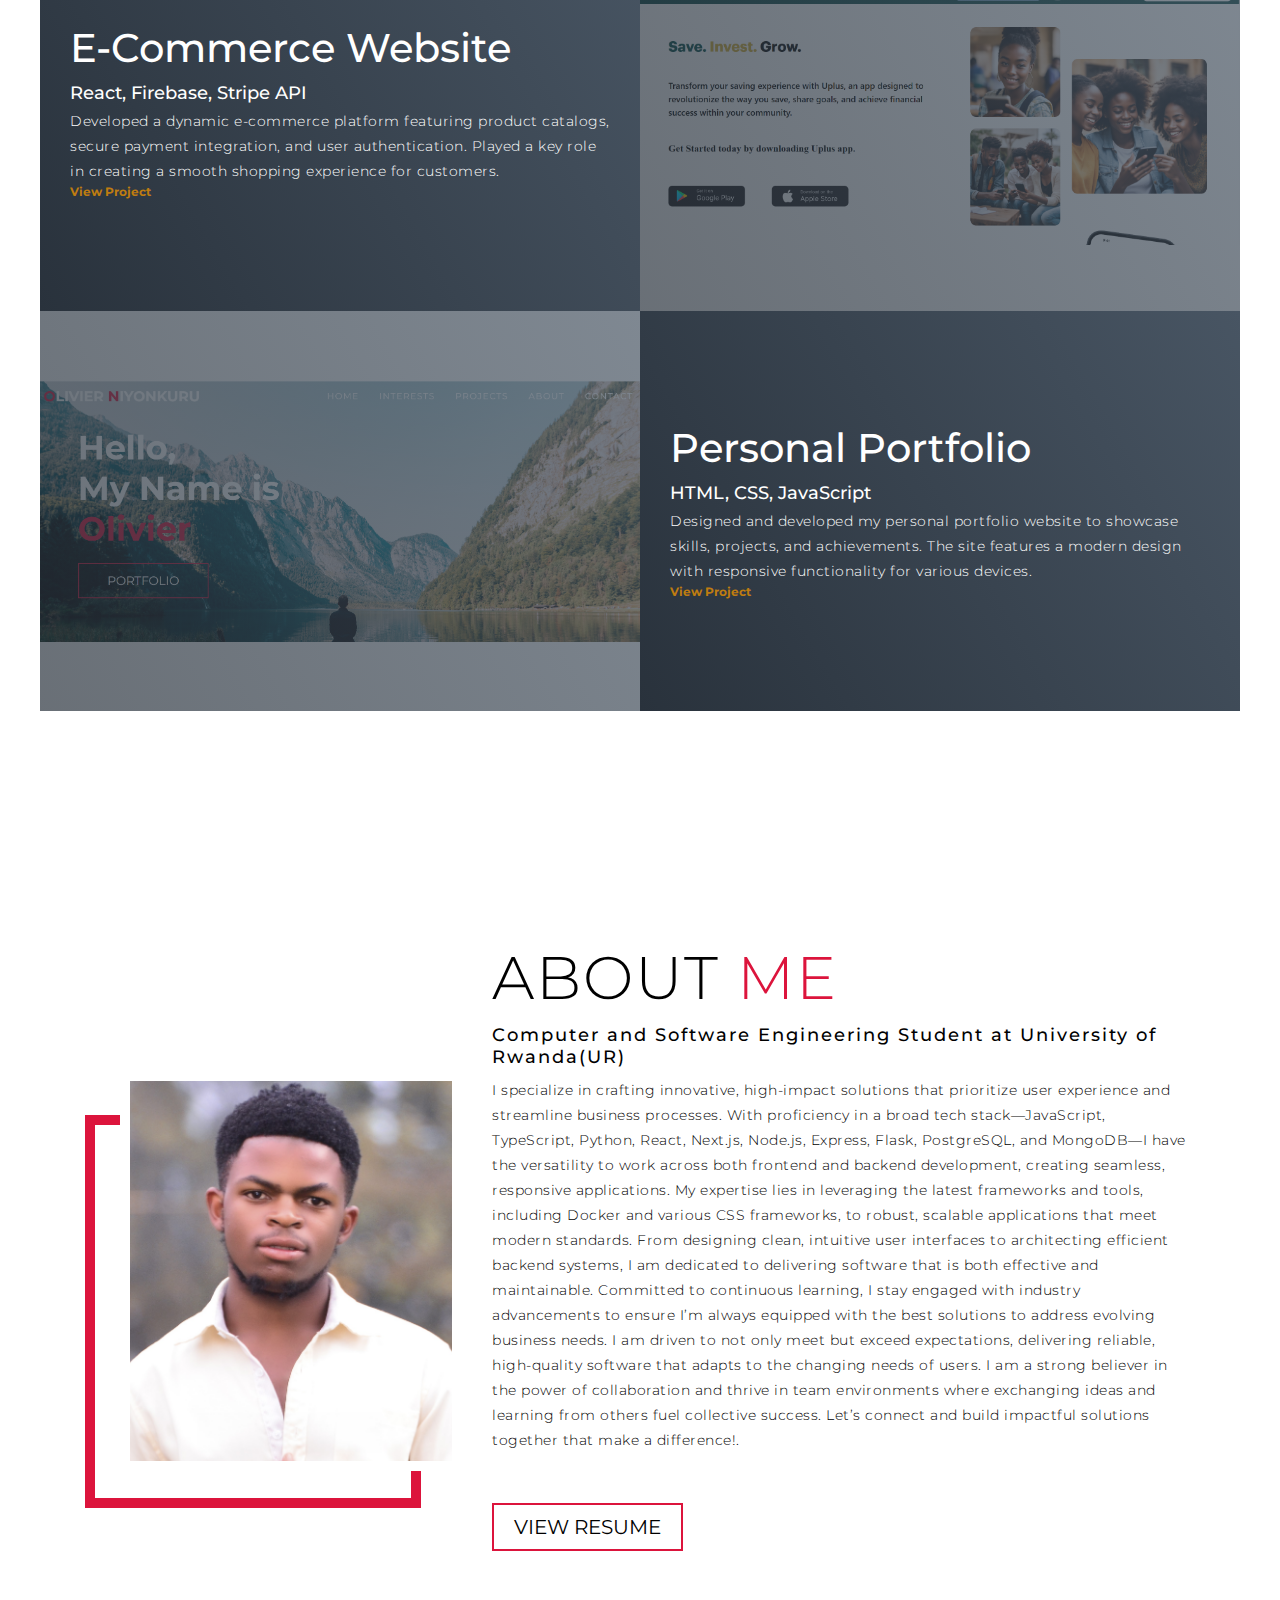
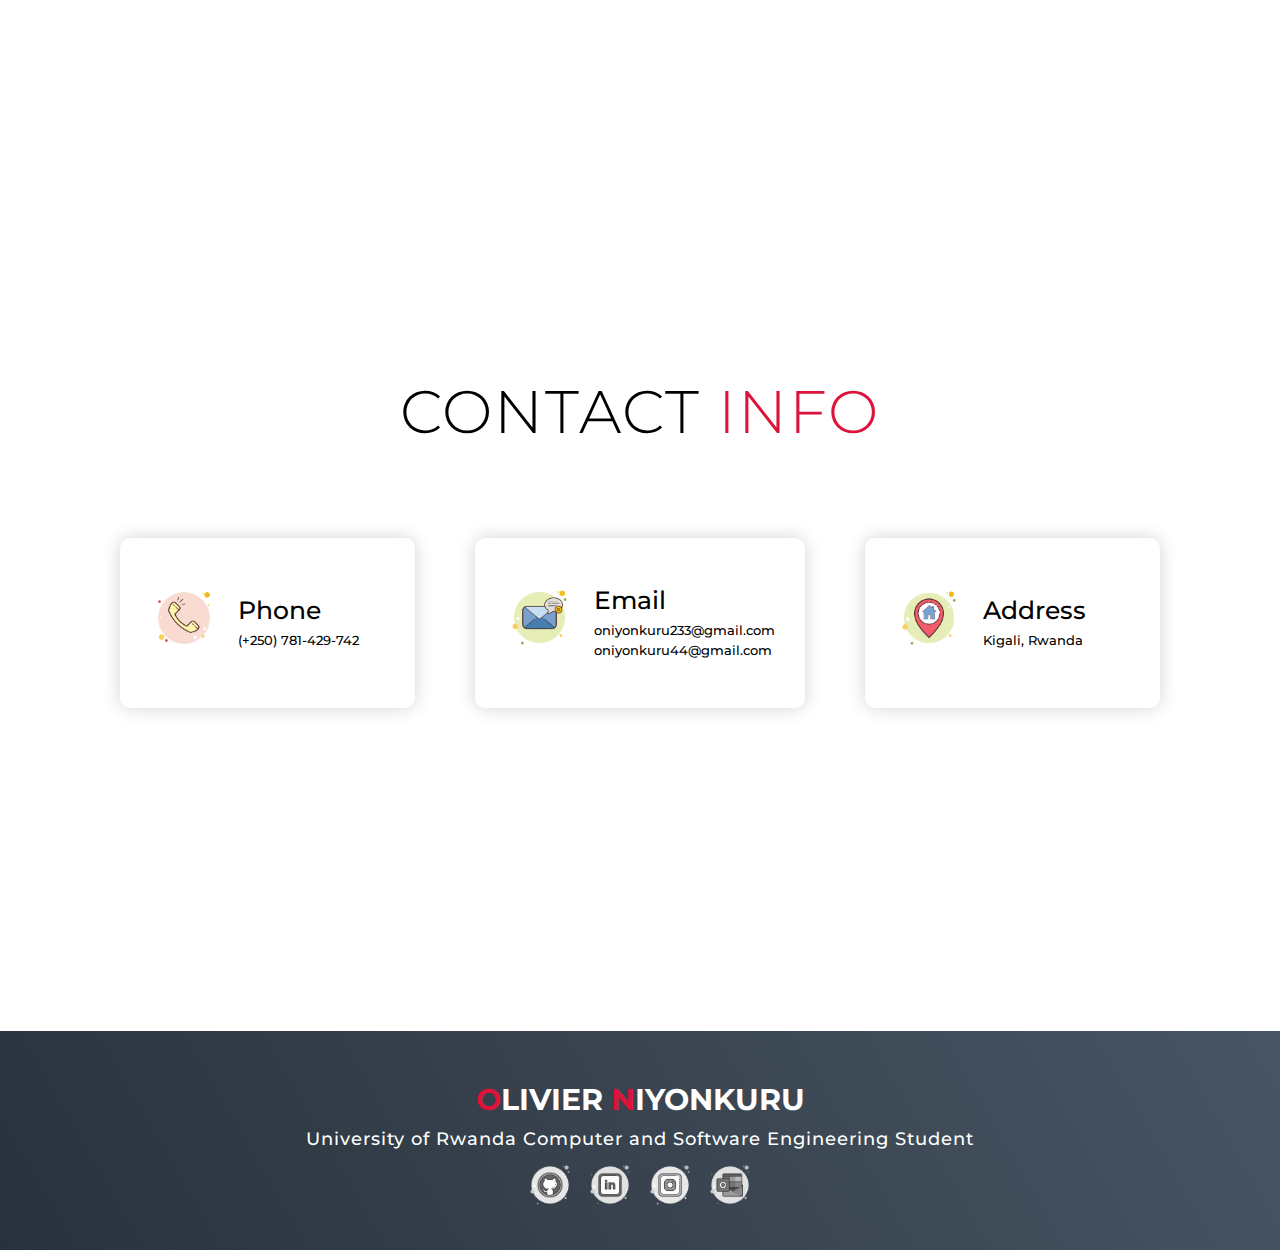
==== commit e1e9d5d0: "My Portfolio that Showing what I do" ====
--- a/index.html
+++ b/index.html
@@ -16,9 +16,9 @@
 
     <link rel = "stylesheet" href = "style.css">
 
-    <title>Samy Touabi Portfolio</title> <!-- Difference : "My Website" -->
-
-    <link rel="shortcut icon" href="./img/graduation.png">
+    <title>Olivier Niyonkuru Portfolio</title> <!-- Difference : "My Website" -->
+
+    <link rel="shortcut icon" href="./img/konde.jpg">
 
 
 </head>
@@ -33,7 +33,7 @@
             <div class="nav-bar">
 
                 <div class="brand">
-                    <a href="#hero"> <h1> <span>S</span>amy <span>T</span>ouabi </h1> </a>
+                    <a href="#hero"> <h1> <span>O</span>livier <span>N</span>iyonkuru </h1> </a>
                 </div>
 
                 <div class="nav-list">
@@ -68,7 +68,7 @@
 
                 <h1>Hello, <span></span> </h1>
                 <h1>My Name is <span></span> </h1>
-                <h1>Samy <span></span> </h1>
+                <h1>Olivier <span></span> </h1>
                 <a href = "#projects" type = "button" class = "cta"> Portfolio </a>
 
             </div>
@@ -87,8 +87,14 @@
         
                 <div class = "interest-top">
                     <h1 class = "section-title">Inte<span>r</span>ests</h1>
-                    <p>While I dedicate a lot of my time to my studies and find Computer Science interesting,
-                        I understand the importance of a healthy work-life balance and always try to find some time for
+                    <p>
+                        As a skilled software engineer, I deliver innovative, high-performance solutions that elevate user experience and optimize business processes. With extensive experience in both frontend and backend development, I specialize in using modern technologies and frameworks to build scalable, maintainable applications. My deep technical knowledge and commitment to staying ahead of industry trends enable me to consistently deliver reliable, impactful software that addresses the dynamic needs of businesses and users.
+
+                        </p>
+                        <br>
+                        <p>
+                        Then As a Computer and Software Engineering Student While I dedicate a lot of my time to my studies and find Software Solution interesting,
+                        I understand the importance of a software in the daily activities and I take the decision healthy work-life balance and always try to find some time for
                         myself.
                     </p>
                 </div>
@@ -163,67 +169,72 @@
 
                 <div class="project-item"> <!-- Project 1 -->
                     <div class="project-info">
-                        <h1>Intellibed website</h1> 
-                        <h2>HTML, CSS, and JavaScript</h2>
-                        <p> This website was developed from scratch with a team of 5 uOttawa students to pitch a hypothetical 
-                            E-Commerce product, putting to use the self-learned concepts of front-end design. It's rather
-                            lackluster, but not bad for a first attempt. 
-                            <a class="link" href="https://seg-intellibed.github.io/IntelliBed/" target="_blank" >
-                            (Website link)</a> </p>
+                        <h1>IKIRARO Project</h1> 
+                        <h2>React, Node.js, HTML, CSS</h2>
+                        <p> A platform designed to revolutionize agriculture by connecting farmers with resources and tools. 
+                            As a Software Engineer, I contributed to designing the responsive user interface and building 
+                            interactive frontend features using React. 
+                        </p>
+                        <a class="link" href="https://ikiraro-agri.netlify.app/" target="_blank"
+                        style="text-decoration: none; color: #bf7c10; font-size: 1.2em; font-weight: bold;" >
+                            View Project</a>
                     </div>
 
                     <div class="project-img">
-                        <img class="resize-image" src="./img/frontend.png" alt="HTML CSS  JS logos image">
+                        <img class="resize-image" src="./img/ikiraro.png" alt="DCMS image">
                     </div>
                 </div>
 
                 <div class="project-item"> <!-- Project 2 -->
                     <div class="project-info">
-                        <h1>Pizza Order App</h1>
-                        <h2>Visual Basic</h2>
-                        <p>This application was built as the final project of my Introduction to Computer Science class
-                            in grade 12. It allows the user to make highly personalised pizza orders and implements
-                            all concepts learned in the course over the semester.
-                            <a class="link" href="https://github.com/SamyT-code/Pizzeria_Express" target="_blank" >
-                                (Project link)</a>
-                        </p>
+                        <h1>Weather Forecast App</h1>
+                        <h2>JavaScript, Node.js, API Integration</h2>
+                        <p>Built a weather application that provides real-time weather data and forecasts. Designed the 
+                            frontend with a focus on user experience and implemented backend APIs to fetch accurate 
+                            weather data.
+                        </p>
+                        <a class="link" href="https://weather.com/en-RW/weather/today/l/RWXX0001:1:RW?Goto=Redirected" target="_blank" 
+                        style="text-decoration: none; color: #bf7c10; font-size: 1.2em; font-weight: bold;">
+                            View Project</a>
                     </div>
 
                     <div class="project-img">
-                        <img class="resize-image" src="./img/icons8-visual-studio-logo-500.png" alt="visual studio logo">
+                        <img class="resize-image" src="./img/weather.png" alt="Novigrad image">
                     </div>
                 </div>
 
                 <div class="project-item"> <!-- Project 3 -->
                     <div class="project-info">
-                        <h1>Word finder</h1>
-                        <h2>Python</h2>
-                        <p>This Python program prompts the user to enter a text file and a word (or many words) 
-                            and returns the lines where the one or more words coexist in the file. It largely works
-                            like the CTRL F function to find words in a document. 
-                        <a class="link" href="https://github.com/SamyT-code/Word-Search-Python" target="_blank">
-                        (Project link)</a> </p>
+                        <h1>E-Commerce Website</h1>
+                        <h2>React, Firebase, Stripe API</h2>
+                        <p>Developed a dynamic e-commerce platform featuring product catalogs, secure payment 
+                            integration, and user authentication. Played a key role in creating a smooth shopping 
+                            experience for customers.
+                        </p>
+                        <a class="link" href="https://www.uplus.rw/" target="_blank"
+                        style="text-decoration: none; color: #bf7c10; font-size: 1.2em; font-weight: bold;">
+                        View Project</a>
                     </div>
 
                     <div class="project-img">
-                        <img class="resize-image" src="./img/python.png" alt="Python logo image">
+                        <img class="resize-image" src="./img/plus.png" alt="Python logo image">
                     </div>
                 </div>
 
                 <div class="project-item"> <!--Project 4 (don't forget tu update these and add more)-->
                     <div class="project-info">
-                        <h1>Novigrad App</h1>
-                        <h2>Android Studio (with Java)</h2>
-                        <p>This is another team project with 5 uOttawa students. Having self-learned the app development
-                            concepts with Android Studio over the semester, we were tasked of making an app which offers
-                            special services to it's users when they log in as employee, admin, or client. The development 
-                            process incorporated object oriented programming to organise and ease the production. Furthermore,
-                            data was stored and fetched using Firebase.
-                        </p>
+                        <h1>Personal Portfolio</h1>
+                        <h2>HTML, CSS, JavaScript</h2>
+                        <p>Designed and developed my personal portfolio website to showcase skills, projects, and achievements. 
+                            The site features a modern design with responsive functionality for various devices.
+                        </p>
+                        <a class="link" href="index.html" target="_blank"
+                        style="text-decoration: none; color: #bf7c10; font-size: 1.2em; font-weight: bold;" >
+                        View Project</a>
                     </div>
 
                     <div class="project-img">
-                        <img class="resize-image" src="./img/icons8-android-studio-240.png" alt="Android Studio logo image">
+                        <img class="resize-image" src="./img/image.png" alt="Android Studio logo image">
                     </div>
                 </div>
                 
@@ -247,20 +258,32 @@
             <div class="col-left">
 
                 <div class="about-img">
-                    <img src="./img/mask.jpg" alt="Image of me">
+                    <img src="./img/konde.jpg" alt="Image of me">
                 </div>
 
             </div>
 
             <div class="col-right">
                 <h1 class="section-title">About <span>Me</span> </h1>
-                <h2>Computer Science Student</h2>
-                <p>I am a second year Computer Science student at uOttawa. I was born and raised in Kanata North, right next to
-                    the Kanata Tech Park where many tech businesses are located. Realising that I had a keen enthusiasm for
-                    programming, I followed in the footsteps of many neighbors and family members who already took the path
-                    I am following.
+                <h2>Computer and Software Engineering Student at University of Rwanda(UR)</h2>
+                <p>I specialize in crafting innovative, high-impact solutions that prioritize user experience and streamline business processes. 
+                    With proficiency in a broad tech stack—JavaScript, TypeScript, Python, React, Next.js, Node.js, Express, 
+                    Flask, PostgreSQL, and MongoDB—I have the versatility to work across both frontend and backend development, creating 
+                    seamless, responsive applications.
+              
+                    My expertise lies in leveraging the latest frameworks and tools, including Docker and various CSS frameworks, to 
+                     robust, scalable applications 
+                    that meet modern standards. From designing clean, intuitive user interfaces to architecting efficient backend systems, 
+                    I am dedicated to delivering software that is both effective and maintainable.
+                    
+                    Committed to continuous learning, I stay engaged with industry advancements to ensure I’m always equipped with the best 
+                    solutions to address evolving business needs. I am driven to not only meet but exceed expectations, delivering reliable, 
+                    high-quality software that adapts to the changing needs of users.
+                    
+                    I am a strong believer in the power of collaboration and thrive in team environments where exchanging ideas and learning from others fuel 
+                    collective success. Let’s connect and build impactful solutions together that make a difference!.
                 </p>
-                    <a href="https://uottawa-my.sharepoint.com/personal/stoua026_uottawa_ca/_layouts/15/guestaccess.aspx?docid=0c326a7cfe35c483888c02db3714aabce&authkey=AVbn6Fz3BEC1-Ah105yald4&e=oVXDvh" target="_blank" class="cta">View Resumé</a>
+                    <a href="Niyonkuru Olivier_CV.pdf" target="_blank" class="cta">View Resume</a>
             </div>
 
         </div>
@@ -286,7 +309,7 @@
                     <div class="icon"> <img src="./img/phone.png" alt="Phone GIF"/> </div>
                     <div class="contact-info">
                         <h1>Phone</h1>
-                        <h2>(613) 408-3244</h2>
+                        <h2>(+250) 781-429-742</h2>
                     </div>
                 </div>
 
@@ -294,8 +317,8 @@
                     <div class="icon"> <img src="./img/email.png" alt="Email GIF"/> </div>
                     <div class="contact-info">
                         <h1>Email</h1>
-                        <h2><a href="mailto:someone@example.com">stoua026@uottawa.ca</a></h2>
-                        <h2><a href="mailto:someone@example.com">samytouabi@gmail.com</a></h2>
+                        <h2>oniyonkuru233@gmail.com</h2>
+                        <h2>oniyonkuru44@gmail.com</h2>
                     </div>
                 </div>
 
@@ -303,7 +326,7 @@
                     <div class="icon"> <img src="./img/address.png" alt="Map GIF"> </div>
                     <div class="contact-info">
                         <h1>Address</h1>
-                        <h2>Kanata, Ontario, Canada</h2>
+                        <h2>Kigali, Rwanda</h2>
 
                     </div>
                 </div>
@@ -322,46 +345,42 @@
     <section id="footer">
 
         <div class="footer container">
-            <div class="brand">  <h1> <span>S</span>amy <span>T</span>ouabi </h1>  </div>
-            <h2>uOttawa Computer Science Student</h2>
+            <div class="brand">  <h1> <span>O</span>livier <span>N</span>iyonkuru </h1>  </div>
+            <h2>University of Rwanda Computer and Software Engineering Student</h2>
 
             <div class="social-icon"> <!-- GitHub -->
                 <div class="social-item">
-                    <a href="https://github.com/SamyT-code" target="_blank">
+                    <a href="https://github.com/Niyonkuru-olivier" target="_blank">
                         <img src="./img/github.png" alt="GitHub Icon" title="Link to GitHub repository">
                     </a>
                 </div>
            
  
                 <div class="social-item"> <!-- LinkedIn -->
-                    <a href="https://www.linkedin.com/in/samy-touabi/" target="_blank">
+                    <a href="https://www.linkedin.com/in/ niyonkuru-olivier-3195ba286" target="_blank">
                         <img src="./img/linkedin.png" alt="Linkedin Icon" title="Link to Linkedin profile">
                     </a>
                 </div>
             
 
                 <div class="social-item"> <!-- Instagram -->
-                    <a href="https://www.instagram.com/samy.touabi/" target="_blank">
+                    <a href="https://www.instagram.com/nikonde" target="_blank">
                         <img src="./img/instagram.png" alt="Instagram Icon" title="Link to Instagram profile">
                     </a>
                 </div>
-            
-
+
+               
+                
+                
                 <div class="social-item"> <!-- Email -->
-                    <a href="mailto:stoua026@uottawa.ca">
+                   
                         <img src="./img/at.png" alt="Outlook Icon" title="Link to email address (yes, again. Didn't know what to put here)">
                     </a>
                 </div>
 
             </div>
 
-            <p>A special thanks to Web Cifar for his 
-                <a class="link" href="https://www.youtube.com/watch?v=ZFQkb26UD1Y&t=7330s" target="_blank">YouTube tutorial</a> 
-            </p>
-
-            <p>All icons taken from  
-                <a class="link" href="https://icons8.com/icons/" target="_blank">https://icons8.com/icons/</a> 
-            </p>
+            
 
     </section>
 
